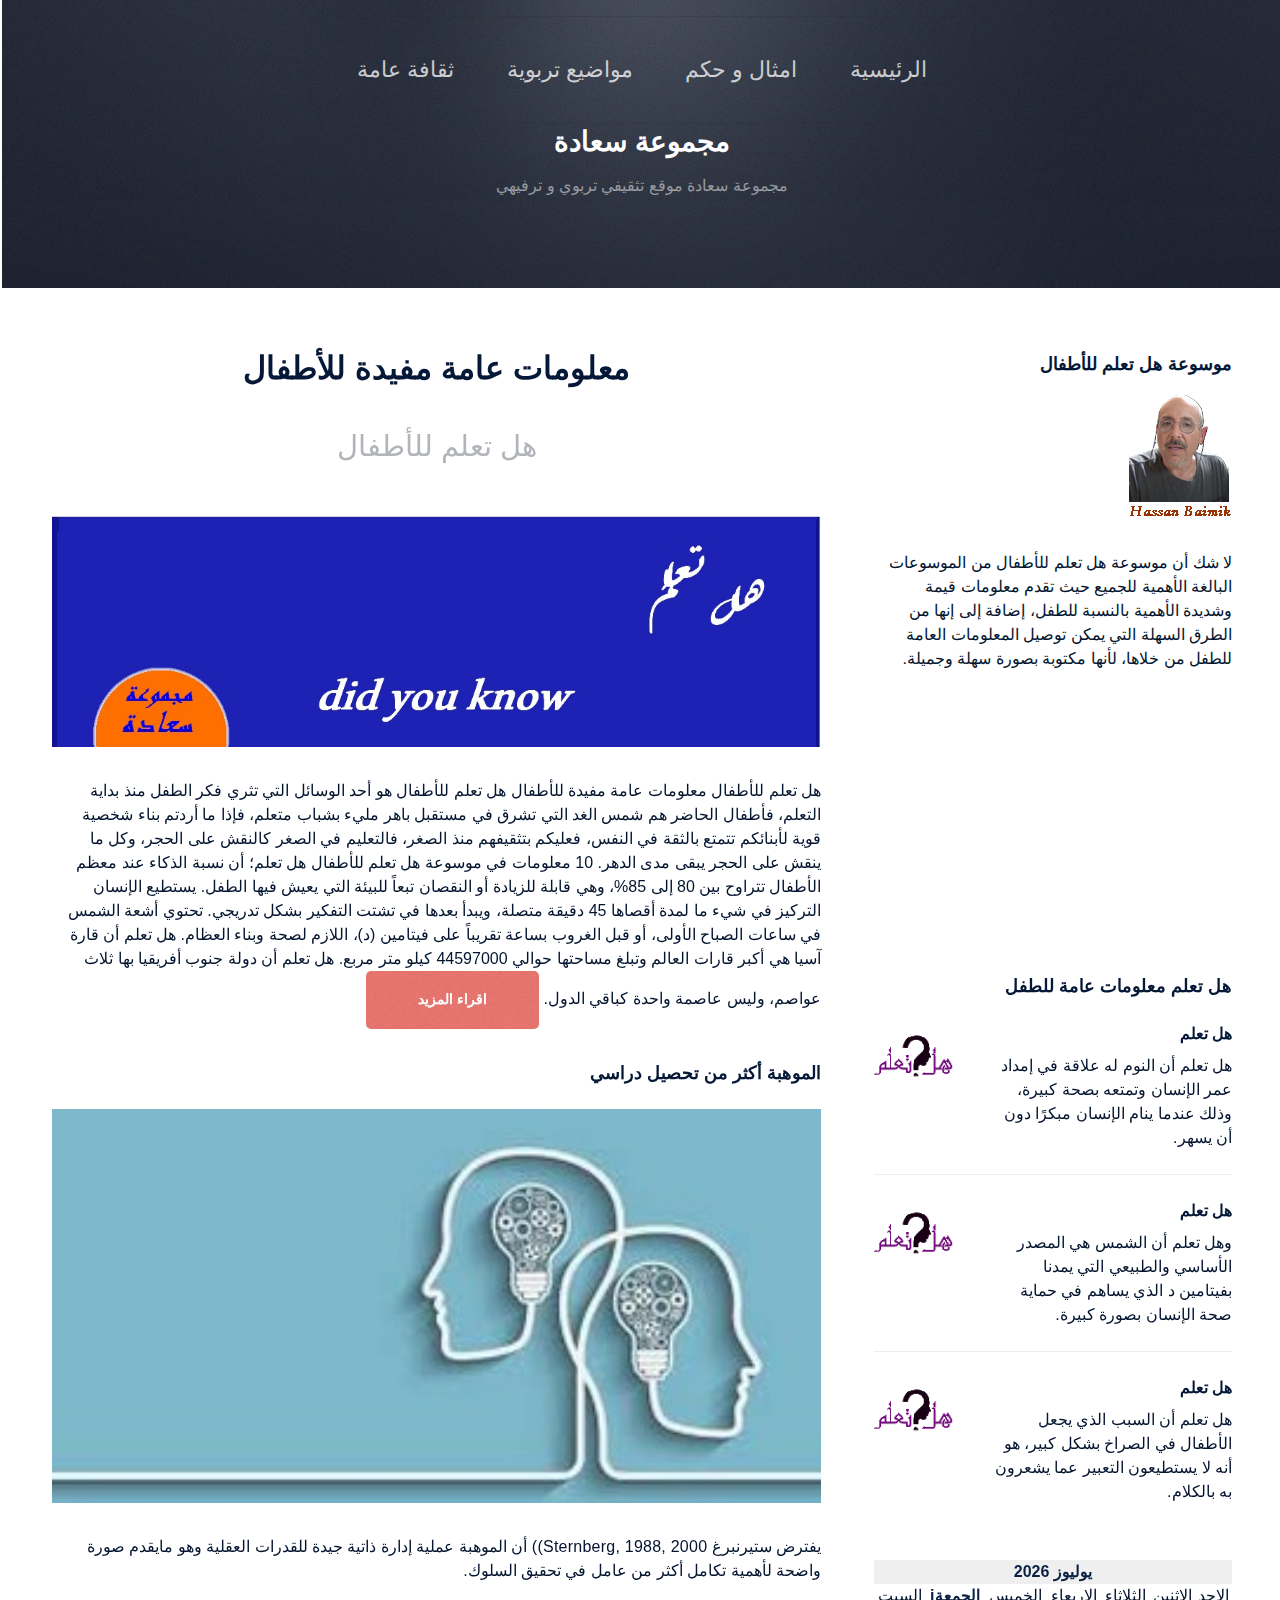
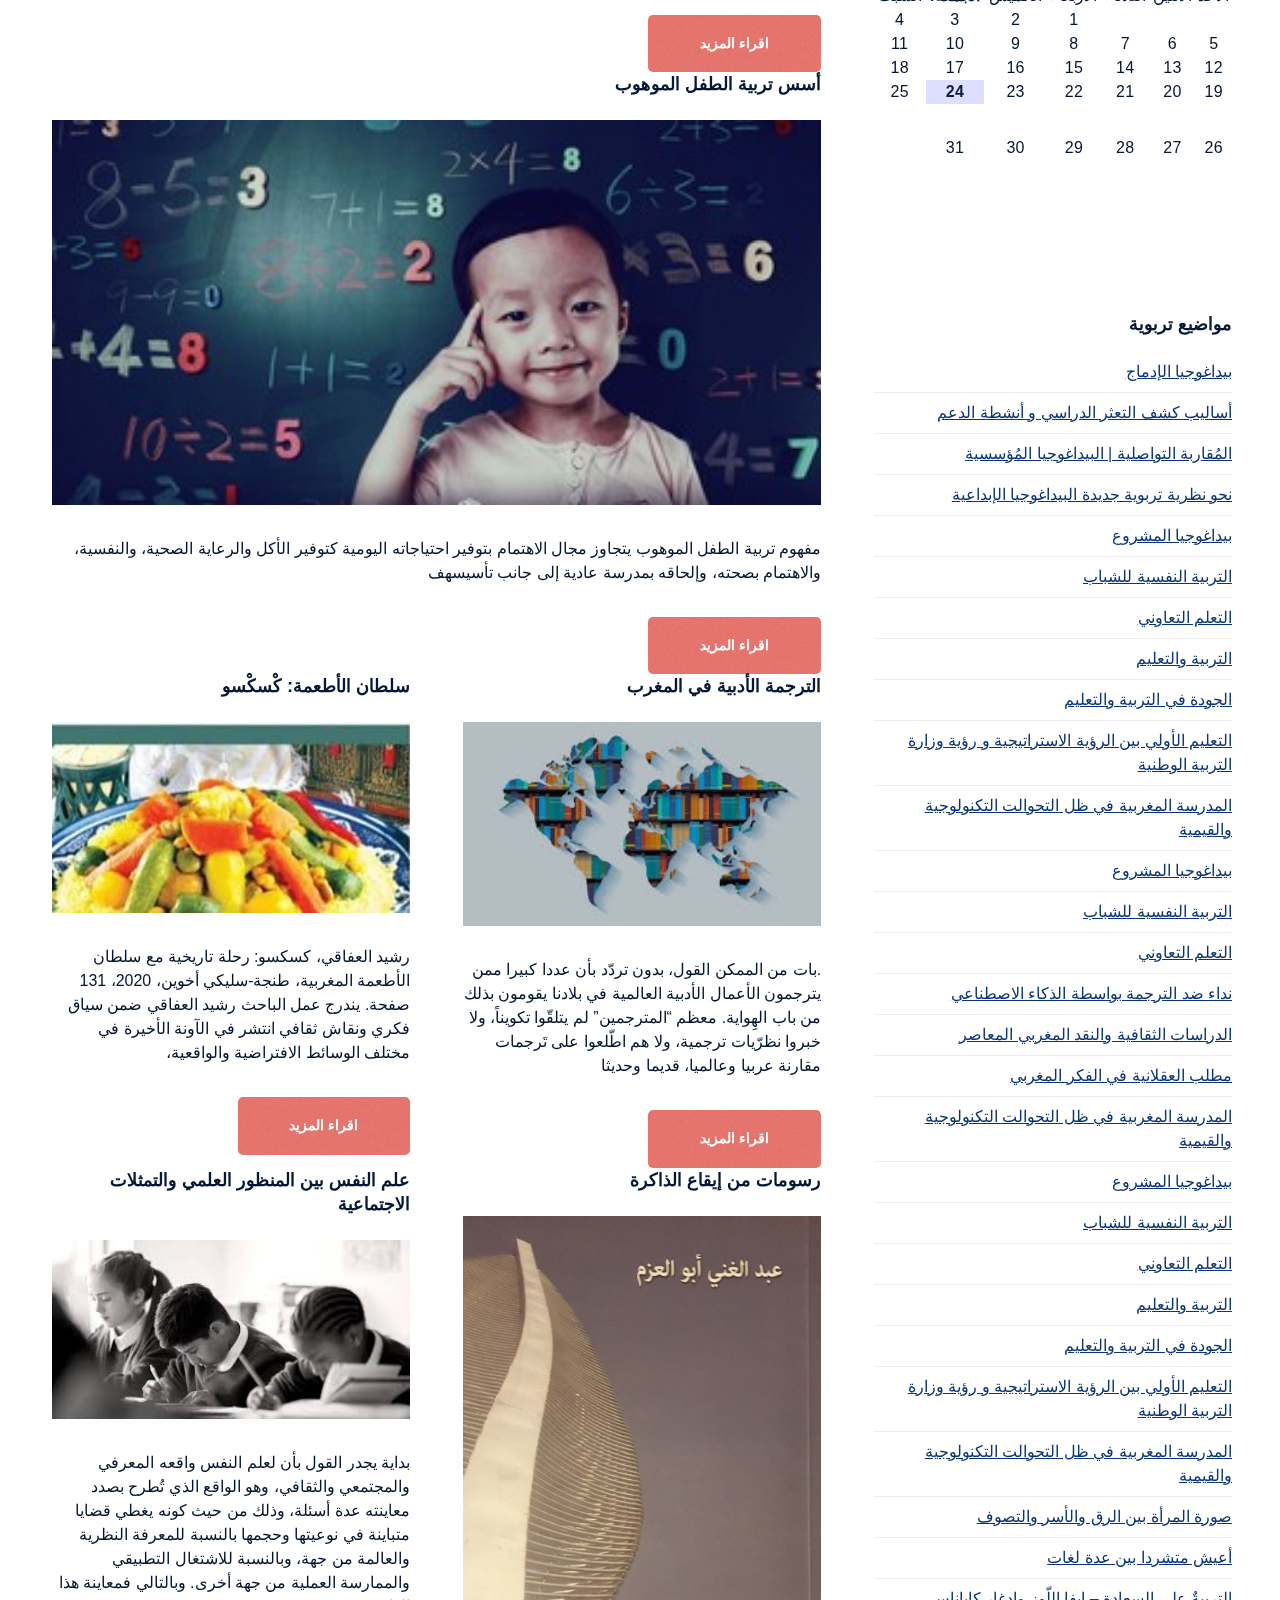
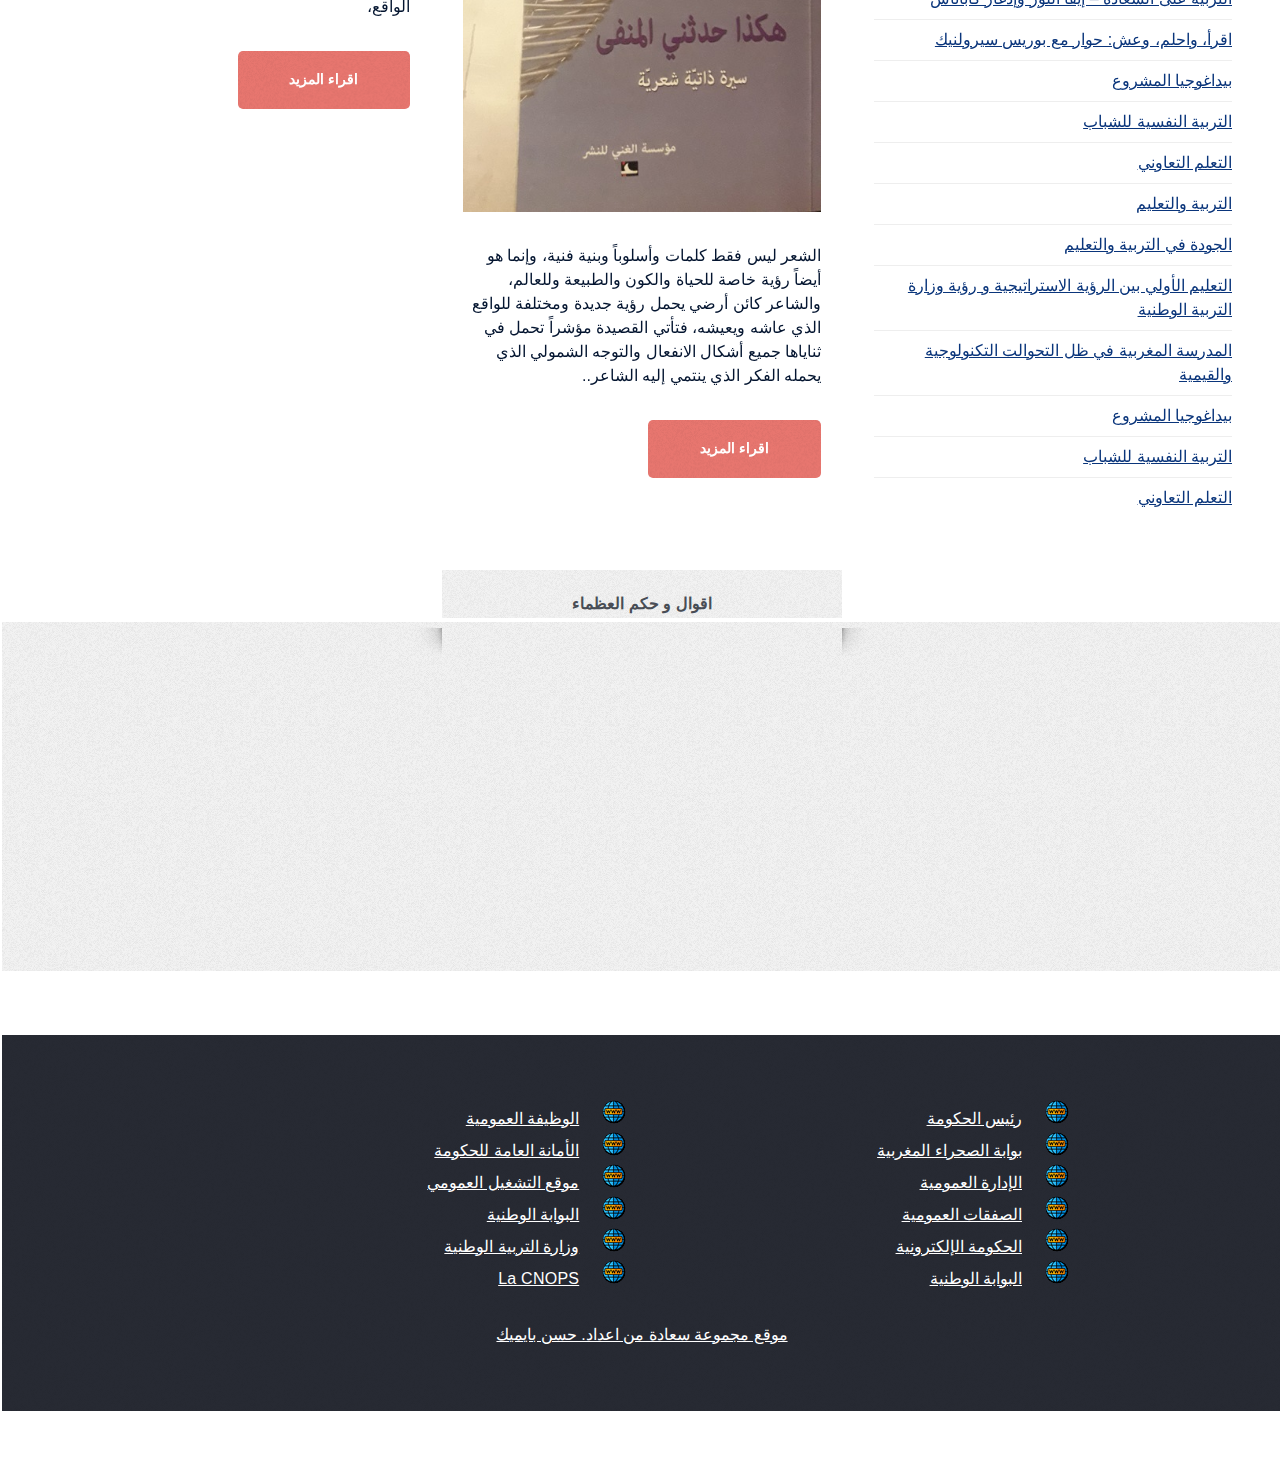
==== index.html @ 9f628b11 "Update index.html" ====
<!DOCTYPE HTML>
<!--
	Escape Velocity by HTML5 UP
	html5up.net | @ajlkn
	Free for personal and commercial use under the CCA 3.0 license (html5up.net/license)
-->
<html>
	<head>
		<title>saada</title>
		<meta charset="utf-8" />
		<meta name="viewport" content="width=device-width, initial-scale=1, user-scalable=no" />
		<link rel="stylesheet" href="assets/css/main.css" />
	</head>
	<body class="homepage is-preload">
		<div id="page-wrapper">

			<!-- Header -->
			<section id="header" class="wrapper">

				<!-- Logo -->
					<div id="logo">
						<h1><a href="index.html">مجموعة سعادة</a></h1>
						<p>مجموعة سعادة موقع تثقيفي تربوي و ترفيهي</p>
					</div>

				<!-- Nav -->
					<nav id="nav">
						<ul>
							<li class="current"><a href="index.html">الرئيسية</a></li>
							
							<li><a href="left-sidebar.html">امثال و حكم</a></li>
							<li><a href="no-sidebar.html">مواضيع تربوية</a></li>
							<li><a href="right-sidebar.html">ثقافة عامة</a></li>
						</ul>
					</nav>

			</section>

			<!-- Main -->
				<section id="main" class="wrapper style2">
					
					<div class="container">
						<div class="row gtr-150">
							<div class="col-4 col-12-medium">

								<!-- Sidebar -->
									<div id="sidebar">
										<section class="box">
											<header>
												<h2>موسوعة هل تعلم للأطفال</h2>
												<center"><img src="images/k22.png" style="border: 0" alt="">
											</header>
											<p> لا شك أن موسوعة هل تعلم للأطفال من الموسوعات البالغة الأهمية للجميع حيث تقدم معلومات قيمة وشديدة الأهمية بالنسبة للطفل، إضافة إلى إنها من الطرق السهلة التي يمكن توصيل المعلومات العامة للطفل من خلاها، لأنها مكتوبة بصورة سهلة وجميلة.</p>
											<iframe width="350" height="200" src="https://www.youtube.com/embed/0l3gzJKc_Lo?si=IsNlhM0hnIjQEYXV" title="YouTube video player" frameborder="0" allow="accelerometer; autoplay; clipboard-write; encrypted-media; gyroscope; picture-in-picture; web-share" referrerpolicy="strict-origin-when-cross-origin" allowfullscreen></iframe>
										</section>
										<section class="box">
											<header>
												<h2>هل تعلم معلومات عامة للطفل</h2>
												
											</header>
											<ul class="style2">
												<li>
													<article class="box post-excerpt">
														<a href="#" class="image left"><img src="images/artworks.png" alt="" /></a>
														<h3><a href="#">هل تعلم</a></h3>
														<p>هل تعلم أن النوم له علاقة في إمداد عمر الإنسان وتمتعه بصحة كبيرة، وذلك عندما ينام الإنسان مبكرًا دون أن يسهر.</p>
													</article>
												</li>
												<li>
													<article class="box post-excerpt">
														<a href="#" class="image left"><img src="images/artworks.png" alt="" /></a>
														<h3><a href="#">هل تعلم</a></h3>
														<p>وهل تعلم أن الشمس هي المصدر الأساسي والطبيعي التي يمدنا بفيتامين د الذي يساهم في حماية صحة الإنسان بصورة كبيرة.</p>
													</article>
												</li>
												<li>
													<article class="box post-excerpt">
														<a href="#" class="image left"><img src="images/artworks.png" alt="" /></a>
														<h3><a href="#">هل تعلم</a></h3>
														<p>هل تعلم أن السبب الذي يجعل الأطفال في الصراخ بشكل كبير، هو أنه لا يستطيعون التعبير عما يشعرون به بالكلام.</p>
													</article>
												</li>
											</ul>
											<br>
				
				<!-- this script is provided by https://www.htmlbestcodes.com coded by: Kerixa Inc. -->
<!-- this script got from www.htmlbestcodes.com-Coded by: Krishna Eydat -->
<html>
<head>
</head>
<body>
<center>
<script language="javascript" type="text/javascript">
var day_of_week = new Array('الاحد','الاثنين','الثلاثاء','الاربعاء','الخميس','الجمعةi','السبت');
var month_of_year = new Array('يناير','فبراير','مارس','ابريل','ماي','يونيو','يوليوز','غشت','شتنبر','اكتوبر','نونبر','دجنبر');

// DECLARE AND INITIALIZE VARIABLES
var Calendar = new Date();

var year = Calendar.getFullYear(); // Returns year
var month = Calendar.getMonth(); // Returns month (0-11)
var today = Calendar.getDate(); // Returns day (1-31)
var weekday = Calendar.getDay(); // Returns day (1-31)

var DAYS_OF_WEEK = 7; // "constant" for number of days in a week
var DAYS_OF_MONTH = 31; // "constant" for number of days in a month
var cal; // Used for printing

Calendar.setDate(1); // Start the calendar day at '1'
Calendar.setMonth(month); // Start the calendar month at now


/* VARIABLES FOR FORMATTING
NOTE: You can format the 'BORDER', 'BGCOLOR', 'CELLPADDING', 'BORDERCOLOR'
tags to customize your caledanr's look. */

var TR_start = '<TR>';
var TR_end = '</TR>';
var highlight_start = '<TD WIDTH="30"><TABLE CELLSPACING=0 BORDER=1 BGCOLOR=DEDEFF BORDERCOLOR=CCCCCC><TR><TD WIDTH=20><B><CENTER>';
var highlight_end = '</CENTER></TD></TR></TABLE></B>';
var TD_start = '<TD WIDTH="30"><CENTER>';
var TD_end = '</CENTER></TD>';

/* BEGIN CODE FOR CALENDAR
NOTE: You can format the 'BORDER', 'BGCOLOR', 'CELLPADDING', 'BORDERCOLOR'
tags to customize your calendar's look.*/

cal = '<TABLE BORDER=1 CELLSPACING=0 CELLPADDING=0 BORDERCOLOR=BBBBBB><TR><TD>';
cal += '<TABLE BORDER=0 CELLSPACING=0 CELLPADDING=2>' + TR_start;
cal += '<TD COLSPAN="' + DAYS_OF_WEEK + '" BGCOLOR="#EFEFEF"><CENTER><B>';
cal += month_of_year[month] + ' ' + year + '</B>' + TD_end + TR_end;
cal += TR_start;

// DO NOT EDIT BELOW THIS POINT //

// LOOPS FOR EACH DAY OF WEEK
for(index=0; index < DAYS_OF_WEEK; index++)
{

// BOLD TODAY'S DAY OF WEEK
if(weekday == index)
cal += TD_start + '<B>' + day_of_week[index] + '</B>' + TD_end;

// PRINTS DAY
else
cal += TD_start + day_of_week[index] + TD_end;
}

cal += TD_end + TR_end;
cal += TR_start;

// FILL IN BLANK GAPS UNTIL TODAY'S DAY
for(index=0; index < Calendar.getDay(); index++)
cal += TD_start + ' ' + TD_end;

// LOOPS FOR EACH DAY IN CALENDAR
for(index=0; index < DAYS_OF_MONTH; index++)
{
if( Calendar.getDate() > index )
{
// RETURNS THE NEXT DAY TO PRINT
week_day =Calendar.getDay();

// START NEW ROW FOR FIRST DAY OF WEEK
if(week_day == 0)
cal += TR_start;

if(week_day != DAYS_OF_WEEK)
{

// SET VARIABLE INSIDE LOOP FOR INCREMENTING PURPOSES
var day = Calendar.getDate();

// HIGHLIGHT TODAY'S DATE
if( today==Calendar.getDate() )
cal += highlight_start + day + highlight_end + TD_end;

// PRINTS DAY
else
cal += TD_start + day + TD_end;
}

// END ROW FOR LAST DAY OF WEEK
if(week_day == DAYS_OF_WEEK)
cal += TR_end;
}

// INCREMENTS UNTIL END OF THE MONTH
Calendar.setDate(Calendar.getDate()+1);

}// end for loop

cal += '</TD></TR></TABLE></TABLE>';

// PRINT CALENDAR
document.write(cal);

// End -->
</script>
</center>
<br/><div style="clear:both"></div><div><a target="_blank" href="http://www.htmlbestcodes.com/"><span style="font-size: 8pt; text-decoration: none"></span></a></div>
</body>
</html><a target='_blank' href='https://www.htmlbestcodes.com' style='font-size: 8pt; text-decoration: none'></a>
											
										</section>
										<section class="box">
											<header>
												<h2>مواضيع تربوية</h2>
											</header>
											<ul class="style3">
												<li><a href="doc/مشروع.pdf">بيداغوجيا الإدماج</a></li>
												<li><a href="doc/أساليب كشف التعثر الدراسي و أنشطة الدعم.pdf">أساليب كشف التعثر الدراسي و أنشطة الدعم</a></li>
												<li><a href="doc/المُقاربة التواصلية.pdf"> المُقاربة التواصلية | البيداغوجيا المُؤسسية</a></li>
												<li><a href="doc/sara,+Article1.pdf">نحو نظرية تربوية جديدة
													البيداغوجيا الإبداعية</a></li>
												<li><a href="doc/machroue.pdf">بيداغوجيا المشروع</a></li>
												<li><a href="doc/التربية النفسية للشباب.pdf">التربية النفسية للشباب</a></li>
												<li><a href="doc/التعلم التعاوني.pdf">التعلم التعاوني</a></li>
												<li><a href="doc/التربية والتعليم.pdf">التربية والتعليم</a></li>
												<li><a href="doc/الجودة في التربية والتعليم.pdf">الجودة في التربية والتعليم</a></li>
												<li><a href="doc/التعليم الأولي بين الرؤية الاستراتيجية و رؤية وزارة التربية الوطنية.pdf">التعليم الأولي بين الرؤية الاستراتيجية و رؤية وزارة التربية الوطنية</a></li>
												<li><a href="doc/Tabayun16-2016_ElhabibStatiZineddine.pdf">المدرسة المغربية في ظل التحوالت التكنولوجية والقيمية</a></li>
												<li><a href="doc/machroue.pdf">بيداغوجيا المشروع</a></li>
												<li><a href="doc/التربية النفسية للشباب.pdf">التربية النفسية للشباب</a></li>
												<li><a href="doc/التعلم التعاوني.pdf">التعلم التعاوني</a></li>
												<li><a href="doc/نداء ضد الترجمة بواسطة الذكاء الاصطناعي.pdf">نداء ضد الترجمة بواسطة الذكاء الاصطناعي</a></li>
												<li><a href="doc/الدراسات الثقافية والنقد المغربي المعاصر.pdf">الدراسات الثقافية والنقد المغربي المعاصر</a></li>
												<li><a href="doc/مطلب العقلانية في الفكر المغربي.pdf">مطلب العقلانية في الفكر المغربي</a></li>
												<li><a href="doc/Tabayun16-2016_ElhabibStatiZineddine.pdf">المدرسة المغربية في ظل التحوالت التكنولوجية والقيمية</a></li>
												<li><a href="doc/machroue.pdf">بيداغوجيا المشروع</a></li>
												<li><a href="doc/التربية النفسية للشباب.pdf">التربية النفسية للشباب</a></li>
												<li><a href="doc/التعلم التعاوني.pdf">التعلم التعاوني</a></li>
												<li><a href="doc/التربية والتعليم.pdf">التربية والتعليم</a></li>
												<li><a href="doc/الجودة في التربية والتعليم.pdf">الجودة في التربية والتعليم</a></li>
												<li><a href="doc/التعليم الأولي بين الرؤية الاستراتيجية و رؤية وزارة التربية الوطنية.pdf">التعليم الأولي بين الرؤية الاستراتيجية و رؤية وزارة التربية الوطنية</a></li>
												<li><a href="doc/Tabayun16-2016_ElhabibStatiZineddine.pdf">المدرسة المغربية في ظل التحوالت التكنولوجية والقيمية</a></li>
												<li><a href="doc/صورة المرأة بين الرق والأسر والتصوف.pdf">صورة المرأة بين الرق والأسر والتصوف</a></li>
												<li><a href="doc/أعيش متشردا بين عدة لغات.pdf">أعيش متشردا بين عدة لغات</a></li>
												<li><a href="doc/التربيةٌ على السعادة.pdf">التربيةٌ على السعادة – إيفا اللّوز وإدغار كاباناس</a></li>
												<li><a href="doc/اقرأ.pdf">اقرأ، واحلم، وعش: حوار مع بوريس سيرولنيك</a></li>
												<li><a href="doc/machroue.pdf">بيداغوجيا المشروع</a></li>
												<li><a href="doc/التربية النفسية للشباب.pdf">التربية النفسية للشباب</a></li>
												<li><a href="doc/التعلم التعاوني.pdf">التعلم التعاوني</a></li>
												<li><a href="doc/التربية والتعليم.pdf">التربية والتعليم</a></li>
												<li><a href="doc/الجودة في التربية والتعليم.pdf">الجودة في التربية والتعليم</a></li>
												<li><a href="doc/التعليم الأولي بين الرؤية الاستراتيجية و رؤية وزارة التربية الوطنية.pdf">التعليم الأولي بين الرؤية الاستراتيجية و رؤية وزارة التربية الوطنية</a></li>
												<li><a href="doc/Tabayun16-2016_ElhabibStatiZineddine.pdf">المدرسة المغربية في ظل التحوالت التكنولوجية والقيمية</a></li>
												<li><a href="doc/machroue.pdf">بيداغوجيا المشروع</a></li>
												<li><a href="doc/التربية النفسية للشباب.pdf">التربية النفسية للشباب</a></li>
												<li><a href="doc/التعلم التعاوني.pdf">التعلم التعاوني</a></li>
											</ul>
										</section>
									</div>

							</div>
							<div class="col-8 col-12-medium imp-medium">

								<!-- Content -->
									<div id="content">
										<article class="box post">
											<header class="style1">
												<h2>معلومات عامة مفيدة للأطفال</h2>
												<p>هل تعلم للأطفال</p>
											</header>
											<a href="#" class="image featured">
												<img src="images/pic01.jpg" alt="" />
											</a>
											<p>هل تعلم للأطفال 

												معلومات عامة مفيدة للأطفال
											   
											   
											   هل تعلم للأطفال هو أحد الوسائل التي تثري فكر الطفل منذ بداية التعلم، فأطفال الحاضر هم شمس الغد التي تشرق في مستقبل باهر مليء بشباب متعلم، فإذا ما أردتم بناء شخصية قوية لأبنائكم تتمتع بالثقة في النفس، فعليكم بتثقيفهم منذ الصغر، فالتعليم في الصغر كالنقش على الحجر، وكل ما ينقش على الحجر يبقى مدى الدهر.
											   
											   10 معلومات في موسوعة هل تعلم للأطفال
											   هل تعلم؛ أن نسبة الذكاء عند معظم الأطفال تتراوح بين 80 إلى 85%، وهي قابلة للزيادة أو النقصان تبعاً للبيئة التي يعيش فيها الطفل.
											   يستطيع الإنسان التركيز في شيء ما لمدة أقصاها 45 دقيقة متصلة، ويبدأ بعدها في تشتت التفكير بشكل تدريجي.
											   تحتوي أشعة الشمس في ساعات الصباح الأولى، أو قبل الغروب بساعة تقريباً على فيتامين (د)، اللازم لصحة وبناء العظام.
											   هل تعلم أن قارة آسيا هي أكبر قارات العالم وتبلغ مساحتها حوالي 44597000 كيلو متر مربع.
											   هل تعلم أن دولة جنوب أفريقيا بها ثلاث عواصم، وليس عاصمة واحدة كباقي الدول.
												<a href="doc/did.pdf" class="button style1">اقراء المزيد</a>

											<div class="col-6 col-12-small">
												<section class="box">
													<header>
														<h2>الموهبة أكثر من تحصيل دراسي </h2>
													</header>
													<a href="doc/الموهبة أكثر من تحصيل دراسي.pdf" class="image featured"><img src="images/pic05.jpg" alt="" /></a>
													<p>يفترض ستيرنبرغ Sternberg, 1988, 2000)) أن الموهبة عملية إدارة ذاتية جيدة للقدرات العقلية وهو مايقدم صورة واضحة لأهمية تكامل أكثر من عامل في تحقيق السلوك.</p>
													<a href="doc/الموهبة أكثر من تحصيل دراسي.pdf" class="button style1">اقراء المزيد</a>
												</section>
											</div>
											<div class="col-6 col-12-small">
												<section class="box">
													<header>
														<h2>أسس تربية الطفل الموهوب</h2>
													</header>
													<a href="doc/أسس تربية الطفل.pdf" class="image featured"><img src="images/pic06.jpg" alt="" /></a>
													<p>مفهوم تربية الطفل الموهوب يتجاوز مجال الاهتمام بتوفير احتياجاته اليومية كتوفير الأكل والرعاية الصحية، والنفسية، والاهتمام بصحته، وإلحاقه بمدرسة عادية إلى جانب تأسيسهف </p>
													<a href="doc/أسس تربية الطفل.pdf" class="button style1">اقراء المزيد</a>
												</section>
											</div>
										</div>
										<div class="row gtr-150">
											<div class="col-6 col-12-small">
												<section class="box">
													<header>
														<h2>الترجمة الأدبية في المغرب</h2>
													</header>
													<a href="doc/tarjamma.pdf" class="image featured"><img src="images/tar4.jpeg" alt="" /></a>
													<p> .بات من الممكن القول، بدون تردّد بأن عددا كبيرا ممن يترجمون الأعمال الأدبية العالمية في بلادنا يقومون بذلك من باب الهِواية. معظم “المترجمين” لم يتلقّوا تكويناً، ولا خبروا نظرّيات ترجمية، ولا هم اطّلعوا على تَرجمات مقارنة عربيا وعالميا، قديما وحديثا</p>
													<a href="doc/tarjamma.pdf" class="button style1">اقراء المزيد</a>
												</section>
											</div>
											<div class="col-6 col-12-small">
												<section class="box">
													<header>
														<h2>سلطان الأطعمة: كْسكْسو</h2>
													</header>
													<a href="doc/couscous.pdf" class="image featured"><img src="images/couscous.jpeg" alt="" /></a>
													<p>رشيد العفاقي، كسكسو: رحلة تاريخية مع سلطان الأطعمة المغربية، طنجة-سليكي أخوين، 2020، 131 صفحة.

 يندرج عمل الباحث رشيد العفاقي ضمن سياق فكري ونقاش ثقافي انتشر في الآونة الأخيرة في مختلف الوسائط الافتراضية والواقعية، </p>
													<a href="doc/couscous.pdf" class="button style1">اقراء المزيد</a>
												</section>
											</div>
										</div>
										<div class="row gtr-150">
											<div class="col-6 col-12-small">
												<section class="box">
													<header>
														<h2>رسومات من إيقاع الذاكرة </h2>
													</header>
													<a href="doc/رسومات من إيقاع الذاكرة.pdf" class="image featured"><img src="images/Kiraat_0420-01.jpg" alt="" /></a>
													<p>الشعر ليس فقط كلمات وأسلوباً وبنية فنية، وإنما هو أيضاً رؤية خاصة للحياة والكون والطبيعة وللعالم، والشاعر كائن أرضي يحمل رؤية جديدة ومختلفة للواقع الذي عاشه ويعيشه، فتأتي القصيدة مؤشراً تحمل في ثناياها جميع أشكال الانفعال والتوجه الشمولي الذي يحمله الفكر الذي ينتمي إليه الشاعر..</p>
													<a href="doc/رسومات من إيقاع الذاكرة.pdf" class="button style1">اقراء المزيد</a>
												</section>
											</div>
											<div class="col-6 col-12-small">
												<section class="box">
													<header>
														<h2>علم النفس بين المنظور العلمي والتمثلات الاجتماعية</h2>
													</header>
													<a href="doc/علم النفس بين المنظور العلمي والتمثلات الاجتماعية.pdf" class="image featured"><img src="images/00047.jpeg" alt="" /></a>
													<p>بداية يجدر القول بأن لعلم النفس واقعه المعرفي والمجتمعي والثقافي، وهو الواقع الذي تُطرح بصدد معاينته عدة أسئلة، وذلك من حيث كونه يغطي قضايا متباينة في نوعيتها وحجمها بالنسبة للمعرفة النظرية والعالمة من جهة، وبالنسبة للاشتغال التطبيقي والممارسة العملية من جهة أخرى. وبالتالي فمعاينة هذا الواقع،  </p>
													<a href="doc/علم النفس بين المنظور العلمي والتمثلات الاجتماعية.pdf" class="button style1">اقراء المزيد</a>
												</section>
											</div>
										</div>
									</div>

							</div>
						</div>
					</div>
				</section>

			<!-- Highlights -->
				<section id="highlights" class="wrapper style3">
					<div class="title">اقوال و حكم العظماء</div>
					<div class="container">
						<div class="row aln-center">
							<div class="col-4 col-12-medium">
								<section class="highlight">
									<iframe width="326" height="166" src="https://www.youtube.com/embed/06MbILa3dn0?si=kOkdqhNL-7pKgJj8" title="YouTube video player" frameborder="0" allow="accelerometer; autoplay; clipboard-write; encrypted-media; gyroscope; picture-in-picture; web-share" referrerpolicy="strict-origin-when-cross-origin" allowfullscreen></a></iframe>
								</section>
							</div>
							<div class="col-4 col-12-medium">
								<section class="highlight">
									<iframe width="326" height="166" src="https://www.youtube.com/embed/ptocIgIwbuw?si=zJyl1ZTLdATte0hc" title="YouTube video player" frameborder="0" allow="accelerometer; autoplay; clipboard-write; encrypted-media; gyroscope; picture-in-picture; web-share" referrerpolicy="strict-origin-when-cross-origin" allowfullscreen></a></iframe>
								</section>
							</div>
							<div class="col-4 col-12-medium">
								<section class="highlight">
									<iframe width="326" height="166" src="https://www.youtube.com/embed/JOwdS4H2KtY?si=F9XKqfDJUWRBHyUV" title="YouTube video player" frameborder="0" allow="accelerometer; autoplay; clipboard-write; encrypted-media; gyroscope; picture-in-picture; web-share" referrerpolicy="strict-origin-when-cross-origin" allowfullscreen></a></iframe>
								</section>
							</div>
						</div>
					</div>
				</section>

				<!-- Footer -->
				<section id="footer" class="wrapper">
					
					

								<!-- Contact Form -->
								<center>
									<table style="width: 900px; height: 150px">
										
										<tr>
											<td><img src="images/logo2.png" alt=""><a href="http://www.cg.gov.ma/" target="_self">رئيس الحكومة <span style="font-family: Arial, Helvetica sans-serif"></span></a></t sans-serif"><d></a></td>
											 <td><img src="images/logo2.png" alt=""><a href="http://www.mmsp.gov.ma/" target="_self">الوظيفة العمومية <span style="font-family: Arial, Helvetica sans-serif"></span></a></t sans-serif"><d></a></td>
										</tr>
										<tr>
											 <td><img src="images/logo2.png" alt=""><a href="https://www.sahara.ma/ar/" target="_self">بوابة الصحراء المغربية <span style="font-family: Arial, Helvetica sans-serif"></span></a></t sans-serif"><d></a></td>
											 <td><img src="images/logo2.png" alt=""><a href="http://www.sgg.gov.ma/arabe/Accueil.aspx" target="_self">الأمانة العامة للحكومة<span style="font-family: Arial, Helvetica sans-serif"></span></a></t sans-serif"><d></a></td>
										</tr>
										<tr>
											 <td><img src="images/logo2.png" alt=""><a href="http://www.service-public.ma/web/guest/home" target="_self">الإدارة العمومية <span style="font-family: Arial, Helvetica sans-serif"></span></a></t sans-serif"><d></a></td>
											 <td><img src="images/logo2.png" alt=""><a href="http://www.emploi-public.ma/ar/index.asp" target="_self">موقع التشغيل العمومي<span style="font-family: Arial, Helvetica sans-serif"></span></a></t sans-serif"><d></a></td>
										</tr>
										<tr>
											<td><img src="images/logo2.png" alt=""><a href="https://www.marchespublics.gov.ma/pmmp/?lang=ar" target="_self">الصفقات العمومية <span style="font-family: Arial, Helvetica sans-serif"></span></a></t sans-serif"><d></a></td>
											 <td><img src="images/logo2.png" alt=""><a href="http://www.service-public.ma/web/guest/home" target="_self">البوابة الوطنية<span style="font-family: Arial, Helvetica sans-serif"></span></a></t sans-serif"><d></a></td>
										</tr>
										<tr>
											 <td><img src="images/logo2.png" alt=""><a href="http://www.egov.ma/Pages/Default.aspx
												" target="_self">الحكومة الإلكترونية<span style="font-family: Arial, Helvetica sans-serif"></span></a></t sans-serif"><d></a></td>
											 <td><img src="images/logo2.png" alt=""><a href="https://www.men.gov.ma/Fr/Pages/Accueil.aspx" target="_self">وزارة التربية الوطنية<span style="font-family: Arial, Helvetica sans-serif"></span></a></t sans-serif"><d></a></td>
										</tr>
										<tr>
											<td><img src="images/logo2.png" alt=""><a href="http://www.service-public.ma/web/guest/home" target="_self">البوابة الوطنية<span style="font-family: Arial, Helvetica sans-serif"></span></a></t sans-serif"><d></a></td>
											 <td><img src="images/logo2.png" alt=""><a href="https://www.cnops.org.ma/" target="_self">La CNOPS<span style="font-family: Arial, Helvetica sans-serif"></span></a></t sans-serif"><d></a></td>
										</tr>
									</table>
							</center>
							<p style="text-align: center"><a href="index.html" target="_self">موقع مجموعة سعادة من اعداد. حسن بايميك</a><span style="font-family: Arial, Helvetica, sans-serif"></span></p>
						</div>
					</div>
					
				</section>
			</div>
		

		<!-- Scripts -->
			<script src="assets/js/jquery.min.js"></script>
			<script src="assets/js/jquery.dropotron.min.js"></script>
			<script src="assets/js/browser.min.js"></script>
			<script src="assets/js/breakpoints.min.js"></script>
			<script src="assets/js/util.js"></script>
			<script src="assets/js/main.js"></script>

	</body>
</html>
---- assets/css/main.css ----
@import url("fontawesome-all.min.css");
@import url("https://fonts.googleapis.com/css?family=Source+Sans+Pro:400,400italic,700,900");

/*
	Escape Velocity by HTML5 UP
	html5up.net | @ajlkn
	Free for personal and commercial use under the CCA 3.0 license (html5up.net/license)
*/

html, body, div, span, applet, object,
iframe, h1, h2, h3, h4, h5, h6, p, blockquote,
pre, a, abbr, acronym, address, big, cite,
code, del, dfn, em, img, ins, kbd, q, s, samp,
small, strike, strong, sub, sup, tt, var, b,
u, i, center, dl, dt, dd, ol, ul, li, fieldset,
form, label, legend, table, caption, tbody,
tfoot, thead, tr, th, td, article, aside,
canvas, details, embed, figure, figcaption,
footer, header, hgroup, menu, nav, output, ruby,
section, summary, time, mark, audio, video {
	margin: 0;
	padding: 0;
	border: 0;
	font-size: 100%;
	font: inherit;
	vertical-align: baseline;}

article, aside, details, figcaption, figure,
footer, header, hgroup, menu, nav, section {
	display: block;}

body {
	direction: rtl;
	line-height: 1;
}

ol, ul {
	list-style: none;
}

blockquote, q {
	quotes: none;
}

	blockquote:before, blockquote:after, q:before, q:after {
		content: '';
		content: none;
	}

table {
	border-collapse: collapse;
	border-spacing: 0;
}

body {
	direction: rtl;
	-webkit-text-size-adjust: none;
}

mark {
	background-color: transparent;
	color: inherit;
}

input::-moz-focus-inner {
	border: 0;
	padding: 0;
}

input, select, textarea {
	-moz-appearance: none;
	-webkit-appearance: none;
	-ms-appearance: none;
	appearance: none;
}

/* Basic */

	@-ms-viewport {
		width: device-width;
	}

	html {
		box-sizing: border-box;
	}

	*, *:before, *:after {
		box-sizing: inherit;
	}

	body.is-preload *, body.is-preload *:before, body.is-preload *:after {
		-moz-animation: none !important;
		-webkit-animation: none !important;
		-ms-animation: none !important;
		animation: none !important;
		-moz-transition: none !important;
		-webkit-transition: none !important;
		-ms-transition: none !important;
		transition: none !important;
	}

	body, input, textarea, select {
		font-family: 'arial', sans-serif;
		font-weight: 400;
		color: #041530;
		font-size: 20pt;
		line-height: 1.75em;
		letter-spacing: 0.005em;
	}

	h1, h2, h3, h4, h5, h6 {
		font-weight: 700;
		color: #051837;
	}

		h1 a, h2 a, h3 a, h4 a, h5 a, h6 a {
			color: inherit;
			text-decoration: none;
		}

	a {
		-moz-transition: color .25s ease-in-out;
		-webkit-transition: color .25s ease-in-out;
		-ms-transition: color .25s ease-in-out;
		transition: color .25s ease-in-out;
		text-decoration: underline;
		color: #0a357b;
	}

		a:hover {
			text-decoration: none;
		}

	strong, b {
		font-weight: 700;
		color: #0a2043;
	}

	blockquote {
		border-left: solid 0.5em #ddd;
		padding: 1em 0 1em 2em;
		font-style: arial;
	}

	em, i {
		font-style: arial;
	}

	hr {
		border: 0;
		border-top: solid 1px #ddd;
		margin: 2em 0 2em 0;
	}

	sub {
		position: relative;
		top: 0.5em;
		font-size: 1em;
	}

	sup {
		position: relative;
		top: -0.5em;
		font-size: 1em;
	}

	.nobr {
		white-space: nowrap;
	}

	br.clear {
		clear: both;
	}

	p, ul, ol, dl, table, blockquote, form {
		margin-bottom: 2em;
	}

/* Container */

	.container {
		margin: 0 auto;
		max-width: 100%;
		width: 68em;
	}

		@media screen and (max-width: 1680px) {

			.container {
				width: 70em;
			}

		}

		@media screen and (max-width: 1280px) {

			.container {
				width: calc(100% - 100px);
			}

		}

		@media screen and (max-width: 980px) {

			.container {
				width: calc(100% - 100px);
			}

		}

		@media screen and (max-width: 736px) {

			.container {
				width: calc(100% - 40px);
			}

		}

/* Row */

	.row {
		display: flex;
		flex-wrap: wrap;
		box-sizing: border-box;
		align-items: stretch;
	}

		.row > * {
			box-sizing: border-box;
		}

		.row.gtr-uniform > * > :last-child {
			margin-bottom: 0;
		}

		.row.aln-left {
			justify-content: flex-start;
		}

		.row.aln-center {
			justify-content: center;
		}

		.row.aln-right {
			justify-content: flex-end;
		}

		.row.aln-top {
			align-items: flex-start;
		}

		.row.aln-middle {
			align-items: center;
		}

		.row.aln-bottom {
			align-items: flex-end;
		}

		.row > .imp {
			order: -1;
		}

		.row > .col-1 {
			width: 8.33333%;
		}

		.row > .off-1 {
			margin-left: 8.33333%;
		}

		.row > .col-2 {
			width: 16.66667%;
		}

		.row > .off-2 {
			margin-left: 16.66667%;
		}

		.row > .col-3 {
			width: 25%;
		}

		.row > .off-3 {
			margin-left: 25%;
		}

		.row > .col-4 {
			width: 33.33333%;
		}

		.row > .off-4 {
			margin-left: 33.33333%;
		}

		.row > .col-5 {
			width: 41.66667%;
		}

		.row > .off-5 {
			margin-left: 41.66667%;
		}

		.row > .col-6 {
			width: 50%;
		}

		.row > .off-6 {
			margin-left: 50%;
		}

		.row > .col-7 {
			width: 58.33333%;
		}

		.row > .off-7 {
			margin-left: 58.33333%;
		}

		.row > .col-8 {
			width: 66.66667%;
		}

		.row > .off-8 {
			margin-left: 66.66667%;
		}

		.row > .col-9 {
			width: 75%;
		}

		.row > .off-9 {
			margin-left: 75%;
		}

		.row > .col-10 {
			width: 83.33333%;
		}

		.row > .off-10 {
			margin-left: 83.33333%;
		}

		.row > .col-11 {
			width: 91.66667%;
		}

		.row > .off-11 {
			margin-left: 91.66667%;
		}

		.row > .col-12 {
			width: 100%;
		}

		.row > .off-12 {
			margin-left: 100%;
		}

		.row.gtr-0 {
			margin-top: 0px;
			margin-left: 0px;
		}

			.row.gtr-0 > * {
				padding: 0px 0 0 0px;
			}

			.row.gtr-0.gtr-uniform {
				margin-top: 0px;
			}

				.row.gtr-0.gtr-uniform > * {
					padding-top: 0px;
				}

		.row.gtr-25 {
			margin-top: -12.5px;
			margin-left: -12.5px;
		}

			.row.gtr-25 > * {
				padding: 12.5px 0 0 12.5px;
			}

			.row.gtr-25.gtr-uniform {
				margin-top: -12.5px;
			}

				.row.gtr-25.gtr-uniform > * {
					padding-top: 12.5px;
				}

		.row.gtr-50 {
			margin-top: -25px;
			margin-left: -25px;
		}

			.row.gtr-50 > * {
				padding: 25px 0 0 25px;
			}

			.row.gtr-50.gtr-uniform {
				margin-top: -25px;
			}

				.row.gtr-50.gtr-uniform > * {
					padding-top: 25px;
				}

		.row {
			margin-top: -50px;
			margin-left: -50px;
		}

			.row > * {
				padding: 50px 0 0 50px;
			}

			.row.gtr-uniform {
				margin-top: -50px;
			}

				.row.gtr-uniform > * {
					padding-top: 50px;
				}

		.row.gtr-150 {
			margin-top: -75px;
			margin-left: -75px;
		}

			.row.gtr-150 > * {
				padding: 75px 0 0 75px;
			}

			.row.gtr-150.gtr-uniform {
				margin-top: -75px;
			}

				.row.gtr-150.gtr-uniform > * {
					padding-top: 75px;
				}

		.row.gtr-200 {
			margin-top: -100px;
			margin-left: -100px;
		}

			.row.gtr-200 > * {
				padding: 100px 0 0 100px;
			}

			.row.gtr-200.gtr-uniform {
				margin-top: -100px;
			}

				.row.gtr-200.gtr-uniform > * {
					padding-top: 100px;
				}

		@media screen and (max-width: 1680px) {

			.row {
				display: flex;
				flex-wrap: wrap;
				box-sizing: border-box;
				align-items: stretch;
			}

				.row > * {
					box-sizing: border-box;
				}

				.row.gtr-uniform > * > :last-child {
					margin-bottom: 0;
				}

				.row.aln-left {
					justify-content: flex-start;
				}

				.row.aln-center {
					justify-content: center;
				}

				.row.aln-right {
					justify-content: flex-end;
				}

				.row.aln-top {
					align-items: flex-start;
				}

				.row.aln-middle {
					align-items: center;
				}

				.row.aln-bottom {
					align-items: flex-end;
				}

				.row > .imp-xlarge {
					order: -1;
				}

				.row > .col-1-xlarge {
					width: 8.33333%;
				}

				.row > .off-1-xlarge {
					margin-left: 8.33333%;
				}

				.row > .col-2-xlarge {
					width: 16.66667%;
				}

				.row > .off-2-xlarge {
					margin-left: 16.66667%;
				}

				.row > .col-3-xlarge {
					width: 25%;
				}

				.row > .off-3-xlarge {
					margin-left: 25%;
				}

				.row > .col-4-xlarge {
					width: 33.33333%;
				}

				.row > .off-4-xlarge {
					margin-left: 33.33333%;
				}

				.row > .col-5-xlarge {
					width: 41.66667%;
				}

				.row > .off-5-xlarge {
					margin-left: 41.66667%;
				}

				.row > .col-6-xlarge {
					width: 50%;
				}

				.row > .off-6-xlarge {
					margin-left: 50%;
				}

				.row > .col-7-xlarge {
					width: 58.33333%;
				}

				.row > .off-7-xlarge {
					margin-left: 58.33333%;
				}

				.row > .col-8-xlarge {
					width: 66.66667%;
				}

				.row > .off-8-xlarge {
					margin-left: 66.66667%;
				}

				.row > .col-9-xlarge {
					width: 75%;
				}

				.row > .off-9-xlarge {
					margin-left: 75%;
				}

				.row > .col-10-xlarge {
					width: 83.33333%;
				}

				.row > .off-10-xlarge {
					margin-left: 83.33333%;
				}

				.row > .col-11-xlarge {
					width: 91.66667%;
				}

				.row > .off-11-xlarge {
					margin-left: 91.66667%;
				}

				.row > .col-12-xlarge {
					width: 100%;
				}

				.row > .off-12-xlarge {
					margin-left: 100%;
				}

				.row.gtr-0 {
					margin-top: 0px;
					margin-left: 0px;
				}

					.row.gtr-0 > * {
						padding: 0px 0 0 0px;
					}

					.row.gtr-0.gtr-uniform {
						margin-top: 0px;
					}

						.row.gtr-0.gtr-uniform > * {
							padding-top: 0px;
						}

				.row.gtr-25 {
					margin-top: -12.5px;
					margin-left: -12.5px;
				}

					.row.gtr-25 > * {
						padding: 12.5px 0 0 12.5px;
					}

					.row.gtr-25.gtr-uniform {
						margin-top: -12.5px;
					}

						.row.gtr-25.gtr-uniform > * {
							padding-top: 12.5px;
						}

				.row.gtr-50 {
					margin-top: -25px;
					margin-left: -25px;
				}

					.row.gtr-50 > * {
						padding: 25px 0 0 25px;
					}

					.row.gtr-50.gtr-uniform {
						margin-top: -25px;
					}

						.row.gtr-50.gtr-uniform > * {
							padding-top: 25px;
						}

				.row {
					margin-top: -50px;
					margin-left: -50px;
				}

					.row > * {
						padding: 50px 0 0 50px;
					}

					.row.gtr-uniform {
						margin-top: -50px;
					}

						.row.gtr-uniform > * {
							padding-top: 50px;
						}

				.row.gtr-150 {
					margin-top: -75px;
					margin-left: -75px;
				}

					.row.gtr-150 > * {
						padding: 75px 0 0 75px;
					}

					.row.gtr-150.gtr-uniform {
						margin-top: -75px;
					}

						.row.gtr-150.gtr-uniform > * {
							padding-top: 75px;
						}

				.row.gtr-200 {
					margin-top: -100px;
					margin-left: -100px;
				}

					.row.gtr-200 > * {
						padding: 100px 0 0 100px;
					}

					.row.gtr-200.gtr-uniform {
						margin-top: -100px;
					}

						.row.gtr-200.gtr-uniform > * {
							padding-top: 100px;
						}

		}

		@media screen and (max-width: 1280px) {

			.row {
				display: flex;
				flex-wrap: wrap;
				box-sizing: border-box;
				align-items: stretch;
			}

				.row > * {
					box-sizing: border-box;
				}

				.row.gtr-uniform > * > :last-child {
					margin-bottom: 0;
				}

				.row.aln-left {
					justify-content: flex-start;
				}

				.row.aln-center {
					justify-content: center;
				}

				.row.aln-right {
					justify-content: flex-end;
				}

				.row.aln-top {
					align-items: flex-start;
				}

				.row.aln-middle {
					align-items: center;
				}

				.row.aln-bottom {
					align-items: flex-end;
				}

				.row > .imp-large {
					order: -1;
				}

				.row > .col-1-large {
					width: 8.33333%;
				}

				.row > .off-1-large {
					margin-left: 8.33333%;
				}

				.row > .col-2-large {
					width: 16.66667%;
				}

				.row > .off-2-large {
					margin-left: 16.66667%;
				}

				.row > .col-3-large {
					width: 25%;
				}

				.row > .off-3-large {
					margin-left: 25%;
				}

				.row > .col-4-large {
					width: 33.33333%;
				}

				.row > .off-4-large {
					margin-left: 33.33333%;
				}

				.row > .col-5-large {
					width: 41.66667%;
				}

				.row > .off-5-large {
					margin-left: 41.66667%;
				}

				.row > .col-6-large {
					width: 50%;
				}

				.row > .off-6-large {
					margin-left: 50%;
				}

				.row > .col-7-large {
					width: 58.33333%;
				}

				.row > .off-7-large {
					margin-left: 58.33333%;
				}

				.row > .col-8-large {
					width: 66.66667%;
				}

				.row > .off-8-large {
					margin-left: 66.66667%;
				}

				.row > .col-9-large {
					width: 75%;
				}

				.row > .off-9-large {
					margin-left: 75%;
				}

				.row > .col-10-large {
					width: 83.33333%;
				}

				.row > .off-10-large {
					margin-left: 83.33333%;
				}

				.row > .col-11-large {
					width: 91.66667%;
				}

				.row > .off-11-large {
					margin-left: 91.66667%;
				}

				.row > .col-12-large {
					width: 100%;
				}

				.row > .off-12-large {
					margin-left: 100%;
				}

				.row.gtr-0 {
					margin-top: 0px;
					margin-left: 0px;
				}

					.row.gtr-0 > * {
						padding: 0px 0 0 0px;
					}

					.row.gtr-0.gtr-uniform {
						margin-top: 0px;
					}

						.row.gtr-0.gtr-uniform > * {
							padding-top: 0px;
						}

				.row.gtr-25 {
					margin-top: -8.75px;
					margin-left: -8.75px;
				}

					.row.gtr-25 > * {
						padding: 8.75px 0 0 8.75px;
					}

					.row.gtr-25.gtr-uniform {
						margin-top: -8.75px;
					}

						.row.gtr-25.gtr-uniform > * {
							padding-top: 8.75px;
						}

				.row.gtr-50 {
					margin-top: -17.5px;
					margin-left: -17.5px;
				}

					.row.gtr-50 > * {
						padding: 17.5px 0 0 17.5px;
					}

					.row.gtr-50.gtr-uniform {
						margin-top: -17.5px;
					}

						.row.gtr-50.gtr-uniform > * {
							padding-top: 17.5px;
						}

				.row {
					margin-top: -35px;
					margin-left: -35px;
				}

					.row > * {
						padding: 35px 0 0 35px;
					}

					.row.gtr-uniform {
						margin-top: -35px;
					}

						.row.gtr-uniform > * {
							padding-top: 35px;
						}

				.row.gtr-150 {
					margin-top: -52.5px;
					margin-left: -52.5px;
				}

					.row.gtr-150 > * {
						padding: 52.5px 0 0 52.5px;
					}

					.row.gtr-150.gtr-uniform {
						margin-top: -52.5px;
					}

						.row.gtr-150.gtr-uniform > * {
							padding-top: 52.5px;
						}

				.row.gtr-200 {
					margin-top: -70px;
					margin-left: -70px;
				}

					.row.gtr-200 > * {
						padding: 70px 0 0 70px;
					}

					.row.gtr-200.gtr-uniform {
						margin-top: -70px;
					}

						.row.gtr-200.gtr-uniform > * {
							padding-top: 70px;
						}

		}

		@media screen and (max-width: 980px) {

			.row {
				display: flex;
				flex-wrap: wrap;
				box-sizing: border-box;
				align-items: stretch;
			}

				.row > * {
					box-sizing: border-box;
				}

				.row.gtr-uniform > * > :last-child {
					margin-bottom: 0;
				}

				.row.aln-left {
					justify-content: flex-start;
				}

				.row.aln-center {
					justify-content: center;
				}

				.row.aln-right {
					justify-content: flex-end;
				}

				.row.aln-top {
					align-items: flex-start;
				}

				.row.aln-middle {
					align-items: center;
				}

				.row.aln-bottom {
					align-items: flex-end;
				}

				.row > .imp-medium {
					order: -1;
				}

				.row > .col-1-medium {
					width: 8.33333%;
				}

				.row > .off-1-medium {
					margin-left: 8.33333%;
				}

				.row > .col-2-medium {
					width: 16.66667%;
				}

				.row > .off-2-medium {
					margin-left: 16.66667%;
				}

				.row > .col-3-medium {
					width: 25%;
				}

				.row > .off-3-medium {
					margin-left: 25%;
				}

				.row > .col-4-medium {
					width: 33.33333%;
				}

				.row > .off-4-medium {
					margin-left: 33.33333%;
				}

				.row > .col-5-medium {
					width: 41.66667%;
				}

				.row > .off-5-medium {
					margin-left: 41.66667%;
				}

				.row > .col-6-medium {
					width: 50%;
				}

				.row > .off-6-medium {
					margin-left: 50%;
				}

				.row > .col-7-medium {
					width: 58.33333%;
				}

				.row > .off-7-medium {
					margin-left: 58.33333%;
				}

				.row > .col-8-medium {
					width: 66.66667%;
				}

				.row > .off-8-medium {
					margin-left: 66.66667%;
				}

				.row > .col-9-medium {
					width: 75%;
				}

				.row > .off-9-medium {
					margin-left: 75%;
				}

				.row > .col-10-medium {
					width: 83.33333%;
				}

				.row > .off-10-medium {
					margin-left: 83.33333%;
				}

				.row > .col-11-medium {
					width: 91.66667%;
				}

				.row > .off-11-medium {
					margin-left: 91.66667%;
				}

				.row > .col-12-medium {
					width: 100%;
				}

				.row > .off-12-medium {
					margin-left: 100%;
				}

				.row.gtr-0 {
					margin-top: 0px;
					margin-left: 0px;
				}

					.row.gtr-0 > * {
						padding: 0px 0 0 0px;
					}

					.row.gtr-0.gtr-uniform {
						margin-top: 0px;
					}

						.row.gtr-0.gtr-uniform > * {
							padding-top: 0px;
						}

				.row.gtr-25 {
					margin-top: -12.5px;
					margin-left: -12.5px;
				}

					.row.gtr-25 > * {
						padding: 12.5px 0 0 12.5px;
					}

					.row.gtr-25.gtr-uniform {
						margin-top: -12.5px;
					}

						.row.gtr-25.gtr-uniform > * {
							padding-top: 12.5px;
						}

				.row.gtr-50 {
					margin-top: -25px;
					margin-left: -25px;
				}

					.row.gtr-50 > * {
						padding: 25px 0 0 25px;
					}

					.row.gtr-50.gtr-uniform {
						margin-top: -25px;
					}

						.row.gtr-50.gtr-uniform > * {
							padding-top: 25px;
						}

				.row {
					margin-top: -50px;
					margin-left: -50px;
				}

					.row > * {
						padding: 50px 0 0 50px;
					}

					.row.gtr-uniform {
						margin-top: -50px;
					}

						.row.gtr-uniform > * {
							padding-top: 50px;
						}

				.row.gtr-150 {
					margin-top: -75px;
					margin-left: -75px;
				}

					.row.gtr-150 > * {
						padding: 75px 0 0 75px;
					}

					.row.gtr-150.gtr-uniform {
						margin-top: -75px;
					}

						.row.gtr-150.gtr-uniform > * {
							padding-top: 75px;
						}

				.row.gtr-200 {
					margin-top: -100px;
					margin-left: -100px;
				}

					.row.gtr-200 > * {
						padding: 100px 0 0 100px;
					}

					.row.gtr-200.gtr-uniform {
						margin-top: -100px;
					}

						.row.gtr-200.gtr-uniform > * {
							padding-top: 100px;
						}

		}

		@media screen and (max-width: 736px) {

			.row {
				display: flex;
				flex-wrap: wrap;
				box-sizing: border-box;
				align-items: stretch;
			}

				.row > * {
					box-sizing: border-box;
				}

				.row.gtr-uniform > * > :last-child {
					margin-bottom: 0;
				}

				.row.aln-left {
					justify-content: flex-start;
				}

				.row.aln-center {
					justify-content: center;
				}

				.row.aln-right {
					justify-content: flex-end;
				}

				.row.aln-top {
					align-items: flex-start;
				}

				.row.aln-middle {
					align-items: center;
				}

				.row.aln-bottom {
					align-items: flex-end;
				}

				.row > .imp-small {
					order: -1;
				}

				.row > .col-1-small {
					width: 8.33333%;
				}

				.row > .off-1-small {
					margin-left: 8.33333%;
				}

				.row > .col-2-small {
					width: 16.66667%;
				}

				.row > .off-2-small {
					margin-left: 16.66667%;
				}

				.row > .col-3-small {
					width: 25%;
				}

				.row > .off-3-small {
					margin-left: 25%;
				}

				.row > .col-4-small {
					width: 33.33333%;
				}

				.row > .off-4-small {
					margin-left: 33.33333%;
				}

				.row > .col-5-small {
					width: 41.66667%;
				}

				.row > .off-5-small {
					margin-left: 41.66667%;
				}

				.row > .col-6-small {
					width: 50%;
				}

				.row > .off-6-small {
					margin-left: 50%;
				}

				.row > .col-7-small {
					width: 58.33333%;
				}

				.row > .off-7-small {
					margin-left: 58.33333%;
				}

				.row > .col-8-small {
					width: 66.66667%;
				}

				.row > .off-8-small {
					margin-left: 66.66667%;
				}

				.row > .col-9-small {
					width: 75%;
				}

				.row > .off-9-small {
					margin-left: 75%;
				}

				.row > .col-10-small {
					width: 83.33333%;
				}

				.row > .off-10-small {
					margin-left: 83.33333%;
				}

				.row > .col-11-small {
					width: 91.66667%;
				}

				.row > .off-11-small {
					margin-left: 91.66667%;
				}

				.row > .col-12-small {
					width: 100%;
				}

				.row > .off-12-small {
					margin-left: 100%;
				}

				.row.gtr-0 {
					margin-top: 0px;
					margin-left: 0px;
				}

					.row.gtr-0 > * {
						padding: 0px 0 0 0px;
					}

					.row.gtr-0.gtr-uniform {
						margin-top: 0px;
					}

						.row.gtr-0.gtr-uniform > * {
							padding-top: 0px;
						}

				.row.gtr-25 {
					margin-top: -7.5px;
					margin-left: -7.5px;
				}

					.row.gtr-25 > * {
						padding: 7.5px 0 0 7.5px;
					}

					.row.gtr-25.gtr-uniform {
						margin-top: -7.5px;
					}

						.row.gtr-25.gtr-uniform > * {
							padding-top: 7.5px;
						}

				.row.gtr-50 {
					margin-top: -15px;
					margin-left: -15px;
				}

					.row.gtr-50 > * {
						padding: 15px 0 0 15px;
					}

					.row.gtr-50.gtr-uniform {
						margin-top: -15px;
					}

						.row.gtr-50.gtr-uniform > * {
							padding-top: 15px;
						}

				.row {
					margin-top: -30px;
					margin-left: -30px;
				}

					.row > * {
						padding: 30px 0 0 30px;
					}

					.row.gtr-uniform {
						margin-top: -30px;
					}

						.row.gtr-uniform > * {
							padding-top: 30px;
						}

				.row.gtr-150 {
					margin-top: -45px;
					margin-left: -45px;
				}

					.row.gtr-150 > * {
						padding: 45px 0 0 45px;
					}

					.row.gtr-150.gtr-uniform {
						margin-top: -45px;
					}

						.row.gtr-150.gtr-uniform > * {
							padding-top: 45px;
						}

				.row.gtr-200 {
					margin-top: -60px;
					margin-left: -60px;
				}

					.row.gtr-200 > * {
						padding: 60px 0 0 60px;
					}

					.row.gtr-200.gtr-uniform {
						margin-top: -60px;
					}

						.row.gtr-200.gtr-uniform > * {
							padding-top: 60px;
						}

		}

/* Section/Article */

	section,
	article {
		margin: 0 0 4em 0;
	}

	section > :last-child,
	article > :last-child,
	section:last-child,
	article:last-child {
		margin-bottom: 0;
	}

	header.style1 {
		text-align: center;
		padding: 3em 0 3em 0;
	}

		header.style1 h2 {
			font-weight: 700;
			font-size: 2em;
			letter-spacing: 0.0em;
			line-height: 1.5em;
		}

		header.style1 p {
			color: #b1b4b9;
			display: block;
			margin: 1.15em 0 0 0;
			font-size: 1.8em;
			letter-spacing: 0.01em;
			line-height: 1.5em;
		}

/* Table */

	table {
		width: 100%;
	}

		table.default {
			width: 100%;
		}

			table.default tbody tr:nth-child(2n+2) {
				background: #f4f4f4;
			}

			table.default td {
				padding: 0.5em 1em 0.5em 1em;
			}

			table.default th {
				text-align: left;
				font-weight: 400;
				padding: 0.5em 1em 0.5em 1em;
			}

			table.default thead {
				background: #484d55;
				color: #fff;
			}

			table.default tfoot {
				background: #eee;
			}

/* Form */

	form label {
		display: block;
		font-weight: 700;
		color: #484d55;
		margin: 0.25em 0 0.5em 0;
	}

	form input[type="text"],
	form input[type="email"],
	form input[type="password"],
	form select,
	form textarea {
		-moz-transition: all .25s ease-in-out;
		-webkit-transition: all .25s ease-in-out;
		-ms-transition: all .25s ease-in-out;
		transition: all .25s ease-in-out;
		-webkit-appearance: none;
		display: block;
		border: 0;
		background: #eee;
		box-shadow: inset 0px 0px 1px 0px #a0a1a7;
		border-radius: 0.35em;
		width: 100%;
		padding: 0.75em 1em 0.75em 1em;
	}

		form input[type="text"]:focus,
		form input[type="email"]:focus,
		form input[type="password"]:focus,
		form select:focus,
		form textarea:focus {
			background: #f8f8f8;
		}

	form input[type="text"],
	form input[type="email"]
	input[type="password"] {
		line-height: 1em;
	}

	form select {
		line-height: 1em;
	}

	form textarea {
		min-height: 8em;
	}

	form ul.actions {
		margin-top: 0;
	}

	form ::-webkit-input-placeholder {
		color: #555 !important;
		font-style: italic;
		line-height: 1.35em;
	}

	form :-moz-placeholder {
		color: #555 !important;
		font-style: italic;
	}

	form ::-moz-placeholder {
		color: #555 !important;
		font-style: italic;
	}

	form :-ms-input-placeholder {
		color: #555 !important;
		font-style: italic;
	}

	form ::-moz-focus-inner {
		border: 0;
	}

/* Image */

	.image {
		display: inline-block;
	}

		.image img {
			display: block;
			width: 100%;
		}

		.image.fit {
			display: block;
			width: 100%;
		}

		.image.left {
			float: left;
			margin: 0 2em 2em 0;
		}

		.image.centered {
			display: block;
			margin: 0 0 2em 0;
		}

			.image.centered img {
				margin: 0 auto;
				width: auto;
			}

		.image.featured {
			display: block;
			width: 100%;
			margin: 0 0 2em 0;
		}

/* Button */

	input[type="button"],
	input[type="submit"],
	input[type="reset"],
	button,
	.button {
		-moz-transition: all .25s ease-in-out;
		-webkit-transition: all .25s ease-in-out;
		-ms-transition: all .25s ease-in-out;
		transition: all .25s ease-in-out;
		display: inline-block;
		background: #444;
		text-align: center;
		text-transform: uppercase;
		font-weight: 700;
		letter-spacing: 0.25em;
		text-decoration: none;
		border-radius: 0.35em;
		border: 0;
		outline: 0;
		cursor: pointer;
		padding: 0 2.25em 0 2.25em;
		font-size: 0.9em;
		min-width: 12em;
		height: 4em;
		line-height: 4em;
	}

		input[type="button"]:hover,
		input[type="submit"]:hover,
		input[type="reset"]:hover,
		button:hover,
		.button:hover {
			background-color: #f98780;
		}

		input[type="button"].large,
		input[type="submit"].large,
		input[type="reset"].large,
		button.large,
		.button.large {
			font-size: 1em;
			min-width: 14em;
		}

		input[type="button"].style1,
		input[type="submit"].style1,
		input[type="reset"].style1,
		button.style1,
		.button.style1 {
			background: #e97770 url("images/overlay.png");
			color: #fff;
		}

			input[type="button"].style1:hover,
			input[type="submit"].style1:hover,
			input[type="reset"].style1:hover,
			button.style1:hover,
			.button.style1:hover {
				background-color: #f98780;
			}

			input[type="button"].style1:active,
			input[type="submit"].style1:active,
			input[type="reset"].style1:active,
			button.style1:active,
			.button.style1:active {
				background-color: #d96760;
			}

		input[type="button"].style2,
		input[type="submit"].style2,
		input[type="reset"].style2,
		button.style2,
		.button.style2 {
			background: none;
			color: #606167;
			box-shadow: inset 0px 0px 2px 0px #a0a1a7;
		}

			input[type="button"].style2:hover,
			input[type="submit"].style2:hover,
			input[type="reset"].style2:hover,
			button.style2:hover,
			.button.style2:hover {
				box-shadow: inset 0px 0px 2px 0px #606167;
			}

			input[type="button"].style2:active,
			input[type="submit"].style2:active,
			input[type="reset"].style2:active,
			button.style2:active,
			.button.style2:active {
				box-shadow: inset 0px 0px 2px 0px #202127;
			}

		input[type="button"].style3,
		input[type="submit"].style3,
		input[type="reset"].style3,
		button.style3,
		.button.style3 {
			background: #2f333b url("images/overlay.png");
			color: #fff;
		}

			input[type="button"].style3:hover,
			input[type="submit"].style3:hover,
			input[type="reset"].style3:hover,
			button.style3:hover,
			.button.style3:hover {
				background-color: #3f434b;
			}

			input[type="button"].style3:active,
			input[type="submit"].style3:active,
			input[type="reset"].style3:active,
			button.style3:active,
			.button.style3:active {
				background-color: #1f232b;
			}

/* List */

	ul {
		list-style: disc;
		padding-left: 1em;
	}

		ul li {
			padding-left: 0.5em;
		}

		ul.style2 {
			list-style: none;
			padding-left: 0;
		}

			ul.style2 li {
				border-top: solid 1px #eee;
				padding: 1.5em 0 0 0;
				margin: 1.5em 0 0 0;
			}

				ul.style2 li:first-child {
					border-top: 0;
					padding-top: 0;
					margin-top: 0;
				}

		ul.style3 {
			list-style: none;
			padding-left: 0;
		}

			ul.style3 li {
				border-top: solid 1px #eee;
				padding: 0.5em 0 0 0;
				margin: 0.5em 0 0 0;
			}

				ul.style3 li:first-child {
					border-top: 0;
					padding-top: 0;
					margin-top: 0;
				}

	ol {
		list-style: decimal;
		padding-left: 1.25em;
	}

		ol li {
			padding-left: 0.25em;
		}

/* Actions */

	ul.actions {
		list-style: none;
		padding-left: 0;
		margin: 3em 0 0 0;
	}

		ul.actions li {
			display: inline-block;
			margin: 0 0.75em 0 0.75em;
			padding-left: 0;
		}

			ul.actions li:first-child {
				margin-left: 0;
			}

			ul.actions li:last-child {
				margin-right: 0;
			}

		ul.actions.special {
			text-align: center;
		}

/* Feature List */

	.feature-list {
		max-width: 58em;
		margin-left: auto;
		margin-right: auto;
		position: relative;
		top: 0.75em;
	}

		.feature-list section {
			border-top: solid 1px #eee;
			padding-top: 3em;
			padding-left: 5em;
			position: relative;
		}

		@media screen and (min-width: 981px) {

			.feature-list > .row > :nth-child(-n + 2) > section {
				border-top: 0;
				padding-top: 0;
			}

		}

		.feature-list h3 {
			color: #e97770 !important;
			margin: -0.35em 0 0.75em 0;
			font-size: 1.15em;
			letter-spacing: 0.05em;
		}

			.feature-list h3:before {
				display: block;
				color: #fff;
				background: #2f333b url("images/overlay.png");
				border-radius: 2.5em;
				text-align: center;
				width: 2.5em;
				height: 2.5em;
				line-height: 2.5em;
				margin-right: 0.75em;
				position: absolute;
				left: 0;
				margin-top: -0.5em;
			}

		.feature-list.small section {
			padding-left: 3.5em;
		}

		.feature-list.small h3:before {
			font-size: 0.8em;
		}

/* Icons */

	.icon {
		text-decoration: none;
		text-decoration: none;
	}

		.icon:before {
			-moz-osx-font-smoothing: grayscale;
			-webkit-font-smoothing: antialiased;
			display: inline-block;
			font-style: normal;
			font-variant: normal;
			text-rendering: auto;
			line-height: 1;
			text-transform: none !important;
			font-family: 'arial';
			font-weight: 400;
		}

		.icon:before {
			line-height: inherit;
			font-size: 1.25em;
		}

		.icon > .label {
			display: none;
		}

		.icon.solid:before {
			font-weight: 900;
		}

		.icon.brands:before {
			font-family: 'Font Awesome 5 Brands';
		}

/* Box */

	.box header {
		margin: 0 0 1.5em 0;
	}

		.box header.style1 {
			position: relative;
			margin: -0.5em 0 0 0;
			padding-top: 0;
		}

	.box h2 {
		margin: 0 0 0.75em 0;
		font-size: 1.15em;
		letter-spacing: 0.05em;
	}

	.box h3 {
		margin: 0 0 0.5em 0;
		font-size: 1em;
		font-weight: 600;
		letter-spacing: 0.05em;
	}

	.box.post-excerpt .image.left {
		position: relative;
		top: 0.5em;
		width: 5em;
	}

	.box.post-excerpt h3, .box.post-excerpt p {
		margin-left: 7em;
	}

/* Wrapper */

	.wrapper {
		position: relative;
		padding: 6em 0 9em 0;
	}

		.wrapper .title {
			position: absolute;
			top: 0;
			left: 50%;
			text-align: center;
			text-transform: uppercase;
			display: block;
			font-weight: 700;
			letter-spacing: 0.1em;
			font-size: 1em;
			width: 25em;
			height: 3.0em;
			top: -3.25em;
			line-height: 3.25em;
			margin-bottom: -3.25em;
			margin-left: -12.5em;
			padding-top: 0.5em;
		}

			.wrapper .title:before {
				content: '';
				position: absolute;
				bottom: -38px;
				left: -35px;
				width: 35px;
				height: 28px;
				background: url("images/shadow.png");
			}

			.wrapper .title:after {
				-moz-transform: scaleX(-1);
				-webkit-transform: scaleX(-1);
				-ms-transform: scaleX(-1);
				transform: scaleX(-1);
				content: '';
				position: absolute;
				bottom: -38px;
				right: -35px;
				width: 35px;
				height: 28px;
				background: url("images/shadow.png");
			}

		.wrapper.style1 {
			background: #e97770 url("images/overlay.png");
			color: #eee;
			color: rgba(255, 255, 255, 0.75);
		}

			.wrapper.style1 .title {
				background: #e97770 url("images/overlay.png");
				color: #fff;
			}

			.wrapper.style1 h1, .wrapper.style1 h2, .wrapper.style1 h3, .wrapper.style1 h4, .wrapper.style1 h5, .wrapper.style1 h6, .wrapper.style1 strong, .wrapper.style1 b, .wrapper.style1 a {
				color: #fff;
			}

		.wrapper.style2 {
			background: #fff;
		}

			.wrapper.style2 .title {
				background: #fff;
				color: #484d55;
			}

		.wrapper.style3 {
			background: #f3f3f3 url("images/overlay.png");
		}

			.wrapper.style3 .title {
				background: #f3f3f3 url("images/overlay.png");
				color: #484d55;
			}

			.wrapper.style3 .image {
				border: solid 10px #fff;
			}

/* Page Wrapper */

	#page-wrapper > section {
		margin-bottom: 0;
	}

/* Header */

	#header {
		display: -moz-flex;
		display: -webkit-flex;
		display: -ms-flex;
		display: flex;
		-moz-align-items: center;
		-webkit-align-items: center;
		-ms-align-items: center;
		align-items: center;
		-moz-justify-content: center;
		-webkit-justify-content: center;
		-ms-justify-content: center;
		justify-content: center;
		position: relative;
		height: 14em;
		background: url("../../images/banner.jpg") center center;
		background-size: cover;
		padding: 0;
	}

		#header:before {
			content: '';
			position: absolute;
			top: 0;
			left: 0;
			width: 100%;
			height: 70%;
			background: url("images/overlay.png");
		}

		.homepage #header {
			height: 18em;
		}

/* Logo */

	#logo {
		width: 100%;
		text-align: center;
		position: relative;
		top: 1.5em;
	}

		#logo h1 {
			font-weight: 900;
			text-transform: uppercase;
			color: #fff;
			font-size: 2em;
			letter-spacing: 0.0em;
		}

		#logo p {
			color: #eee;
			color: rgba(255, 255, 255, 0.5);
			text-transform: uppercase;
			margin: 1.25em 0 0 0;
			display: block;
			letter-spacing: 0.0em;
			font-size: 1em;
		}

/* Nav */

	#nav {
		position: absolute;
		display: block;
		top: 1.0em;
		left: 0;
		width: 100%;
		text-align: center;
	}

		#nav > ul {
			display: inline-block;
			border-radius: 0.35em;
			box-shadow: inset 0px 0px 1px 1px rgba(48, 47, 47, 0.25);
			padding: 0 1.5em 0 1.5em;
		}

			#nav > ul > li {
				display: inline-block;
				text-align: center;
				padding: 0 1.5em 0 1.5em;
			}

				#nav > ul > li > ul {
					display: none;
				}

				#nav > ul > li > a, #nav > ul > li > span {
					display: block;
					color: #eee;
					color: rgba(255, 255, 255, 0.75);
					text-transform: uppercase;
					text-decoration: none;
					font-size: 1.35em;
					letter-spacing: 0.05em;
					height: 5em;
					line-height: 5em;
					-moz-transition: all .25s ease-in-out;
					-webkit-transition: all .25s ease-in-out;
					-o-transition: all .25s ease-in-out;
					-ms-transition: all .25s ease-in-out;
					transition: all .25s ease-in-out;
					outline: 0;
				}

				#nav > ul > li:hover > a {
					color: #fff;
				}

				#nav > ul > li.active > a, #nav > ul > li.active > span {
					color: #fff;
				}

	.dropotron {
		background: #222835 url("images/overlay.png");
		background-color: rgba(44, 50, 63, 0.925);
		padding: 1.25em 1em 1.25em 1em;
		border-radius: 0.35em;
		box-shadow: inset 0px 0px 1px 1px rgba(255, 255, 255, 0.25);
		min-width: 12em;
		text-align: right;
		margin-top: -1.25em;
		margin-left: -1px;
		list-style: none;
	}

		.dropotron.level-0 {
			margin-top: -1px;
			margin-left: 0;
			border-top-left-radius: 0;
			border-top-right-radius: 0;
		}

		.dropotron a, .dropotron span {
			-moz-transition: all .25s ease-in-out;
			-webkit-transition: all .25s ease-in-out;
			-ms-transition: all .25s ease-in-out;
			transition: all .25s ease-in-out;
			display: block;
			color: #eee;
			color: rgba(255, 255, 255, 0.75);
			text-transform: uppercase;
			text-decoration: none;
			font-size: 1em;
			letter-spacing: 0.25em;
			border-top: solid 1px rgba(255, 255, 255, 0.15);
			line-height: 3em;
		}

		.dropotron li {
			padding-left: 0;
		}

			.dropotron li:first-child a, .dropotron li:first-child span {
				border-top: 0;
			}

			.dropotron li:hover > a, .dropotron li:hover > span {
				color: #fff;
			}

/* Intro */

	#intro {
		padding-bottom: 8em;
		text-align: center;
	}

		#intro p.style1 {
			font-size: 1.5em;
			letter-spacing: 0.075em;
		}

		#intro p.style2 {
			font-weight: 700;
			color: #fff;
			border-radius: 0.35em;
			box-shadow: inset 0px 0px 1px 1px rgba(255, 255, 255, 0.25);
			font-size: 2.75em;
			letter-spacing: 0.075em;
			line-height: 1.35em;
			padding: 1em 0 1em 0;
			margin-bottom: 1em;
		}

			#intro p.style2 a {
				color: inherit;
				text-decoration: none;
			}

		#intro p.style3 {
			font-size: 1.1em;
			width: 48em;
			margin: 0 auto;
		}

/* Features */

	#features header.style1 {
		padding-bottom: 5em;
	}

	#features ul.actions {
		margin-top: 5em;
	}

/* Highlights */

	#highlights .highlight {
		text-align: center;
	}

		#highlights .highlight h3 {
			color: #e97770;
			margin: 0 0 0.75em 0;
			font-size: 1.15em;
			letter-spacing: 0.05em;
		}

/* Main */

/* Footer */

	#footer {
		background: #282b34 url("images/overlay.png");
		color: #eee;
		color: rgba(255, 255, 255, 0.5);
		padding-bottom: 6em;
	}

		#footer h1, #footer h2, #footer h3, #footer h4, #footer h5, #footer h6, #footer strong, #footer b, #footer a {
			color: #fff;
		}

		#footer hr {
			border-top-color: #333;
			border-top-color: rgba(255, 255, 255, 0.05);
		}

		#footer form input[type="text"],
		#footer form input[type="email"],
		#footer form input[type="password"],
		#footer form select,
		#footer form textarea {
			background: #ccc;
			box-shadow: none;
		}

			#footer form input[type="text"]:focus,
			#footer form input[type="email"]:focus,
			#footer form input[type="password"]:focus,
			#footer form select:focus,
			#footer form textarea:focus {
				background: #fff;
			}

		#footer input[type="button"],
		#footer input[type="submit"],
		#footer input[type="reset"],
		#footer button,
		#footer .button {
			color: #fff;
			box-shadow: inset 0px 0px 2px 0px rgba(255, 255, 255, 0.5);
		}

			#footer input[type="button"]:hover,
			#footer input[type="submit"]:hover,
			#footer input[type="reset"]:hover,
			#footer button:hover,
			#footer .button:hover {
				color: #fff;
				box-shadow: inset 0px 0px 2px 0px rgba(255, 255, 255, 0.65);
			}

			#footer input[type="button"]:active,
			#footer input[type="submit"]:active,
			#footer input[type="reset"]:active,
			#footer button:active,
			#footer .button:active {
				box-shadow: inset 0px 0px 2px 0px rgba(255, 255, 255, 0.75);
			}

			#footer input[type="button"].style2:active,
			#footer input[type="submit"].style2:active,
			#footer input[type="reset"].style2:active,
			#footer button.style2:active,
			#footer .button.style2:active {
				box-shadow: inset 0px 0px 2px 0px rgba(255, 255, 255, 0.75);
			}

		#footer .title {
			background: #282b34 url("images/overlay.png");
			color: #eee;
		}

		#footer header.style1 {
			padding-bottom: 6em;
			margin-bottom: 6em;
			border-bottom: solid 1px rgba(255, 255, 255, 0.05);
		}

			#footer header.style1 h2 {
				color: #fff;
			}

			#footer header.style1 .p {
				color: inherit;
			}

		#footer .feature-list {
			max-width: 100%;
		}

			#footer .feature-list section {
				border-top-color: rgba(255, 255, 255, 0.05);
			}

			#footer .feature-list h3:before {
				background: #3d4249 url("images/overlay.png");
			}

/* Copyright */

	#copyright {
		text-align: center;
		padding-top: 6em;
		margin-top: 6em;
		border-top: solid 1px rgba(255, 255, 255, 0.05);
	}

		#copyright ul {
			display: inline-block;
			border-radius: 0.35em;
			box-shadow: inset 0px 0px 1px 1px rgba(255, 255, 255, 0.05);
			color: #aaa;
			color: rgba(255, 255, 255, 0.25);
			padding: 0.75em 2em;
			font-size: 1.3em;
		}

			#copyright ul li {
				display: inline-block;
				margin-left: 1em;
				padding-left: 1em;
				border-left: solid 1px #333;
				border-left-color: rgba(255, 255, 255, 0.05);
			}

				#copyright ul li:first-child {
					border-left: 0;
					margin-left: 0;
					padding-left: 0;
				}

		#copyright a {
			color: inherit;
		}

			#copyright a:hover {
				color: #fff;
			}

/* XLarge */

	@media screen and (max-width: 1680px) {

		/* Basic */

			body, input, textarea, select {
				font-size: 14pt;
			}

	}

/* Large */

	@media screen and (max-width: 1280px) {

		/* Basic */

			body, input, select, textarea {
				font-size: 12pt;
				line-height: 1.5em;
				letter-spacing: 0.015em;
			}

		/* Wrapper */

			.wrapper {
				padding: 4em 0 7em 0;
			}

		/* Logo */

			#logo {
				margin-top: -0.5em !important;
			}

				#logo h1 {
					font-size: 1.75em;
				}

		/* Intro */

			#intro {
				padding-bottom: 7em;
			}

				#intro p.style1 {
					font-size: 1.25em;
				}

				#intro p.style2 {
					font-size: 2.25em;
				}

		/* Footer */

			#footer {
				padding-bottom: 4em;
			}

				#footer header.style1 {
					padding-bottom: 4em;
					margin-bottom: 4em;
					border-bottom: solid 1px rgba(255, 255, 255, 0.05);
				}

		/* Copyright */

			#copyright {
				padding-top: 4em;
				margin-top: 4em;
			}

	}

/* Medium */

	#navPanel, #titleBar {
		display: none;
	}

	@media screen and (max-width: 980px) {

		/* Section/Article */

			header br {
				display: none;
			}

		/* Form */

			form ul.actions {
				text-align: center;
			}

		/* Feature List */

			.feature-list {
				max-width: 40em;
			}

				.feature-list section {
					padding-top: 4em;
				}

				.feature-list > .row > :first-child > section {
					border-top: 0;
					padding-top: 0;
				}

		/* Nav */

			#nav {
				display: none;
			}

		/* Logo */

			#logo {
				top: 0;
			}

		/* Intro */

			#intro p.style3 {
				width: auto;
			}

		/* Highlights */

			#highlights .highlight {
				max-width: 40em;
				margin-left: auto;
				margin-right: auto;
			}

		/* Footer */

			#footer .feature-list {
				border-top: solid 1px rgba(255, 255, 255, 0.05);
				padding-top: 4em;
			}

	}

		@media screen and (max-width: 980px) and (min-width: 737px) {

				#footer .feature-list > .row > :nth-child(2) > section {
					border-top: 0;
					padding-top: 0;
				}

		}

	@media screen and (max-width: 980px) {

		/* Nav */

			#page-wrapper {
				-moz-backface-visibility: hidden;
				-webkit-backface-visibility: hidden;
				-ms-backface-visibility: hidden;
				backface-visibility: hidden;
				-moz-transition: -moz-transform 0.5s ease;
				-webkit-transition: -webkit-transform 0.5s ease;
				-ms-transition: -ms-transform 0.5s ease;
				transition: transform 0.5s ease;
				padding-bottom: 1px;
			}

			#titleBar {
				-moz-backface-visibility: hidden;
				-webkit-backface-visibility: hidden;
				-ms-backface-visibility: hidden;
				backface-visibility: hidden;
				-moz-transition: -moz-transform 0.5s ease;
				-webkit-transition: -webkit-transform 0.5s ease;
				-ms-transition: -ms-transform 0.5s ease;
				transition: transform 0.5s ease;
				display: block;
				height: 44px;
				left: 0;
				position: fixed;
				top: 0;
				width: 100%;
				z-index: 10001;
				background: none;
			}

				#titleBar .title {
					display: none;
				}

				#titleBar .toggle {
					text-decoration: none;
					position: absolute;
					top: 0;
					left: 0;
					width: 60px;
					height: 44px;
				}

					#titleBar .toggle:before {
						-moz-osx-font-smoothing: grayscale;
						-webkit-font-smoothing: antialiased;
						display: inline-block;
						font-style: normal;
						font-variant: normal;
						text-rendering: auto;
						line-height: 1;
						text-transform: none !important;
						font-family: 'Font Awesome 5 Free';
						font-weight: 900;
					}

					#titleBar .toggle:before {
						-moz-transition: all .15s ease-in-out;
						-webkit-transition: all .15s ease-in-out;
						-ms-transition: all .15s ease-in-out;
						transition: all .15s ease-in-out;
						text-decoration: none;
						content: '\f0c9';
						font-size: 14px;
						position: absolute;
						top: 6px;
						left: 6px;
						display: block;
						width: 54px;
						height: 38px;
						line-height: 38px;
						text-align: center;
						color: rgba(255, 255, 255, 0.75);
						background-color: rgba(92, 95, 103, 0.5);
						border-radius: 0.25em;
					}

					#titleBar .toggle:active:before {
						background-color: rgba(92, 95, 103, 0.75);
					}

			#navPanel {
				-moz-backface-visibility: hidden;
				-webkit-backface-visibility: hidden;
				-ms-backface-visibility: hidden;
				backface-visibility: hidden;
				-moz-transform: translateX(-275px);
				-webkit-transform: translateX(-275px);
				-ms-transform: translateX(-275px);
				transform: translateX(-275px);
				-moz-transition: -moz-transform 0.5s ease;
				-webkit-transition: -webkit-transform 0.5s ease;
				-ms-transition: -ms-transform 0.5s ease;
				transition: transform 0.5s ease;
				display: block;
				height: 100%;
				left: 0;
				overflow-y: auto;
				position: fixed;
				top: 0;
				width: 275px;
				z-index: 10002;
				background: #242730 url("images/overlay.png");
				box-shadow: inset -3px 0px 4px 0px rgba(0, 0, 0, 0.1);
			}

				#navPanel .link {
					display: block;
					color: rgba(255, 255, 255, 0.5);
					text-transform: uppercase;
					text-decoration: none;
					font-size: 0.85em;
					letter-spacing: 0.15em;
					text-decoration: none;
					height: 44px;
					line-height: 44px;
					border-top: solid 1px rgba(255, 255, 255, 0.05);
					margin: 0 15px 0 15px;
				}

					#navPanel .link:first-child {
						border-top: 0;
					}

				#navPanel .indent-1 {
					display: inline-block;
					width: 1em;
				}

				#navPanel .indent-2 {
					display: inline-block;
					width: 2em;
				}

				#navPanel .indent-3 {
					display: inline-block;
					width: 3em;
				}

				#navPanel .indent-4 {
					display: inline-block;
					width: 4em;
				}

				#navPanel .indent-5 {
					display: inline-block;
					width: 5em;
				}

				#navPanel .depth-0 {
					color: #fff;
				}

			body.navPanel-visible #page-wrapper {
				-moz-transform: translateX(275px);
				-webkit-transform: translateX(275px);
				-ms-transform: translateX(275px);
				transform: translateX(275px);
			}

			body.navPanel-visible #titleBar {
				-moz-transform: translateX(275px);
				-webkit-transform: translateX(275px);
				-ms-transform: translateX(275px);
				transform: translateX(275px);
			}

			body.navPanel-visible #navPanel {
				-moz-transform: translateX(0);
				-webkit-transform: translateX(0);
				-ms-transform: translateX(0);
				transform: translateX(0);
			}

	}

/* Small */

	@media screen and (max-width: 736px) {

		/* Basic */

			body, input, select, textarea {
				line-height: 1.5em;
				font-size: 12.5pt;
				letter-spacing: 0;
			}

			h2, h3, h4, h5, h6 {
				font-size: 1.2em;
				letter-spacing: 0.05em;
				margin: 0 0 1em 0;
			}

			hr {
				margin: 1em 0 1em 0;
			}

		/* Section/Article */

			section, article {
				clear: both;
			}

			header br {
				display: none;
			}

			header.style1 {
				padding: 0 0 1em 0;
			}

				header.style1 h2 {
					font-size: 1.5em;
					letter-spacing: 0.075em;
					line-height: 1.25em;
				}

				header.style1 p {
					font-size: 1em;
					letter-spacing: 0;
					display: block;
					margin: 0;
				}

		/* Button */

			input[type="button"],
			input[type="submit"],
			input[type="reset"],
			button,
			.button {
				display: block;
				width: 100%;
				font-size: 1em;
				max-width: 30em;
				margin: 0 auto;
			}

		/* Actions */

			ul.actions {
				margin: 2em 0 0 0;
			}

				ul.actions li {
					margin: 15px 0 0 0;
					display: block;
				}

					ul.actions li:first-child {
						margin-top: 0;
					}

		/* Feature List */

			.feature-list section {
				padding-top: 2em;
				padding-left: 4em;
			}

			.feature-list h3:before {
				font-size: 0.9em;
			}

		/* Box */

			.box.post-excerpt .image.left {
				position: relative;
				top: 0.25em;
				width: 25%;
				margin: 0;
			}

			.box.post-excerpt h3, .box.post-excerpt p {
				margin-left: 32.5%;
			}

		/* Wrapper */

			.wrapper {
				padding: 3em 0 6em 0;
			}

				.wrapper .title {
					font-size: 0.9em;
					width: 18em;
					height: 2.5em;
					top: -2.5em;
					line-height: 2.5em;
					margin-bottom: -2.5em;
					margin-left: -9em;
					padding-top: 0.5em;
				}

					.wrapper .title:before, .wrapper .title:after {
						height: 15px;
						bottom: -15px;
						background-size: 100% 100%;
					}

		/* Header */

			#header {
				height: 17em;
			}

				.homepage #header {
					height: 20em;
				}

		/* Logo */

			#logo {
				text-align: center;
				padding-left: 2em;
				padding-right: 2em;
			}

				#logo h1 {
					font-size: 1.5em;
					letter-spacing: 0.2em;
				}

				#logo p {
					margin: 1.25em 0 0 0;
					display: block;
					letter-spacing: 0.2em;
					font-size: 0.9em;
				}

		/* Intro */

			#intro {
				text-align: center;
				padding-right: 2em;
				padding-left: 2em;
				padding-bottom: 5em;
				margin: 0 auto;
			}

				#intro p.style1 {
					margin-bottom: 1.5em;
				}

				#intro p.style2 {
					font-size: 2em;
					letter-spacing: 0.05em;
					line-height: 1.25em;
					padding: 1.25em;
				}

		/* Features */

			#features header.style1 {
				padding-bottom: 4em;
			}

			#features ul.actions {
				margin-top: 4em;
			}

		/* Content */

			#content {
				padding: 0 0 2em 0;
			}

				#content header.style1 {
					padding-bottom: 2.5em;
				}

		/* Footer */

			#footer {
				padding-bottom: 0;
			}

				#footer header.style1 {
					padding-bottom: 0;
					margin-bottom: 2em;
					border-bottom: 0;
				}

				#footer .feature-list {
					border-top: 0;
					padding-top: 0;
				}

		/* Copyright */

			#copyright {
				padding-top: 0;
				margin-top: 4em;
				border-top: 0;
			}

				#copyright ul {
					padding: 1em 2em;
					width: 100%;
				}

					#copyright ul li {
						display: block;
						margin: 0.5em 0 0 0;
						border-left: 0;
						padding: 0;
					}

						#copyright ul li:first-child {
							margin-top: 0;
						}

	}
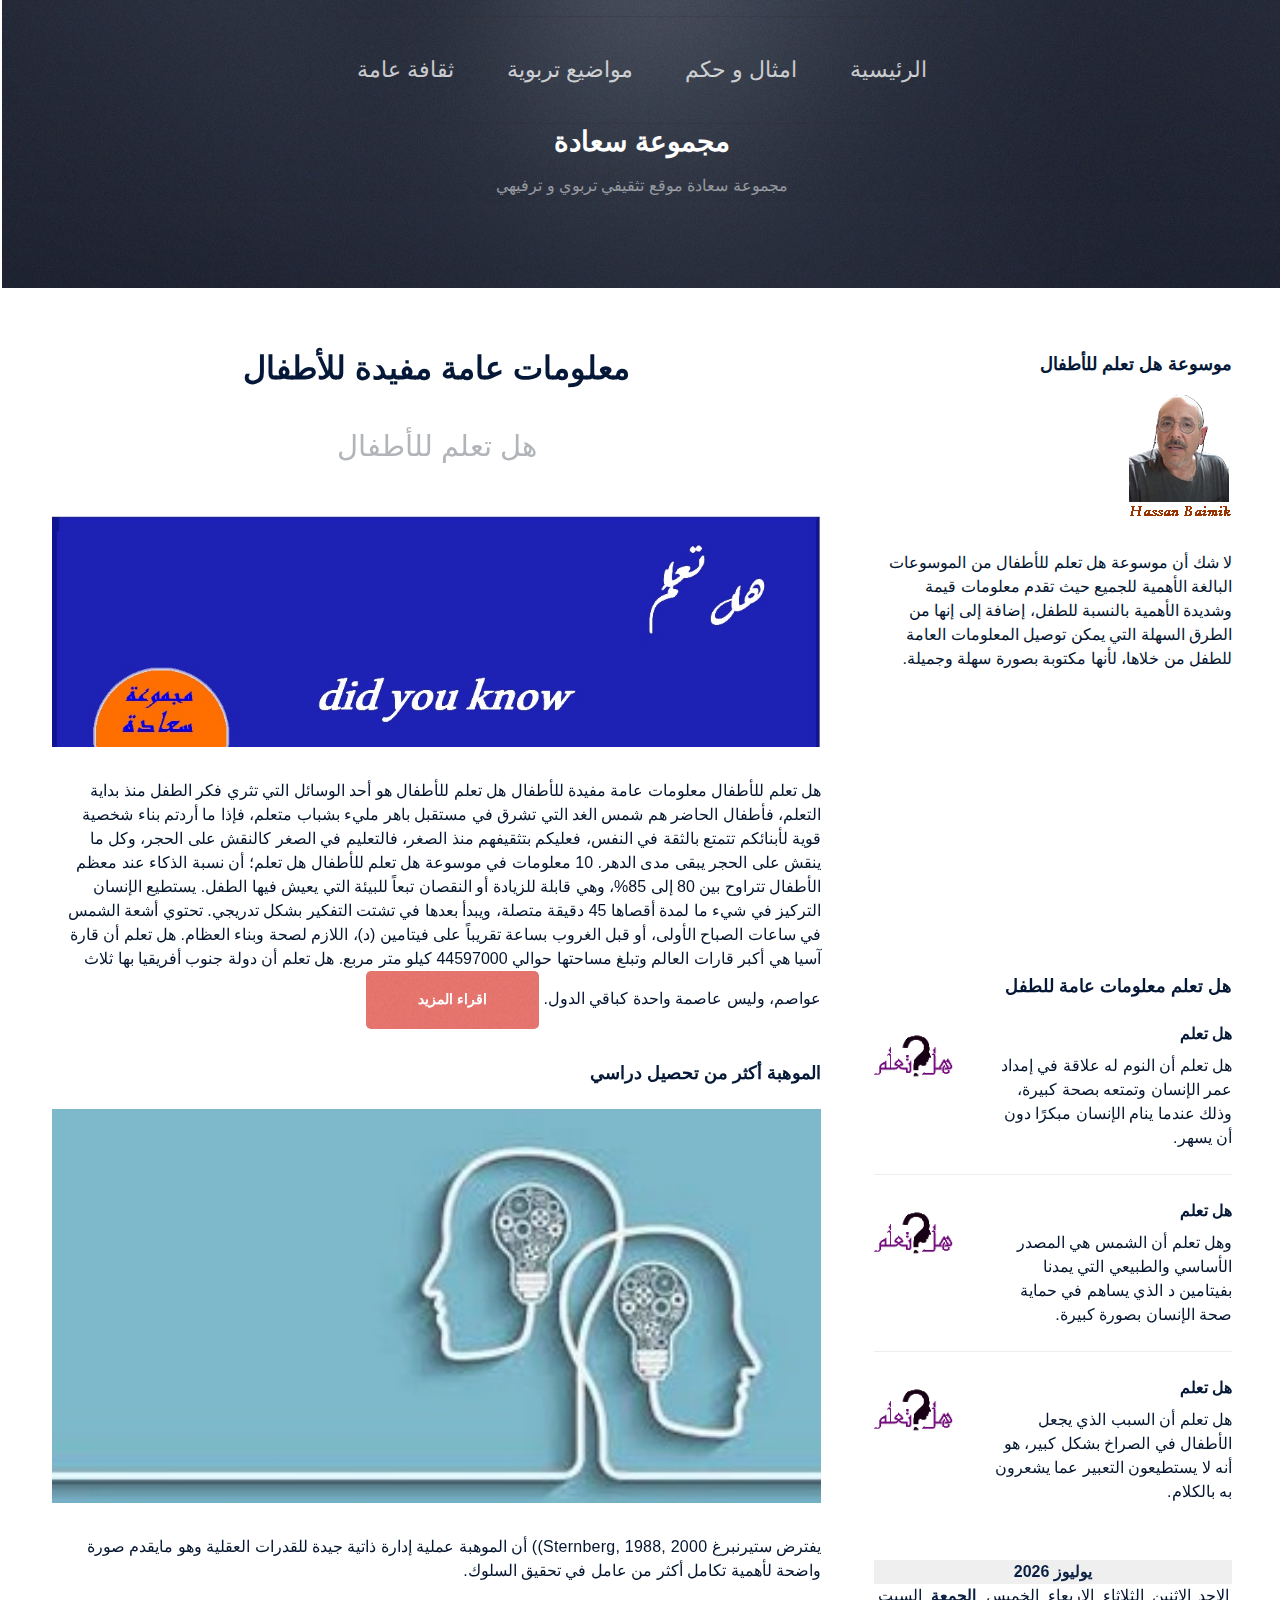
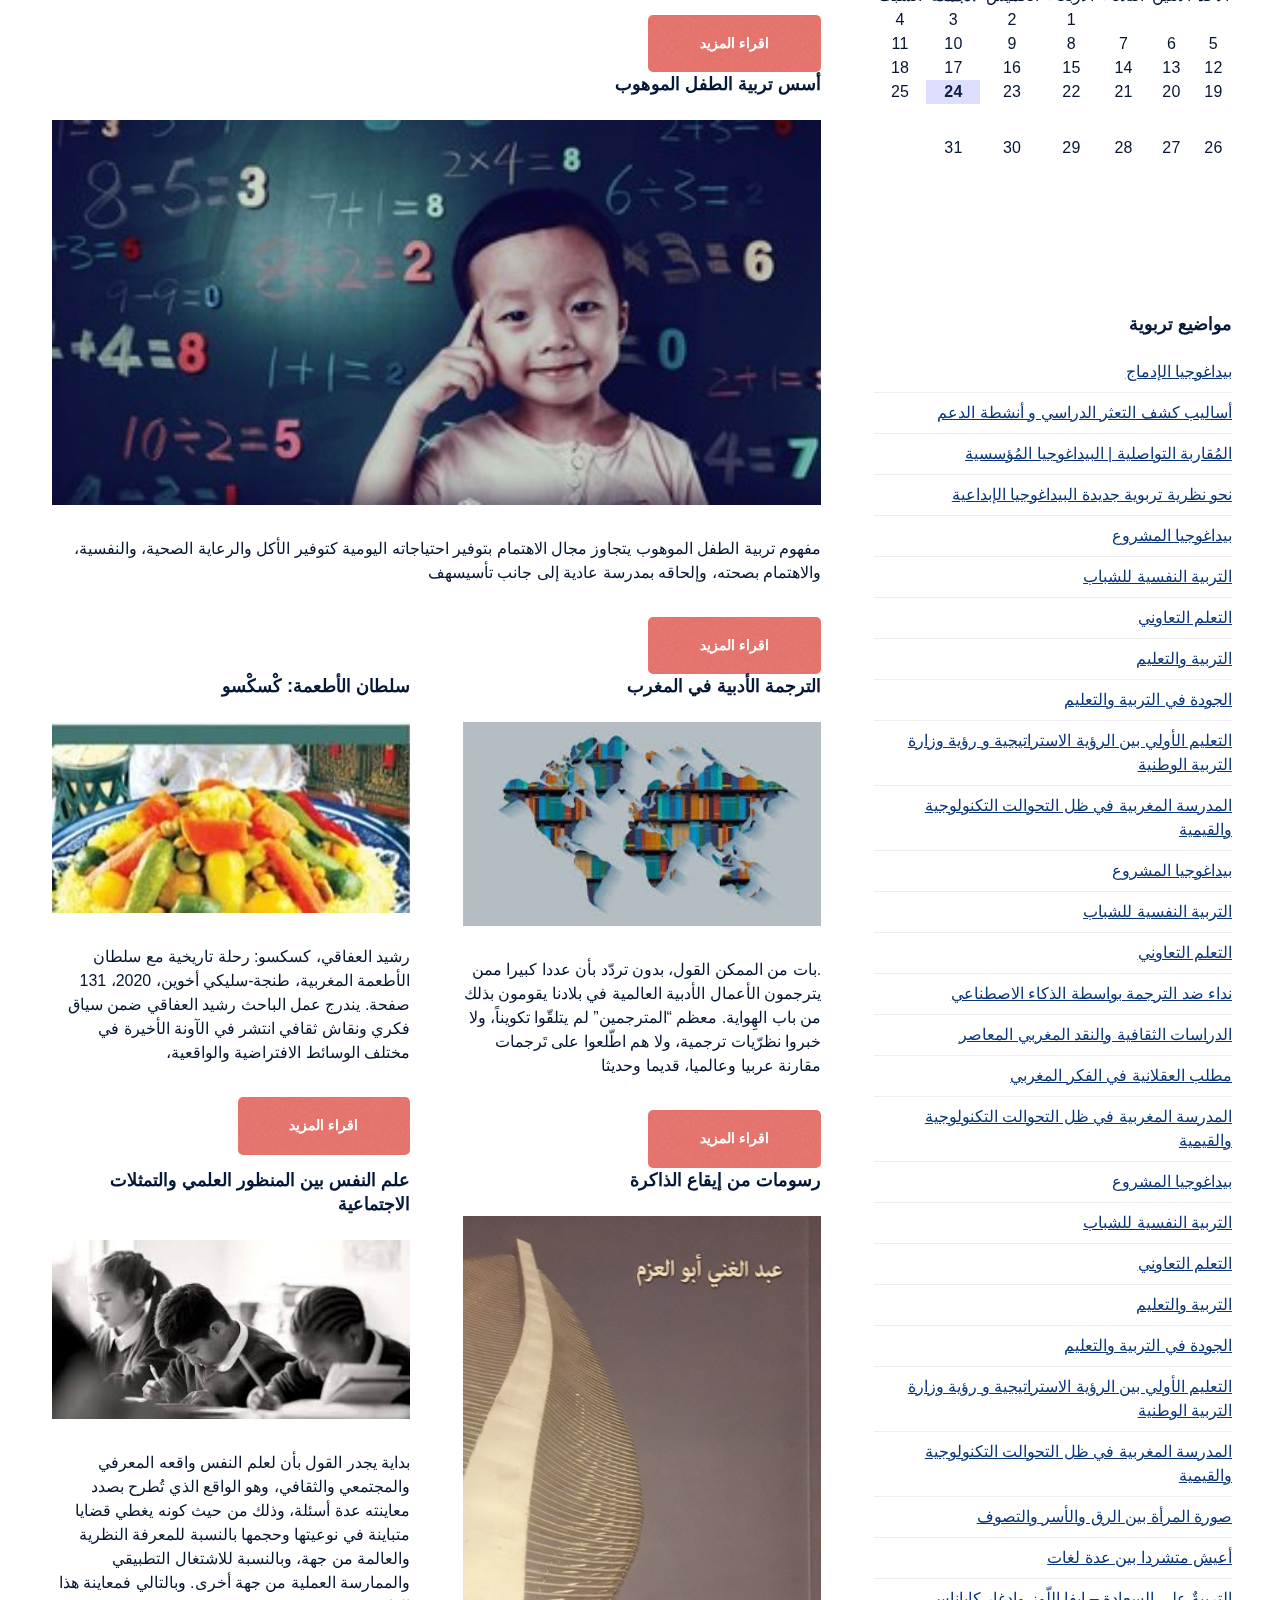
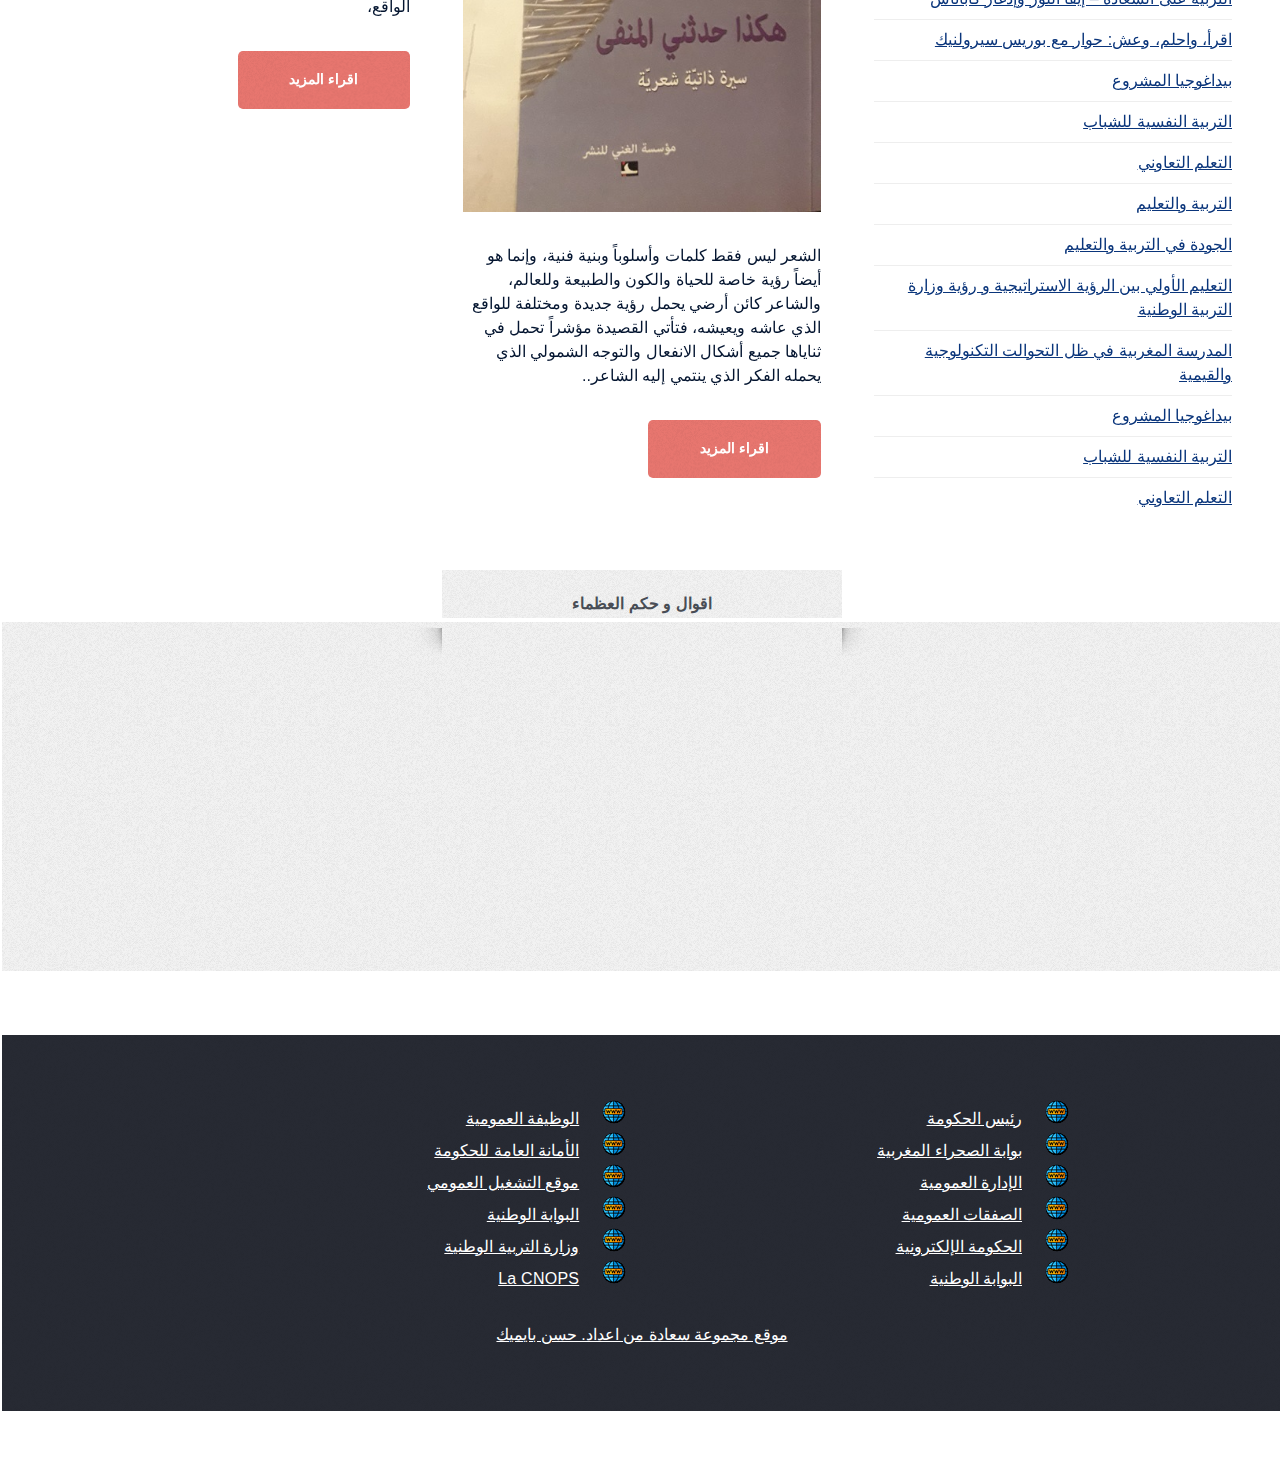
==== commit 2bb08d62: "Update index.html" ====
--- a/index.html
+++ b/index.html
@@ -91,7 +91,7 @@
 <body>
 <center>
 <script language="javascript" type="text/javascript">
-var day_of_week = new Array('الاحد','الاثنين','الثلاثاء','الاربعاء','الخميس','الجمعةi','السبت');
+var day_of_week = new Array('الاحد','الاثنين','الثلاثاء','الاربعاء','الخميس','الجمعة','السبت');
 var month_of_year = new Array('يناير','فبراير','مارس','ابريل','ماي','يونيو','يوليوز','غشت','شتنبر','اكتوبر','نونبر','دجنبر');
 
 // DECLARE AND INITIALIZE VARIABLES
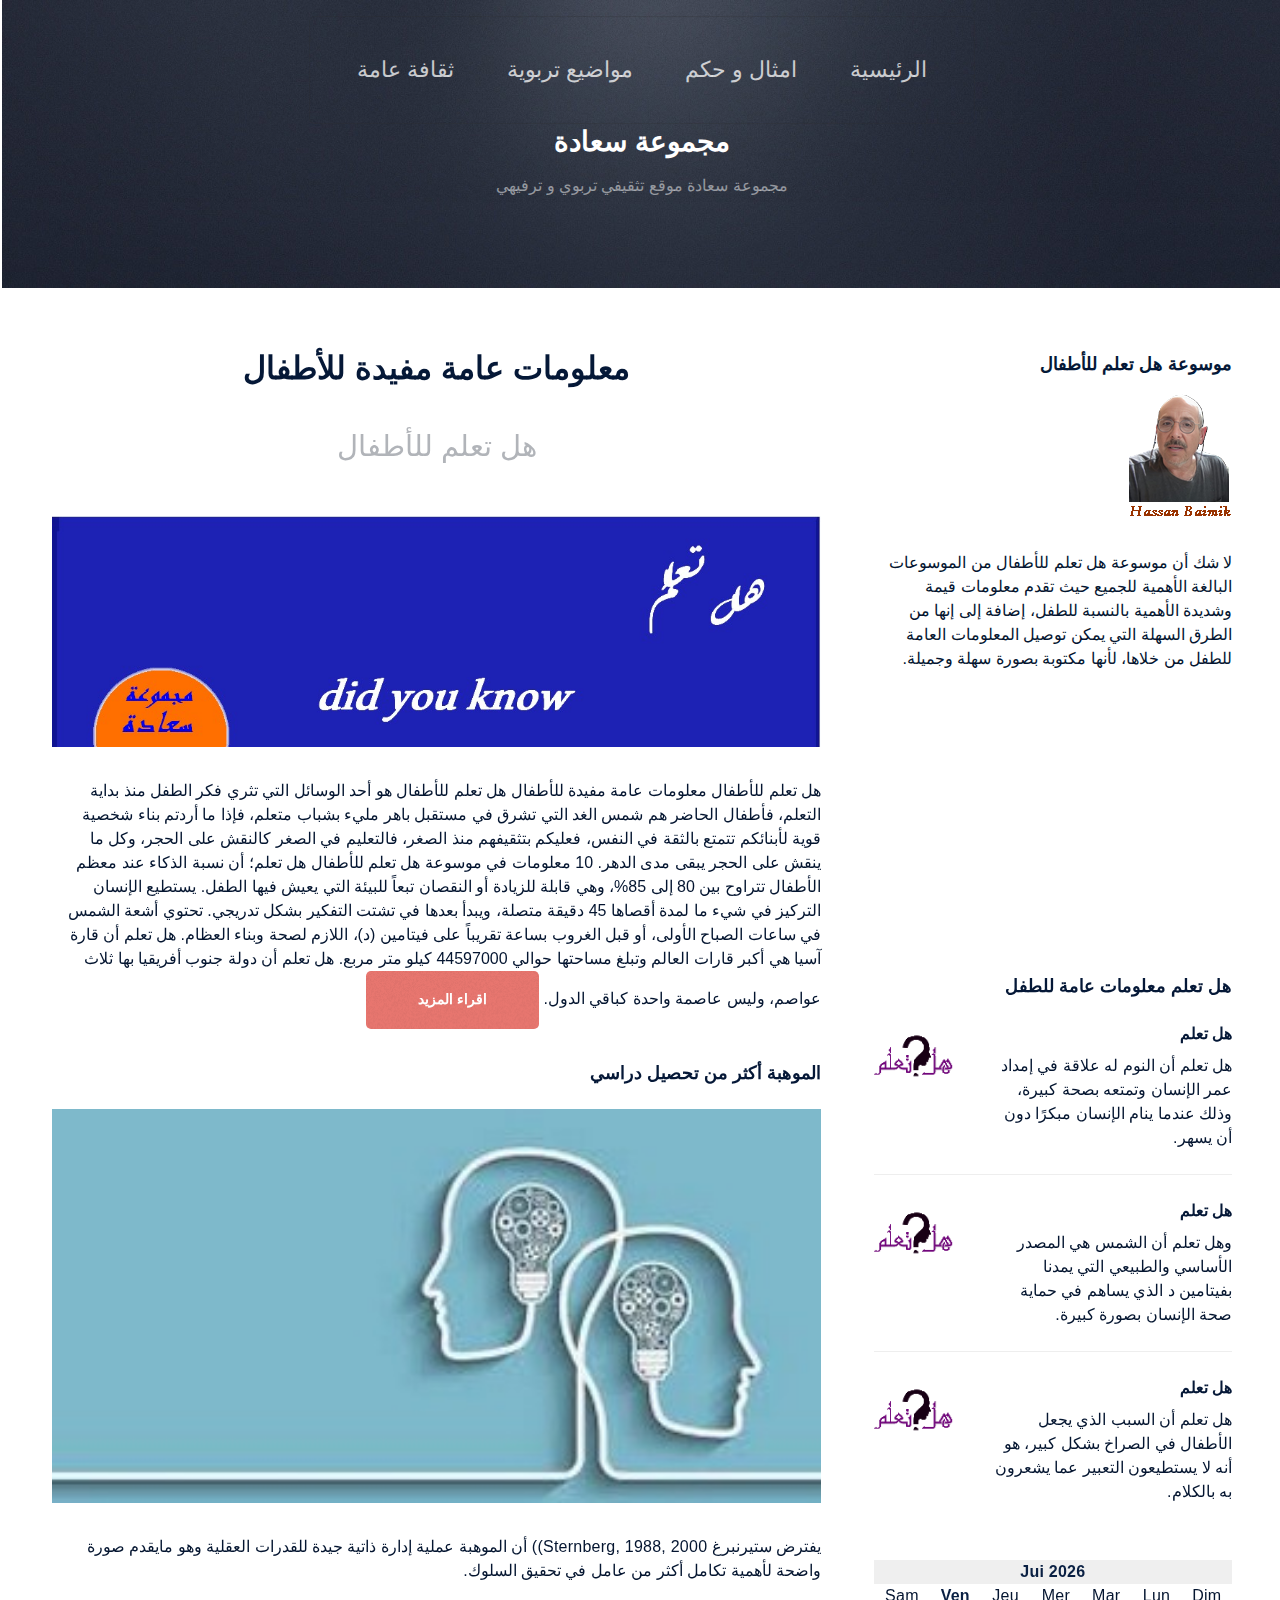
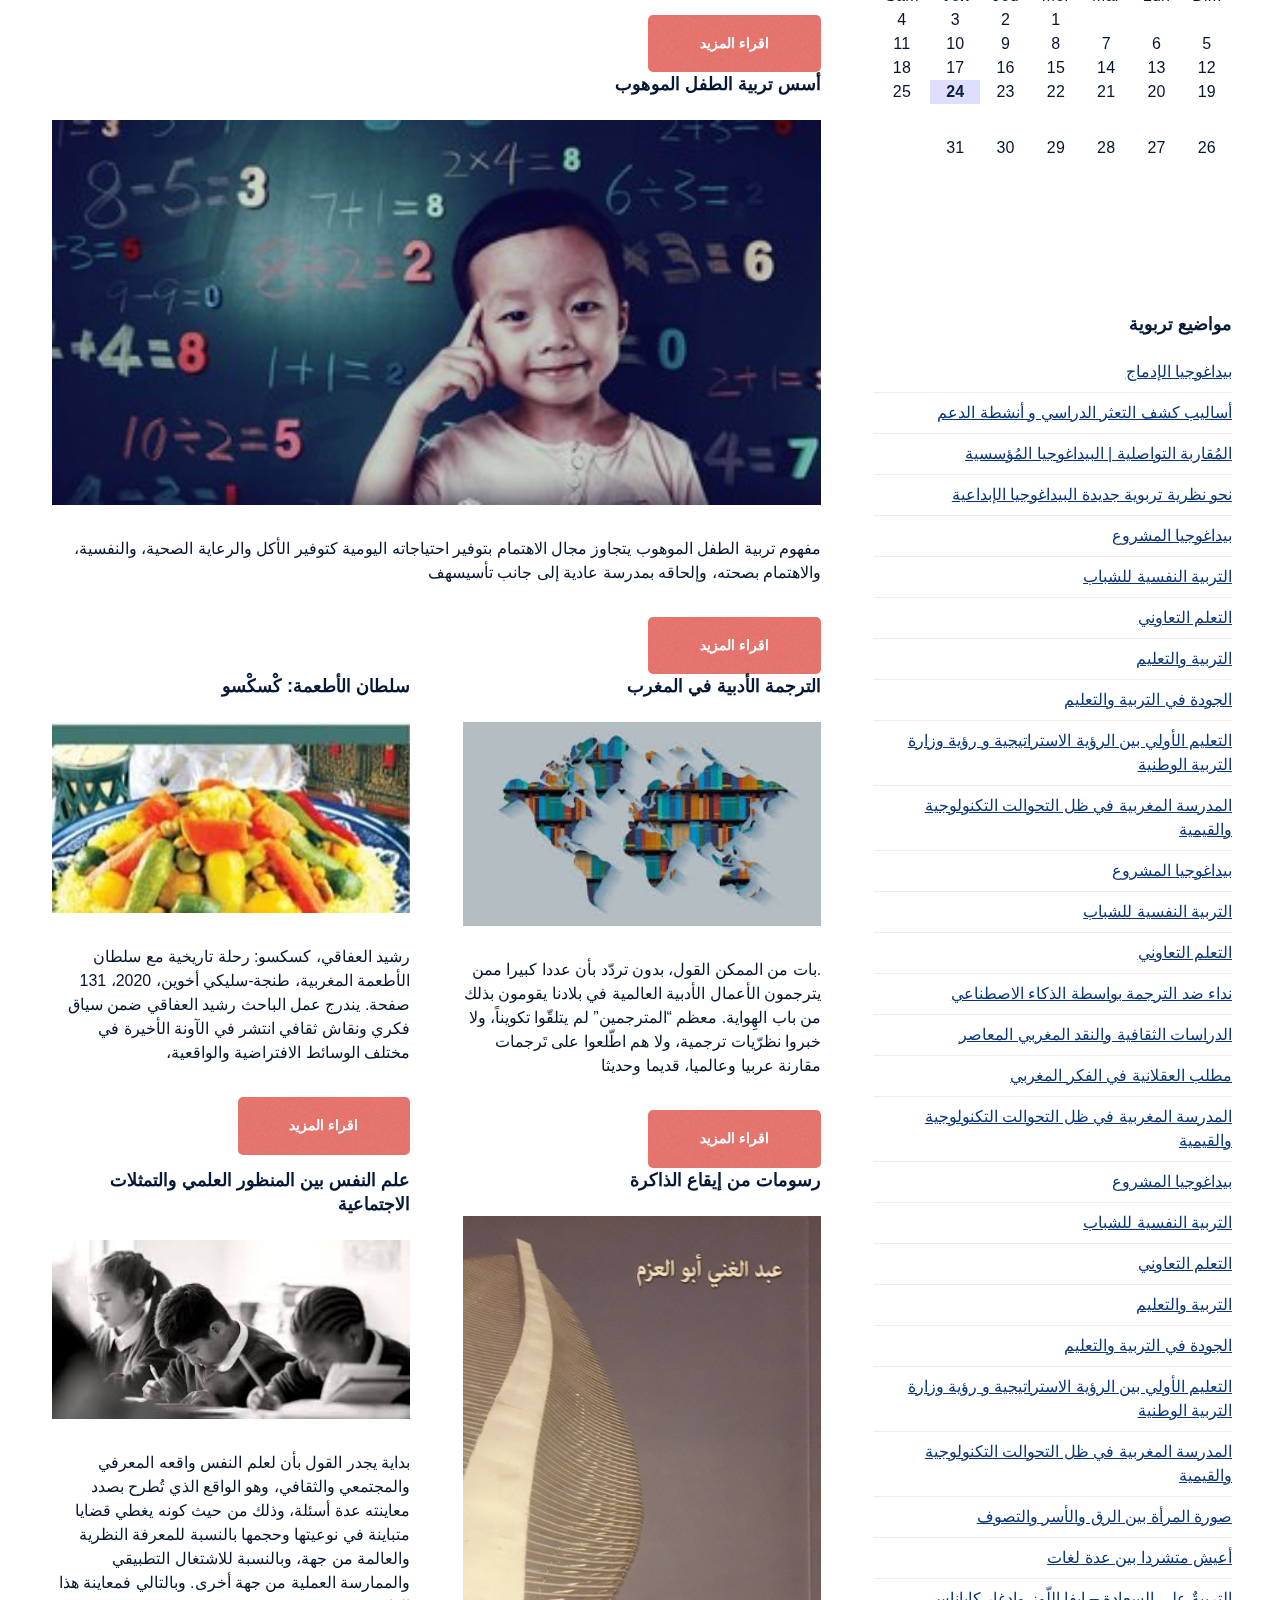
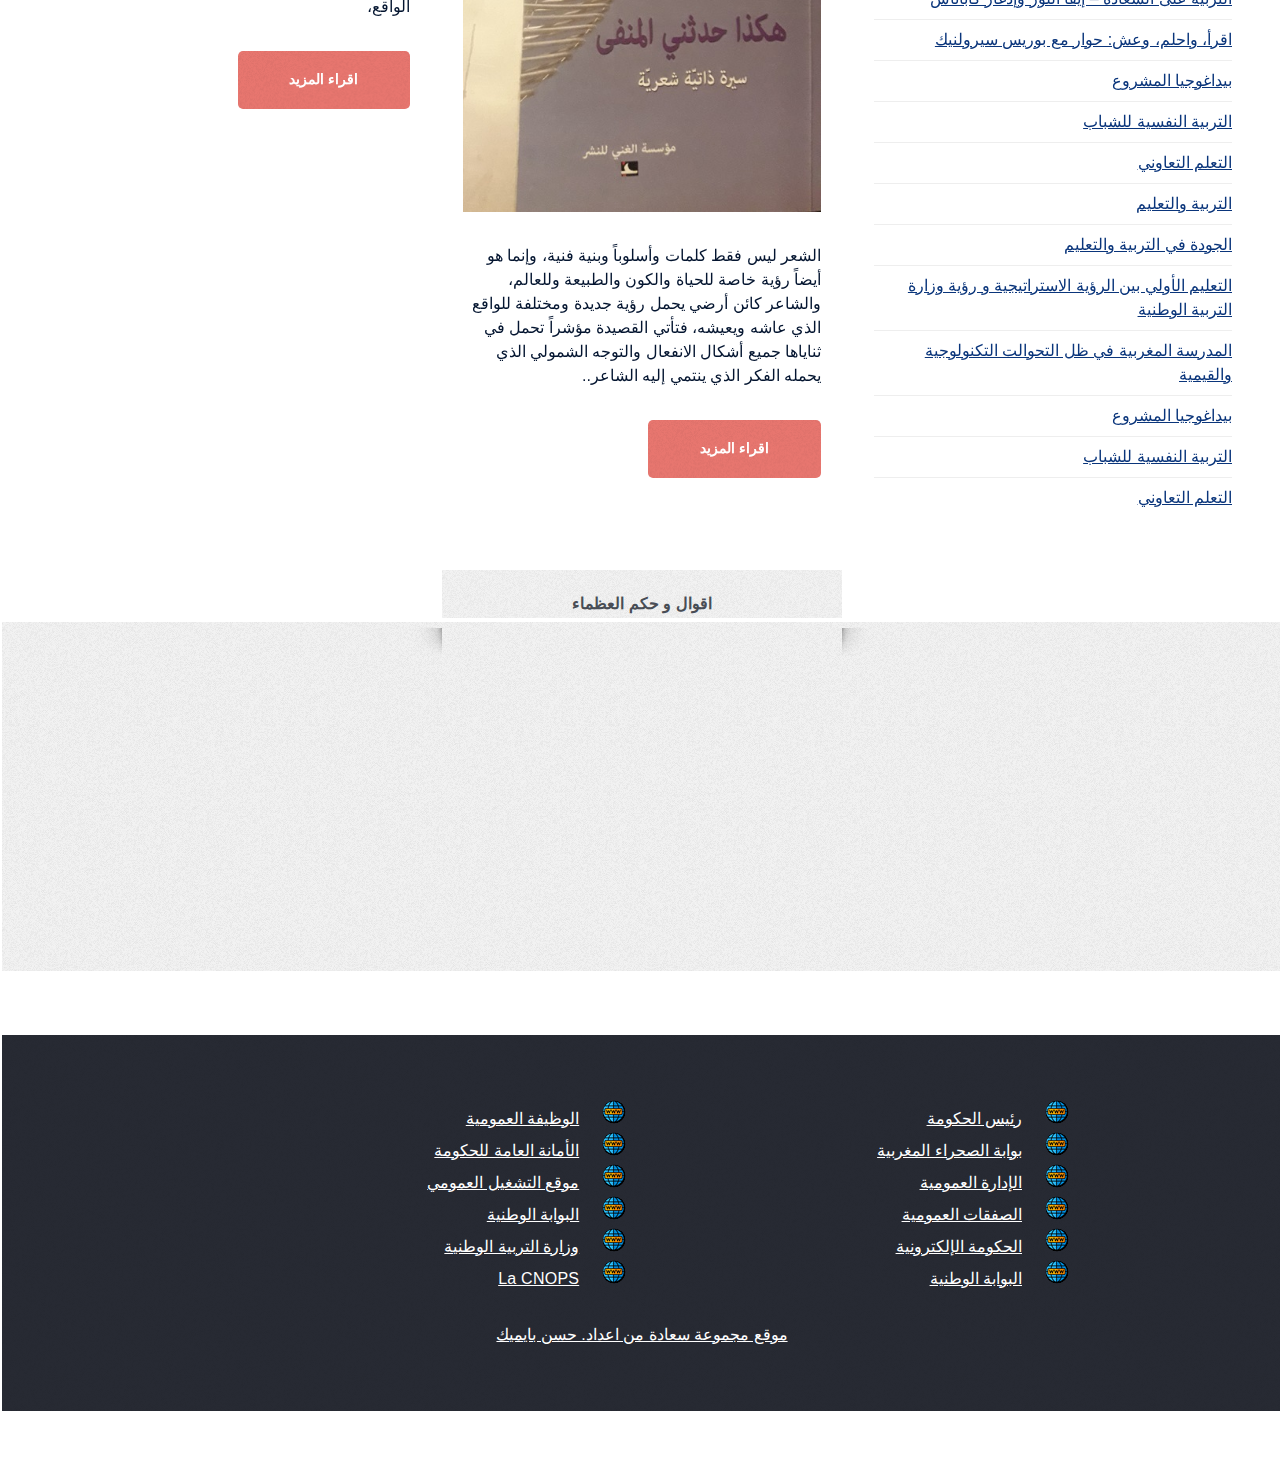
==== commit 566463e4: "Update index.html" ====
--- a/index.html
+++ b/index.html
@@ -91,8 +91,8 @@
 <body>
 <center>
 <script language="javascript" type="text/javascript">
-var day_of_week = new Array('الاحد','الاثنين','الثلاثاء','الاربعاء','الخميس','الجمعة','السبت');
-var month_of_year = new Array('يناير','فبراير','مارس','ابريل','ماي','يونيو','يوليوز','غشت','شتنبر','اكتوبر','نونبر','دجنبر');
+var day_of_week = new Array('Dim','Lun','Mar','Mer','Jeu','Ven','Sam');
+var month_of_year = new Array('Jan','Fev','Mar','Avr','Mai','Jun','Jui','out','Sep','Oct','Nov','Dec');
 
 // DECLARE AND INITIALIZE VARIABLES
 var Calendar = new Date();
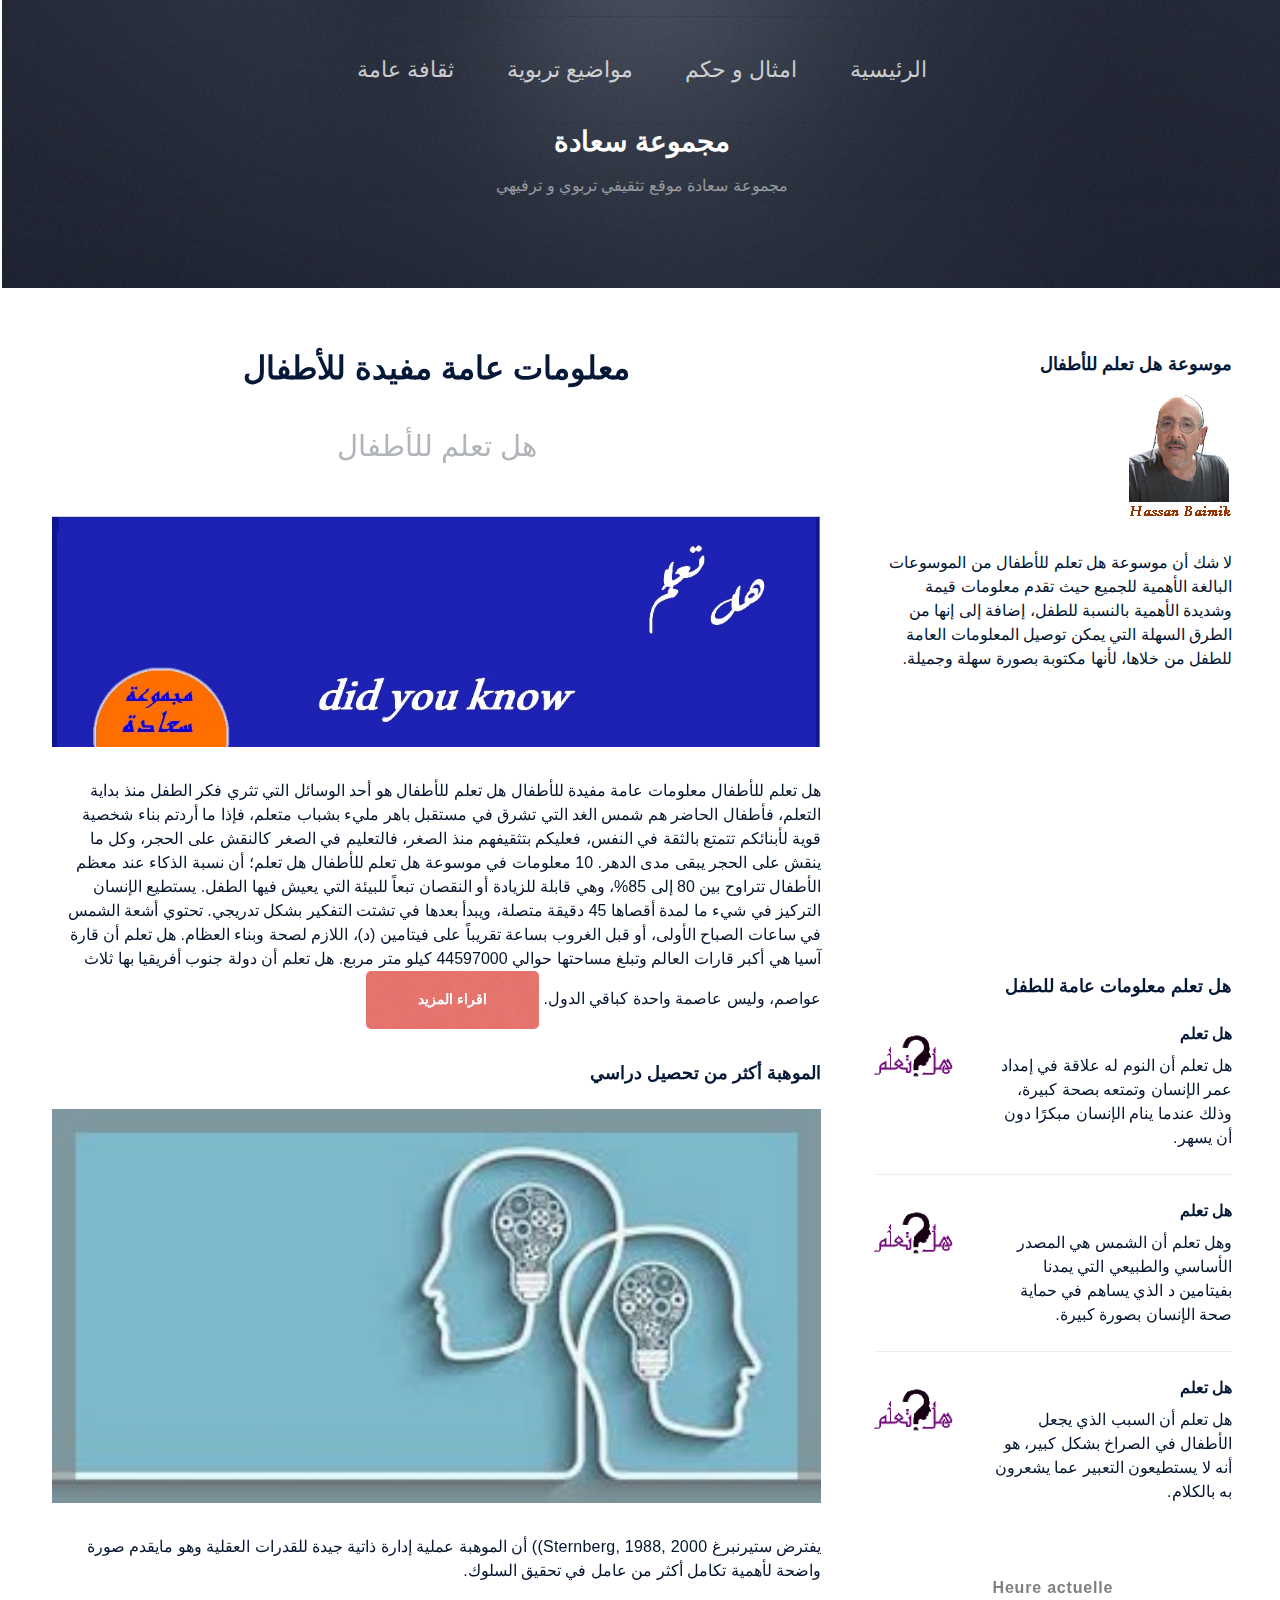
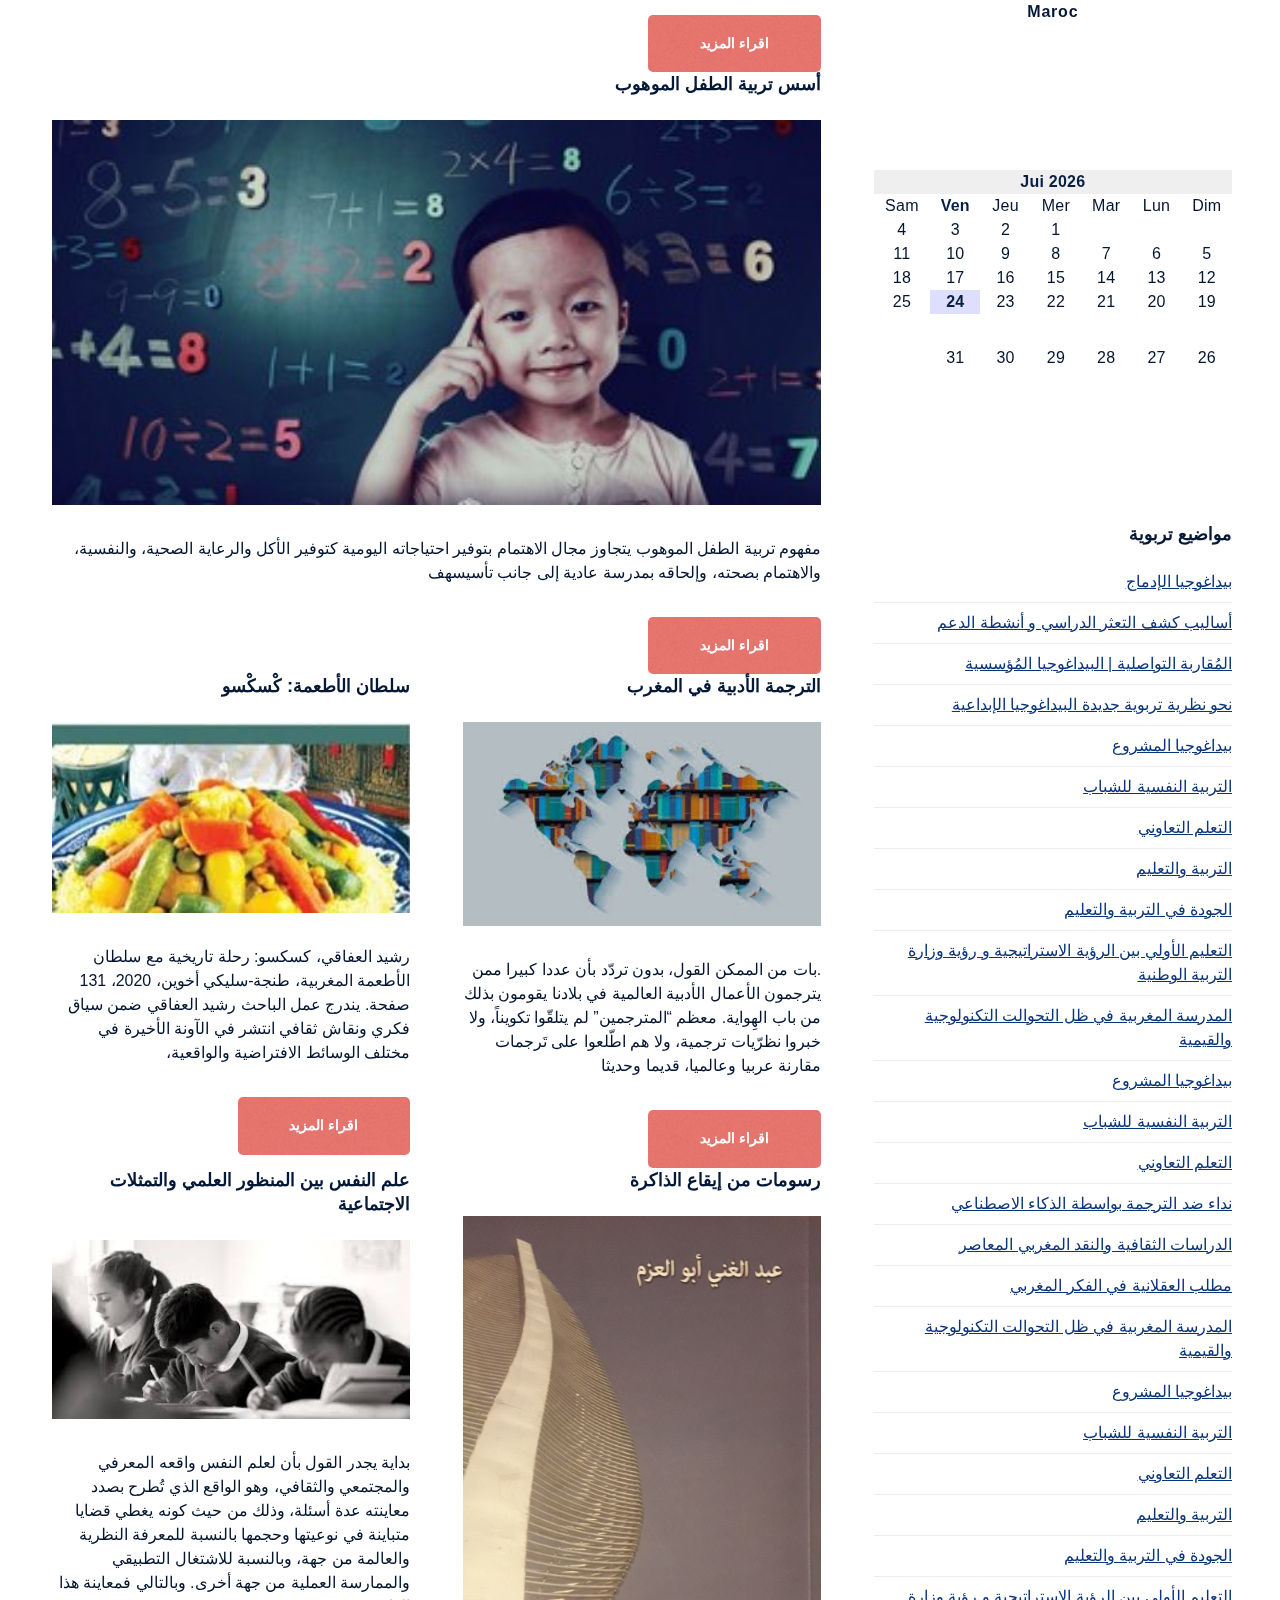
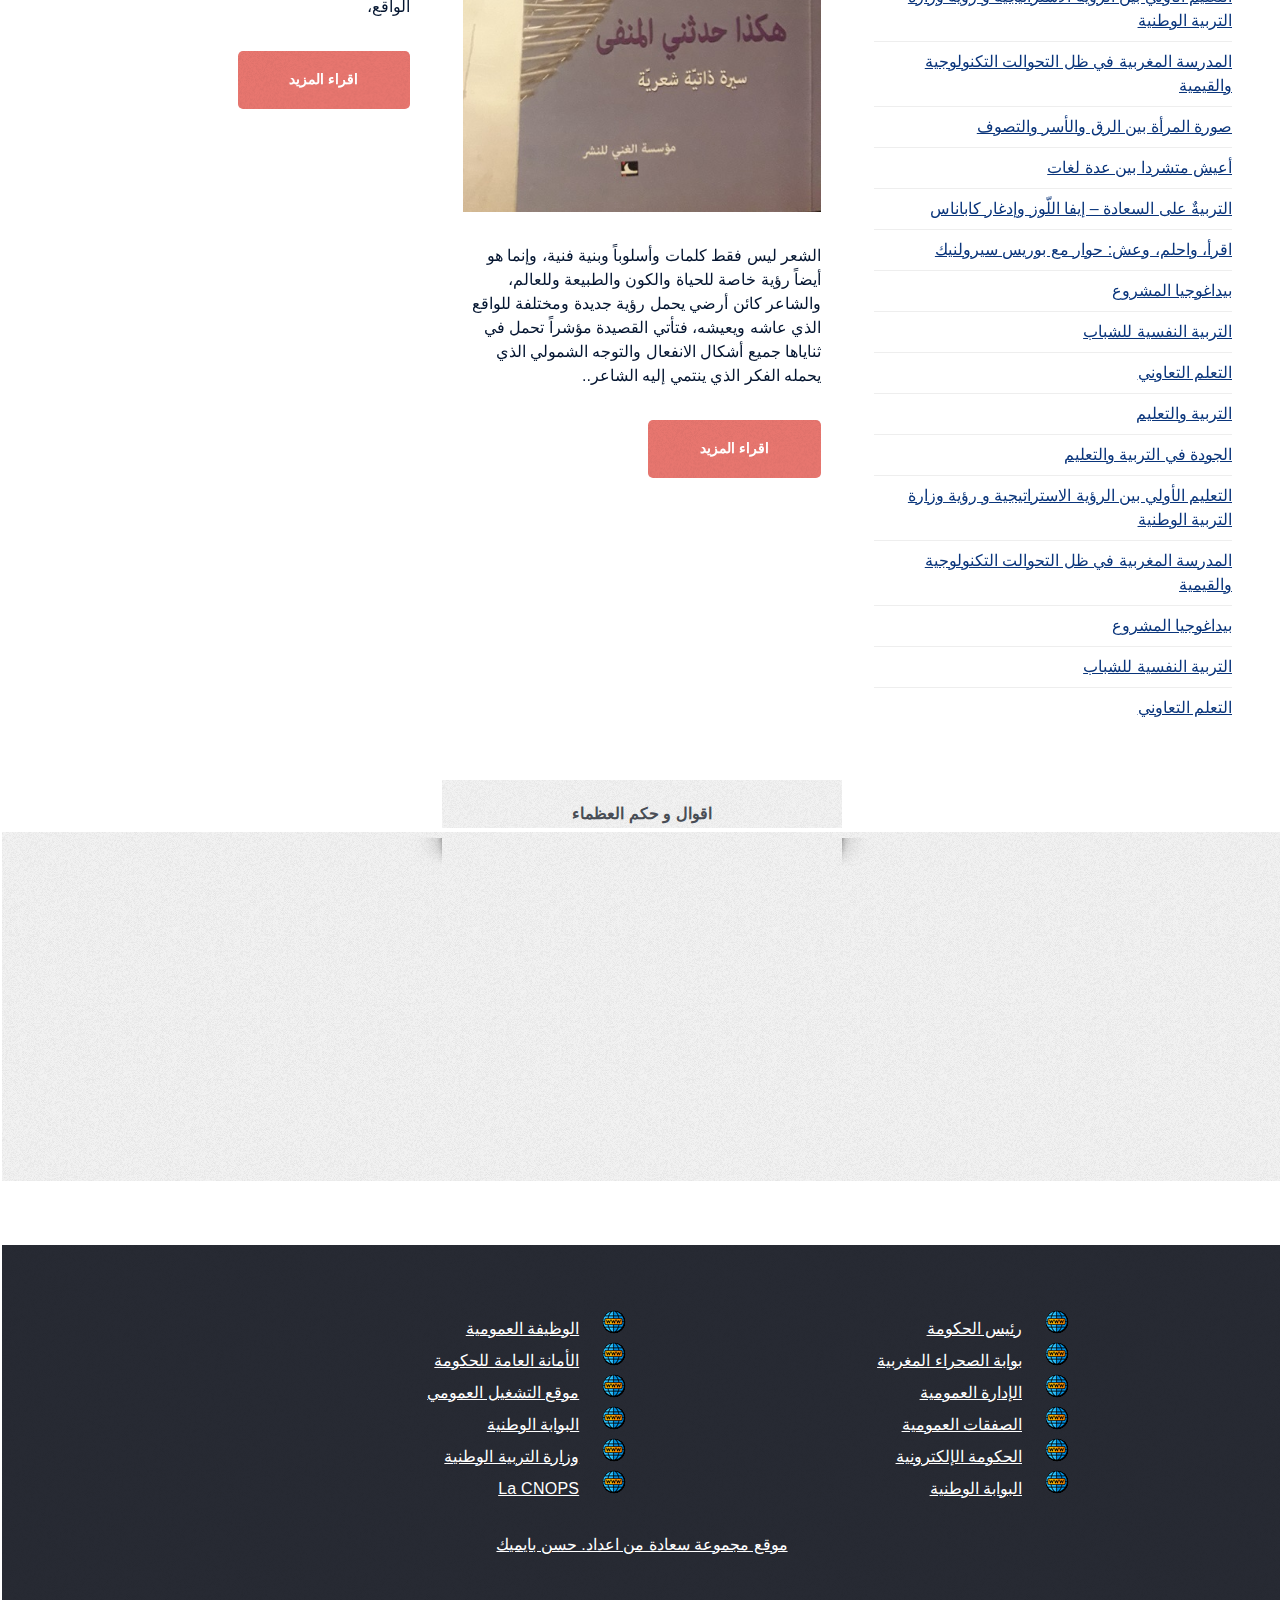
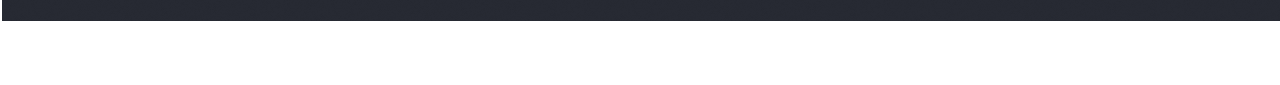
==== commit 037609ac: "Update index.html" ====
--- a/index.html
+++ b/index.html
@@ -82,6 +82,8 @@
 												</li>
 											</ul>
 											<br>
+
+											<div style="text-align:center;padding:1em 0;"> <h3><a style="text-decoration:none;" href="https://www.zeitverschiebung.net/fr/country/ma"><span style="color:gray;">Heure actuelle</span><br />Maroc</a></h3> <iframe src="https://www.zeitverschiebung.net/clock-widget-iframe-v2?language=fr&size=medium&timezone=Africa%2FCasablanca" width="100%" height="115" frameborder="0" seamless></iframe> </div>
 				
 				<!-- this script is provided by https://www.htmlbestcodes.com coded by: Kerixa Inc. -->
 <!-- this script got from www.htmlbestcodes.com-Coded by: Krishna Eydat -->
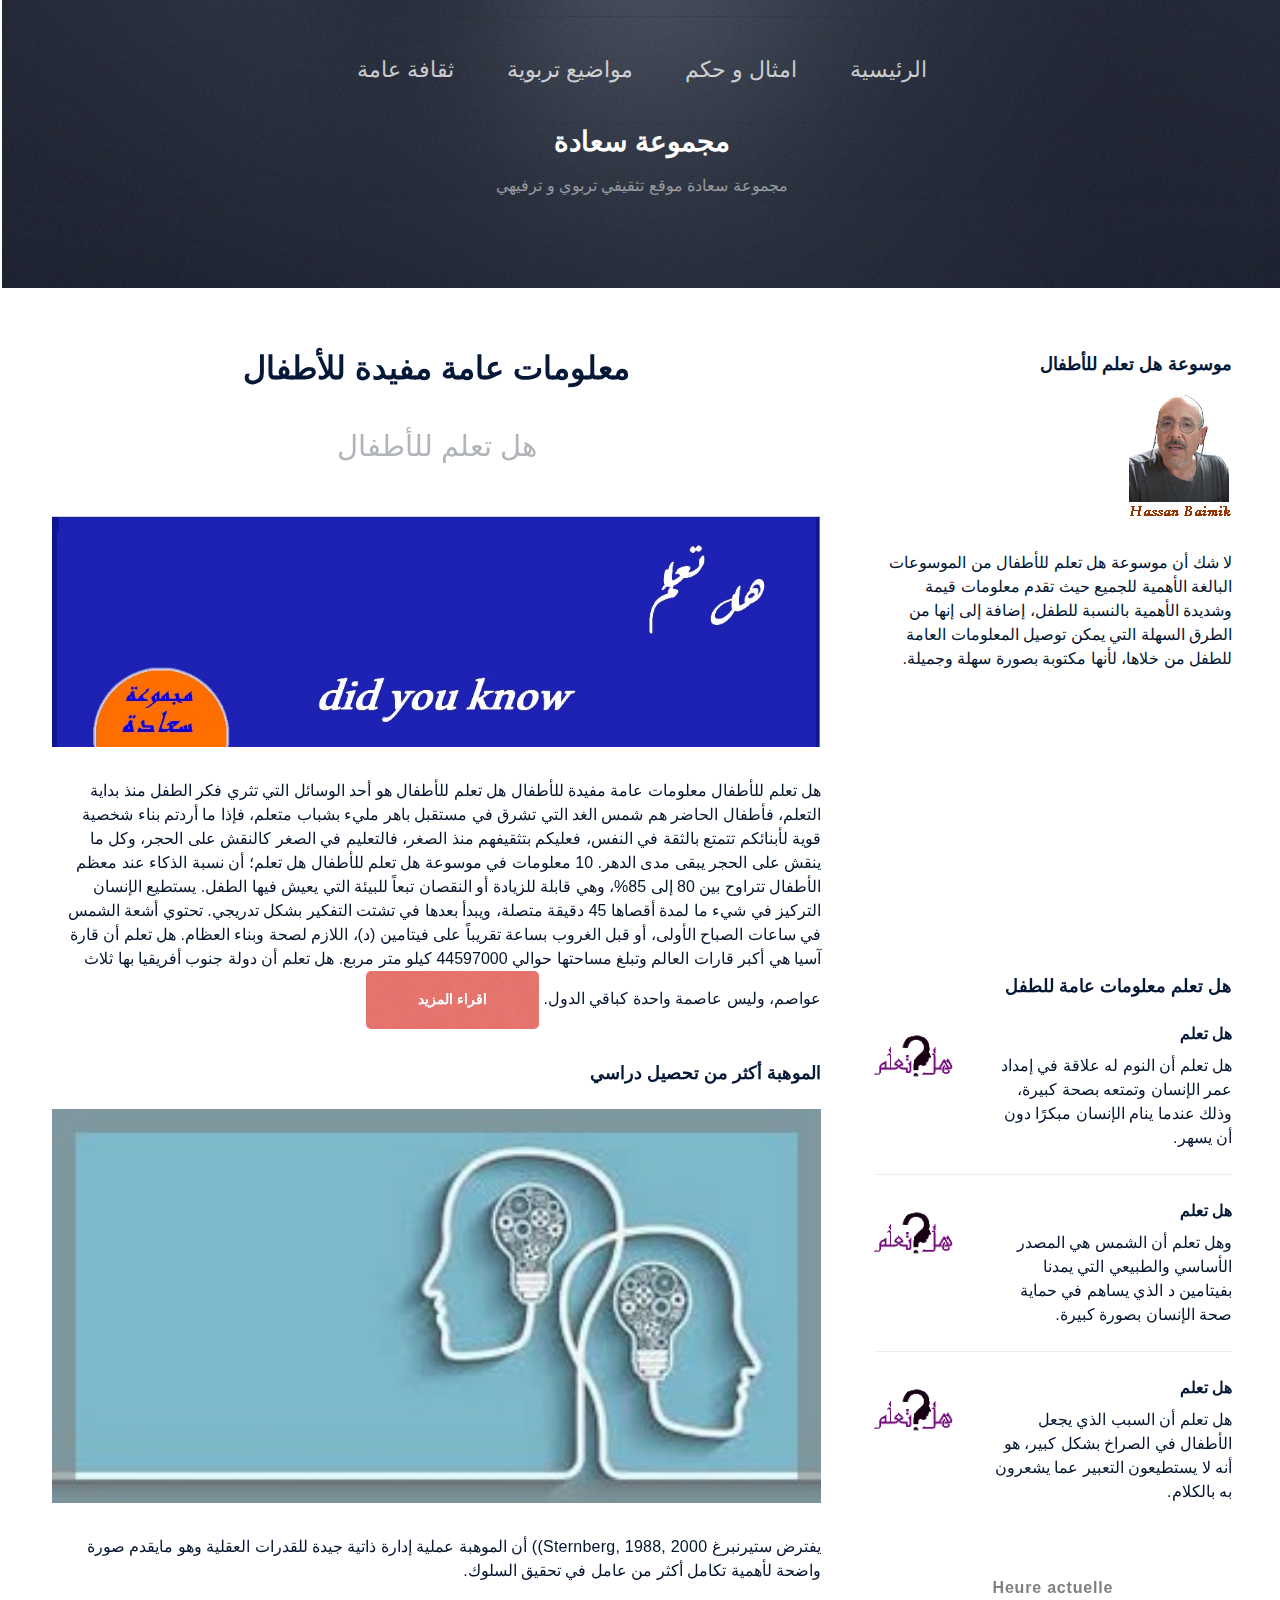
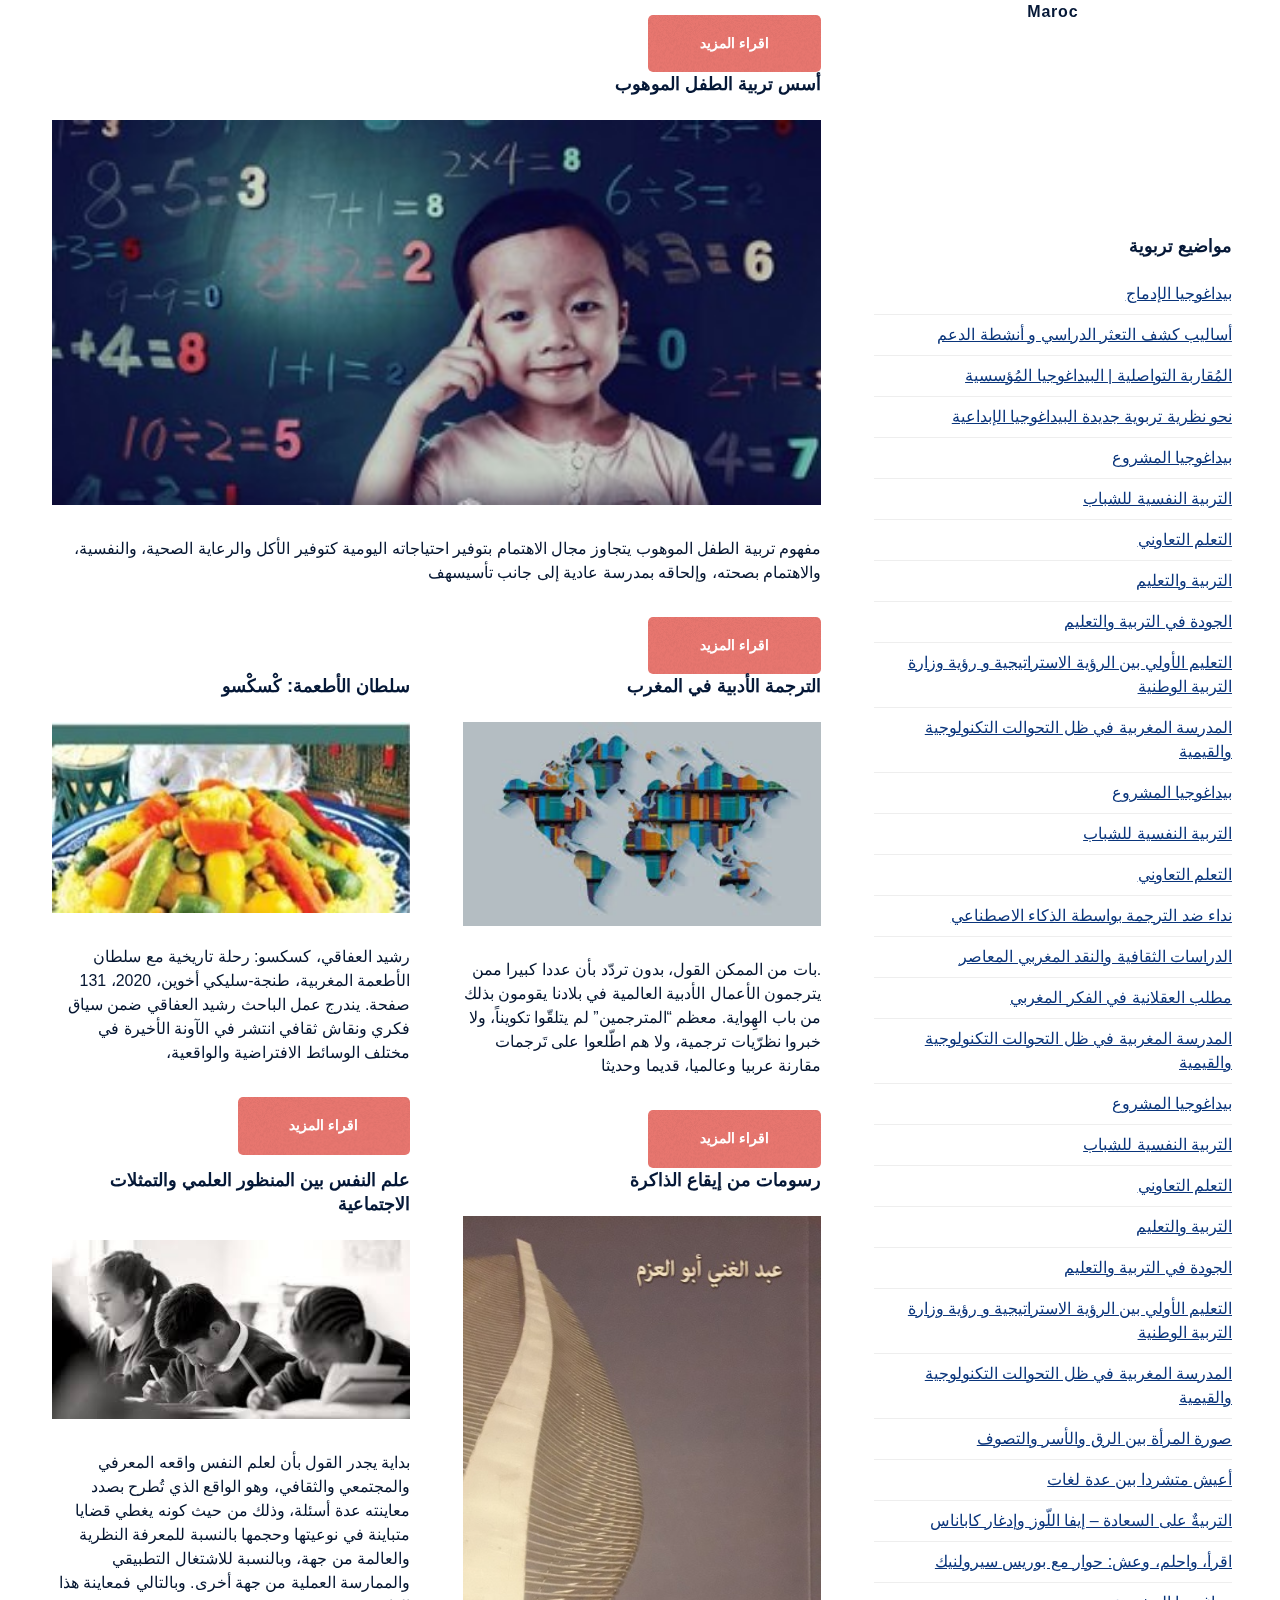
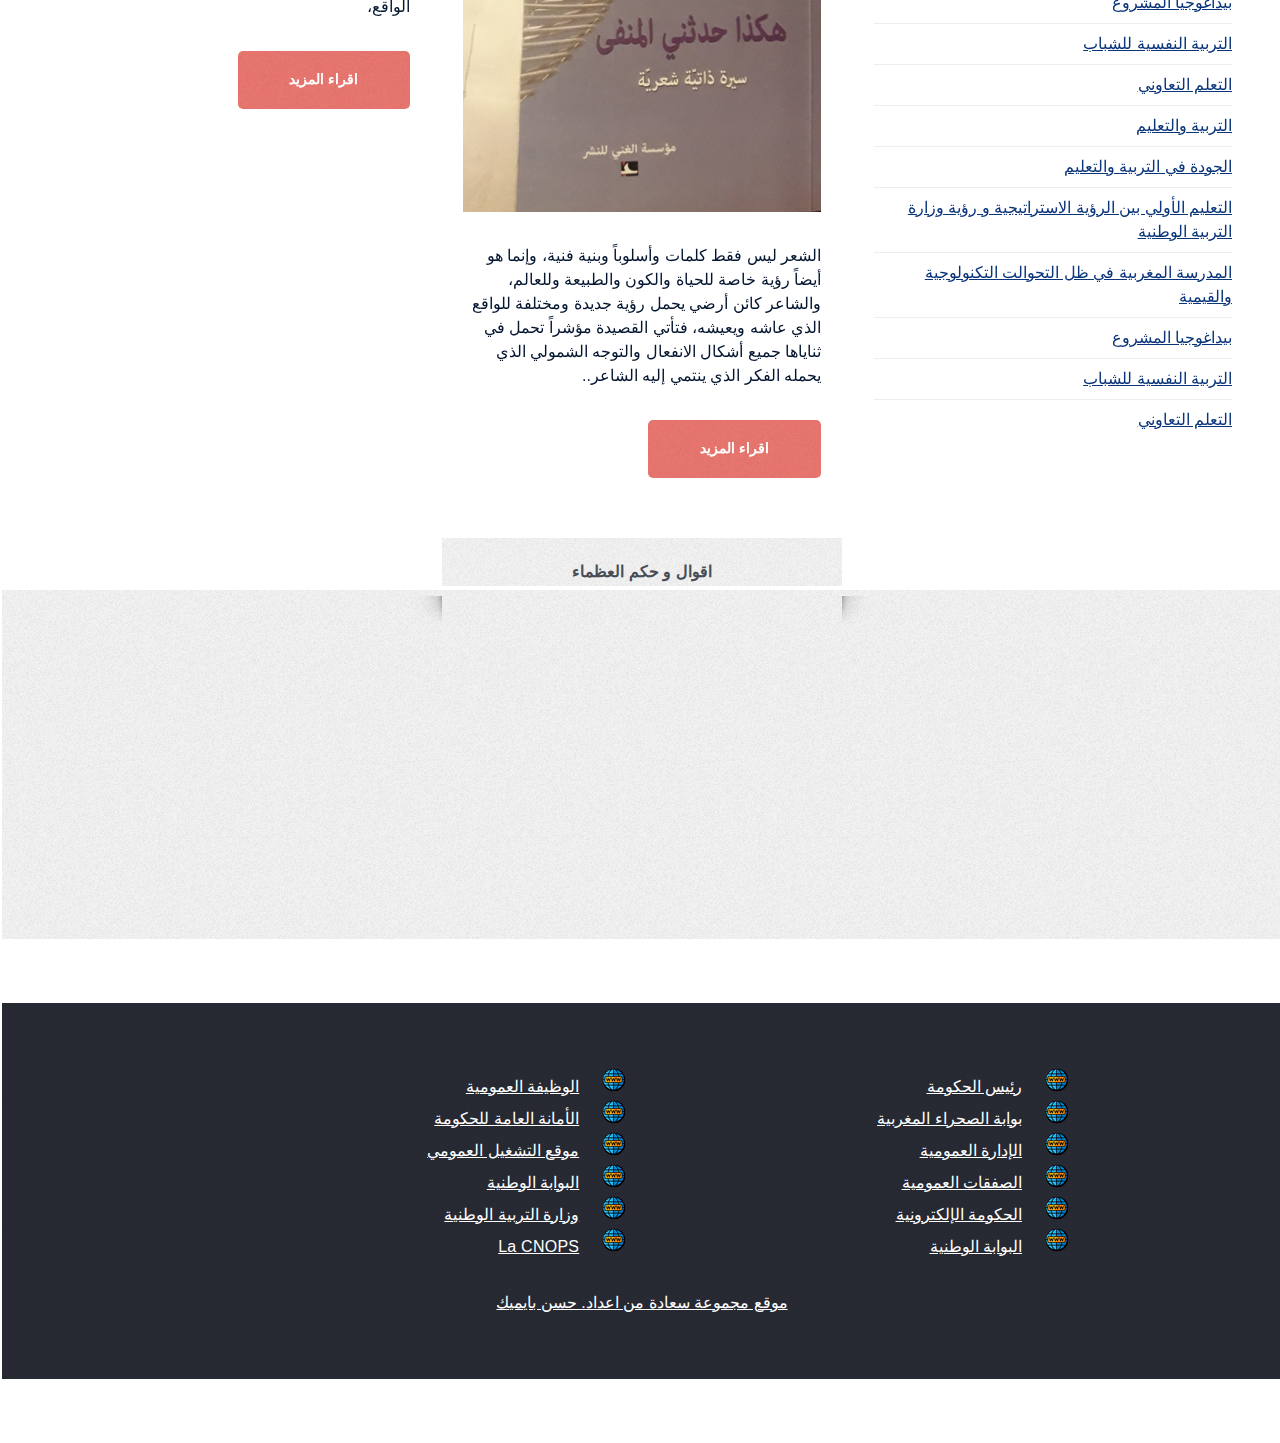
==== commit debb52b8: "Update index.html" ====
--- a/index.html
+++ b/index.html
@@ -85,124 +85,7 @@
 
 											<div style="text-align:center;padding:1em 0;"> <h3><a style="text-decoration:none;" href="https://www.zeitverschiebung.net/fr/country/ma"><span style="color:gray;">Heure actuelle</span><br />Maroc</a></h3> <iframe src="https://www.zeitverschiebung.net/clock-widget-iframe-v2?language=fr&size=medium&timezone=Africa%2FCasablanca" width="100%" height="115" frameborder="0" seamless></iframe> </div>
 				
-				<!-- this script is provided by https://www.htmlbestcodes.com coded by: Kerixa Inc. -->
-<!-- this script got from www.htmlbestcodes.com-Coded by: Krishna Eydat -->
-<html>
-<head>
-</head>
-<body>
-<center>
-<script language="javascript" type="text/javascript">
-var day_of_week = new Array('Dim','Lun','Mar','Mer','Jeu','Ven','Sam');
-var month_of_year = new Array('Jan','Fev','Mar','Avr','Mai','Jun','Jui','out','Sep','Oct','Nov','Dec');
-
-// DECLARE AND INITIALIZE VARIABLES
-var Calendar = new Date();
-
-var year = Calendar.getFullYear(); // Returns year
-var month = Calendar.getMonth(); // Returns month (0-11)
-var today = Calendar.getDate(); // Returns day (1-31)
-var weekday = Calendar.getDay(); // Returns day (1-31)
-
-var DAYS_OF_WEEK = 7; // "constant" for number of days in a week
-var DAYS_OF_MONTH = 31; // "constant" for number of days in a month
-var cal; // Used for printing
-
-Calendar.setDate(1); // Start the calendar day at '1'
-Calendar.setMonth(month); // Start the calendar month at now
-
-
-/* VARIABLES FOR FORMATTING
-NOTE: You can format the 'BORDER', 'BGCOLOR', 'CELLPADDING', 'BORDERCOLOR'
-tags to customize your caledanr's look. */
-
-var TR_start = '<TR>';
-var TR_end = '</TR>';
-var highlight_start = '<TD WIDTH="30"><TABLE CELLSPACING=0 BORDER=1 BGCOLOR=DEDEFF BORDERCOLOR=CCCCCC><TR><TD WIDTH=20><B><CENTER>';
-var highlight_end = '</CENTER></TD></TR></TABLE></B>';
-var TD_start = '<TD WIDTH="30"><CENTER>';
-var TD_end = '</CENTER></TD>';
-
-/* BEGIN CODE FOR CALENDAR
-NOTE: You can format the 'BORDER', 'BGCOLOR', 'CELLPADDING', 'BORDERCOLOR'
-tags to customize your calendar's look.*/
-
-cal = '<TABLE BORDER=1 CELLSPACING=0 CELLPADDING=0 BORDERCOLOR=BBBBBB><TR><TD>';
-cal += '<TABLE BORDER=0 CELLSPACING=0 CELLPADDING=2>' + TR_start;
-cal += '<TD COLSPAN="' + DAYS_OF_WEEK + '" BGCOLOR="#EFEFEF"><CENTER><B>';
-cal += month_of_year[month] + ' ' + year + '</B>' + TD_end + TR_end;
-cal += TR_start;
-
-// DO NOT EDIT BELOW THIS POINT //
-
-// LOOPS FOR EACH DAY OF WEEK
-for(index=0; index < DAYS_OF_WEEK; index++)
-{
-
-// BOLD TODAY'S DAY OF WEEK
-if(weekday == index)
-cal += TD_start + '<B>' + day_of_week[index] + '</B>' + TD_end;
-
-// PRINTS DAY
-else
-cal += TD_start + day_of_week[index] + TD_end;
-}
-
-cal += TD_end + TR_end;
-cal += TR_start;
-
-// FILL IN BLANK GAPS UNTIL TODAY'S DAY
-for(index=0; index < Calendar.getDay(); index++)
-cal += TD_start + ' ' + TD_end;
-
-// LOOPS FOR EACH DAY IN CALENDAR
-for(index=0; index < DAYS_OF_MONTH; index++)
-{
-if( Calendar.getDate() > index )
-{
-// RETURNS THE NEXT DAY TO PRINT
-week_day =Calendar.getDay();
-
-// START NEW ROW FOR FIRST DAY OF WEEK
-if(week_day == 0)
-cal += TR_start;
-
-if(week_day != DAYS_OF_WEEK)
-{
-
-// SET VARIABLE INSIDE LOOP FOR INCREMENTING PURPOSES
-var day = Calendar.getDate();
-
-// HIGHLIGHT TODAY'S DATE
-if( today==Calendar.getDate() )
-cal += highlight_start + day + highlight_end + TD_end;
-
-// PRINTS DAY
-else
-cal += TD_start + day + TD_end;
-}
-
-// END ROW FOR LAST DAY OF WEEK
-if(week_day == DAYS_OF_WEEK)
-cal += TR_end;
-}
-
-// INCREMENTS UNTIL END OF THE MONTH
-Calendar.setDate(Calendar.getDate()+1);
-
-}// end for loop
-
-cal += '</TD></TR></TABLE></TABLE>';
-
-// PRINT CALENDAR
-document.write(cal);
-
-// End -->
-</script>
-</center>
-<br/><div style="clear:both"></div><div><a target="_blank" href="http://www.htmlbestcodes.com/"><span style="font-size: 8pt; text-decoration: none"></span></a></div>
-</body>
-</html><a target='_blank' href='https://www.htmlbestcodes.com' style='font-size: 8pt; text-decoration: none'></a>
+				
 											
 										</section>
 										<section class="box">
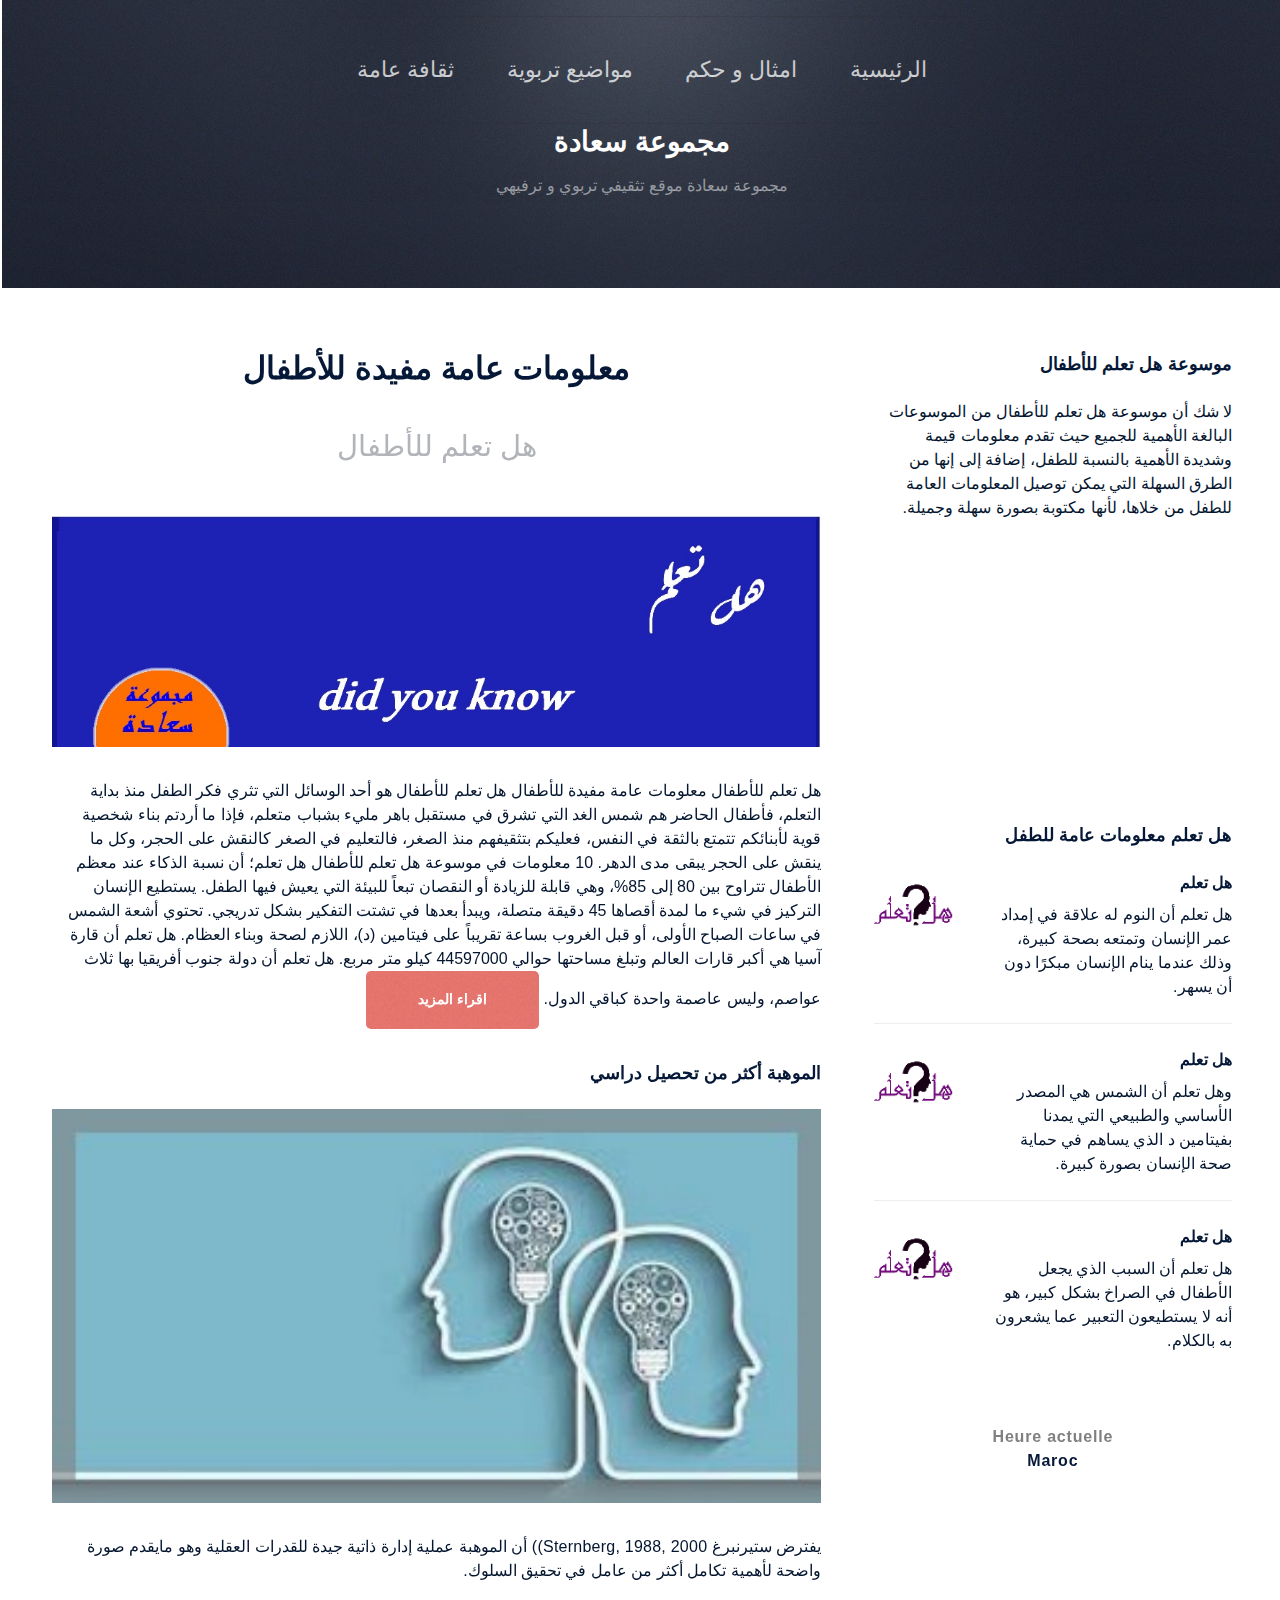
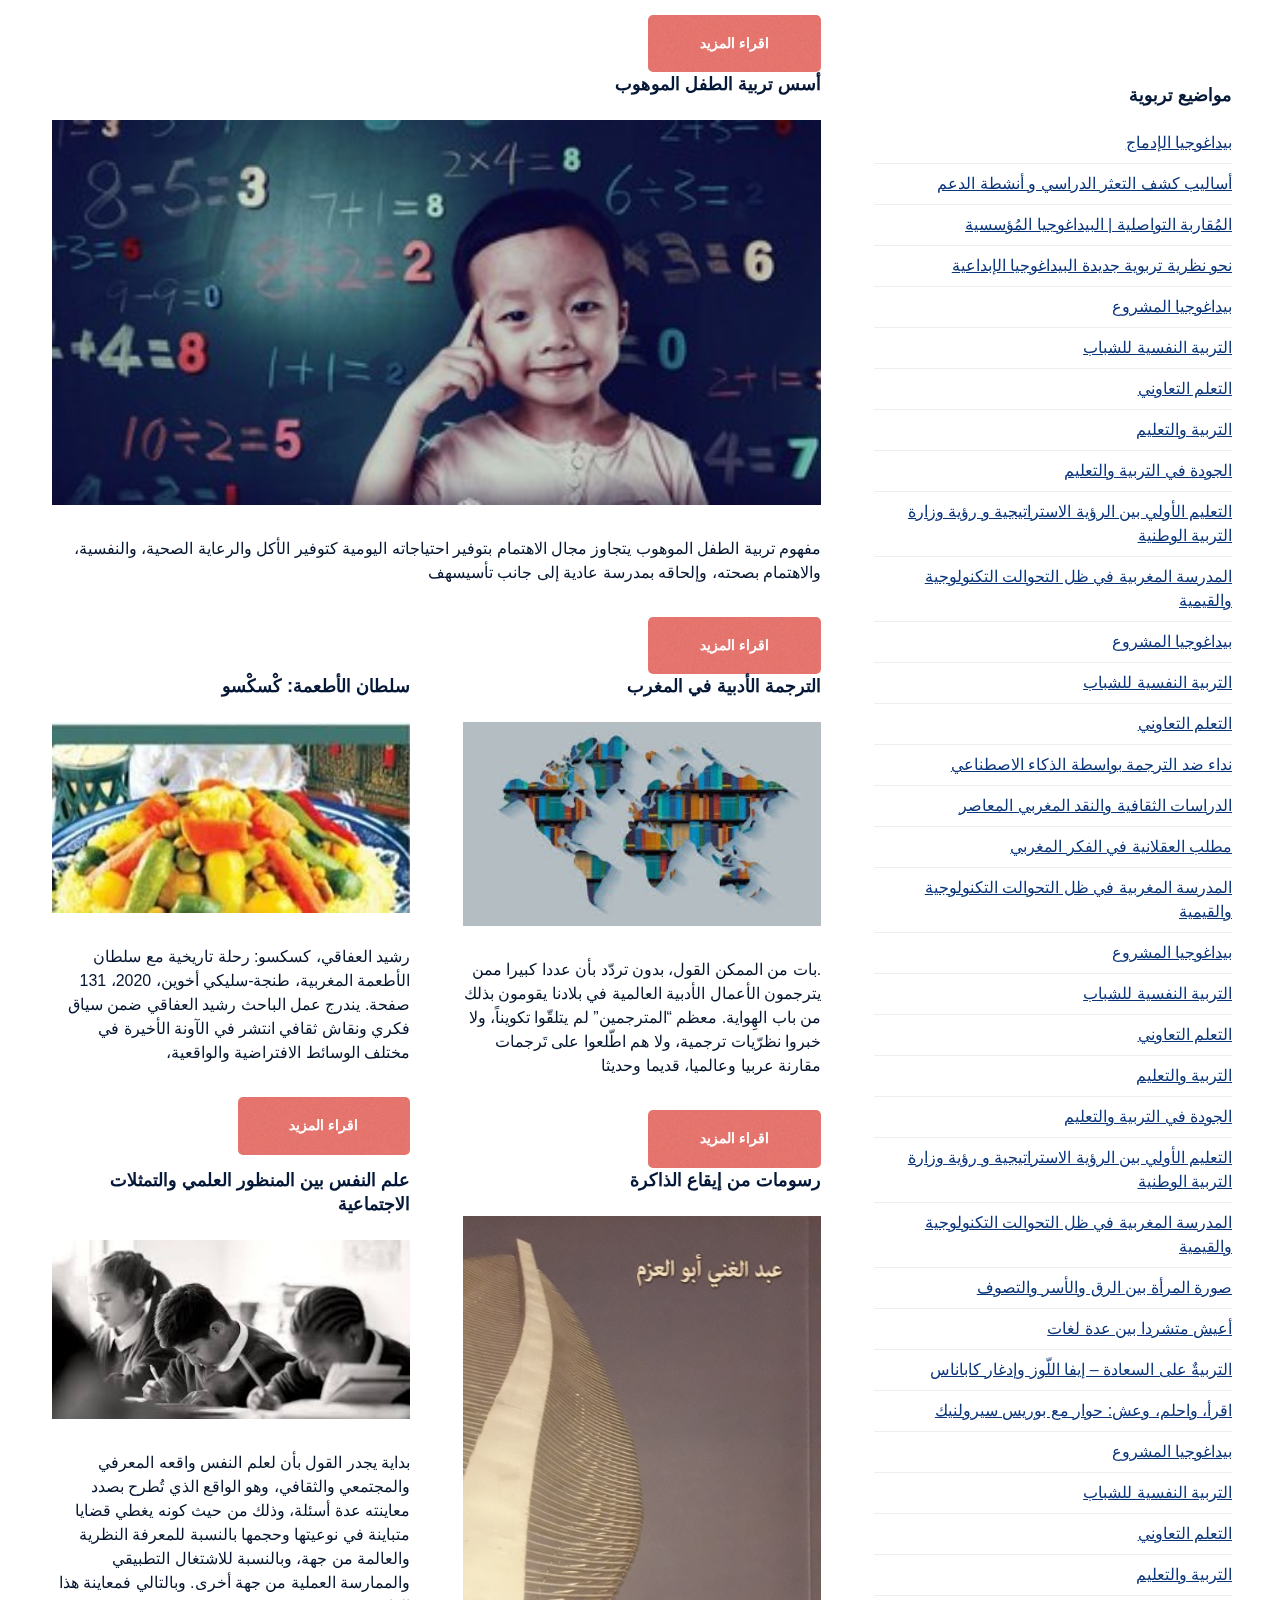
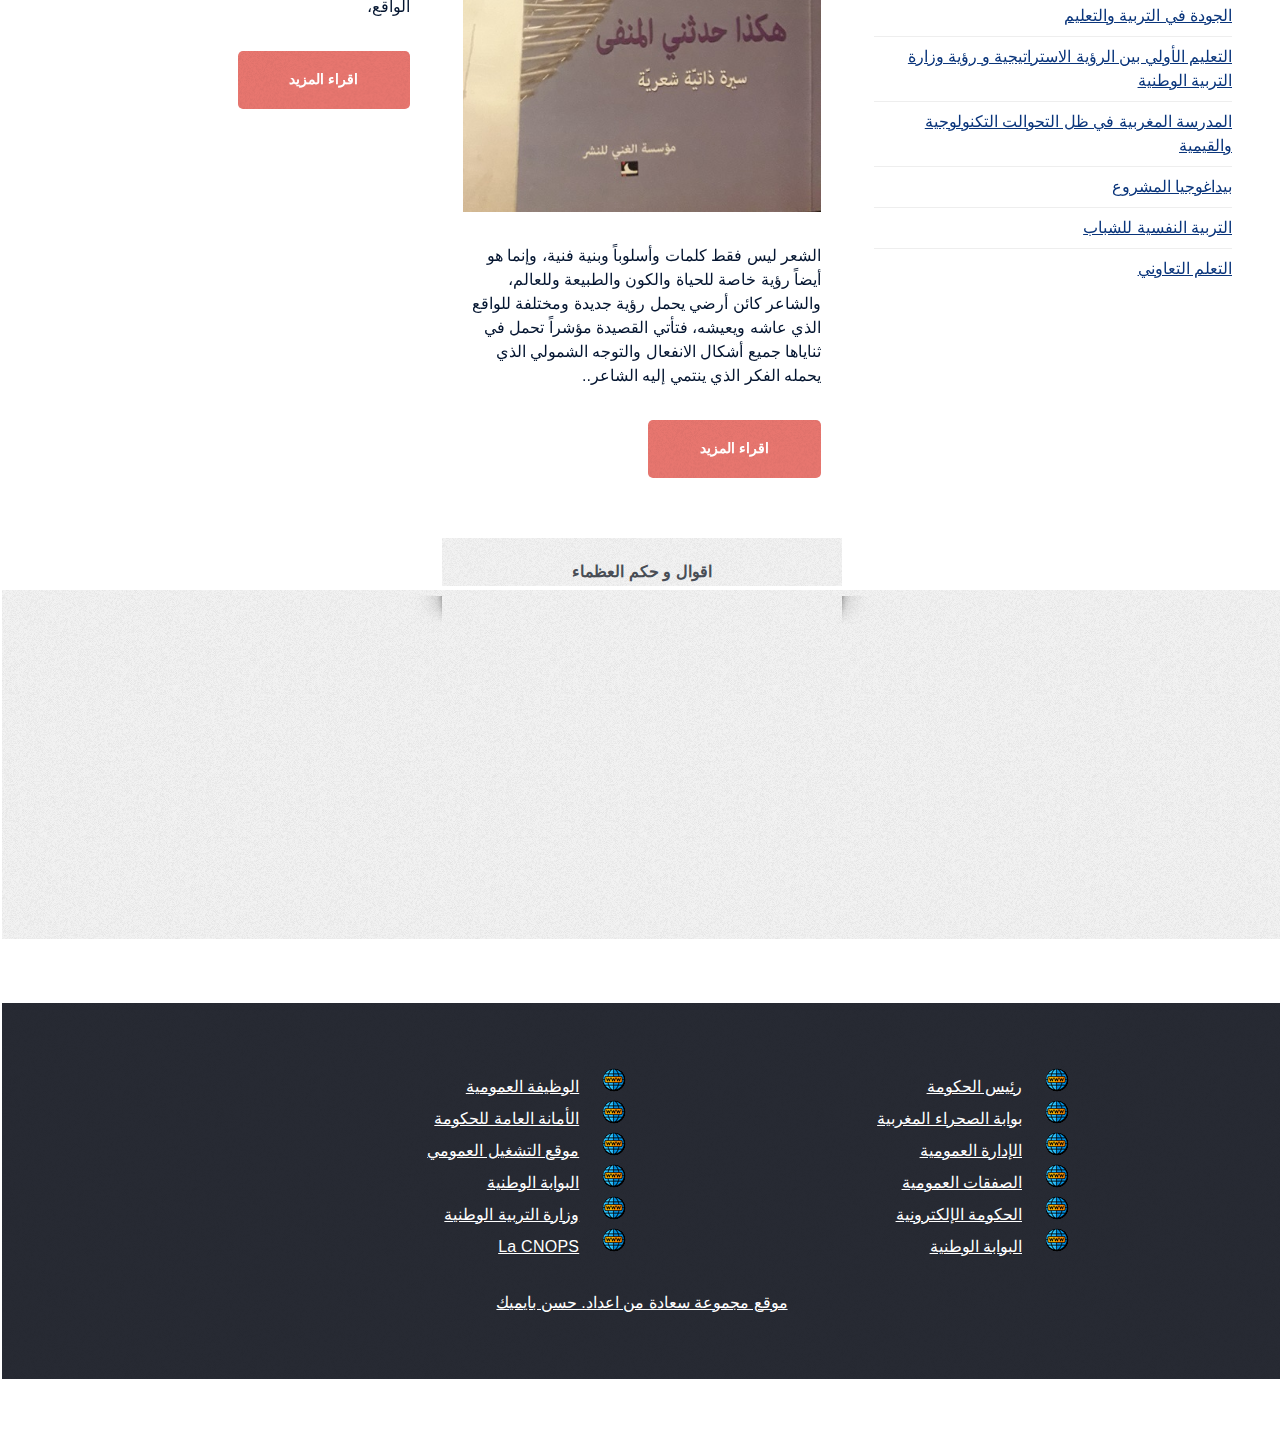
==== commit c30071f3: "Update index.html" ====
--- a/index.html
+++ b/index.html
@@ -48,7 +48,7 @@
 										<section class="box">
 											<header>
 												<h2>موسوعة هل تعلم للأطفال</h2>
-												<center"><img src="images/k22.png" style="border: 0" alt="">
+												
 											</header>
 											<p> لا شك أن موسوعة هل تعلم للأطفال من الموسوعات البالغة الأهمية للجميع حيث تقدم معلومات قيمة وشديدة الأهمية بالنسبة للطفل، إضافة إلى إنها من الطرق السهلة التي يمكن توصيل المعلومات العامة للطفل من خلاها، لأنها مكتوبة بصورة سهلة وجميلة.</p>
 											<iframe width="350" height="200" src="https://www.youtube.com/embed/0l3gzJKc_Lo?si=IsNlhM0hnIjQEYXV" title="YouTube video player" frameborder="0" allow="accelerometer; autoplay; clipboard-write; encrypted-media; gyroscope; picture-in-picture; web-share" referrerpolicy="strict-origin-when-cross-origin" allowfullscreen></iframe>
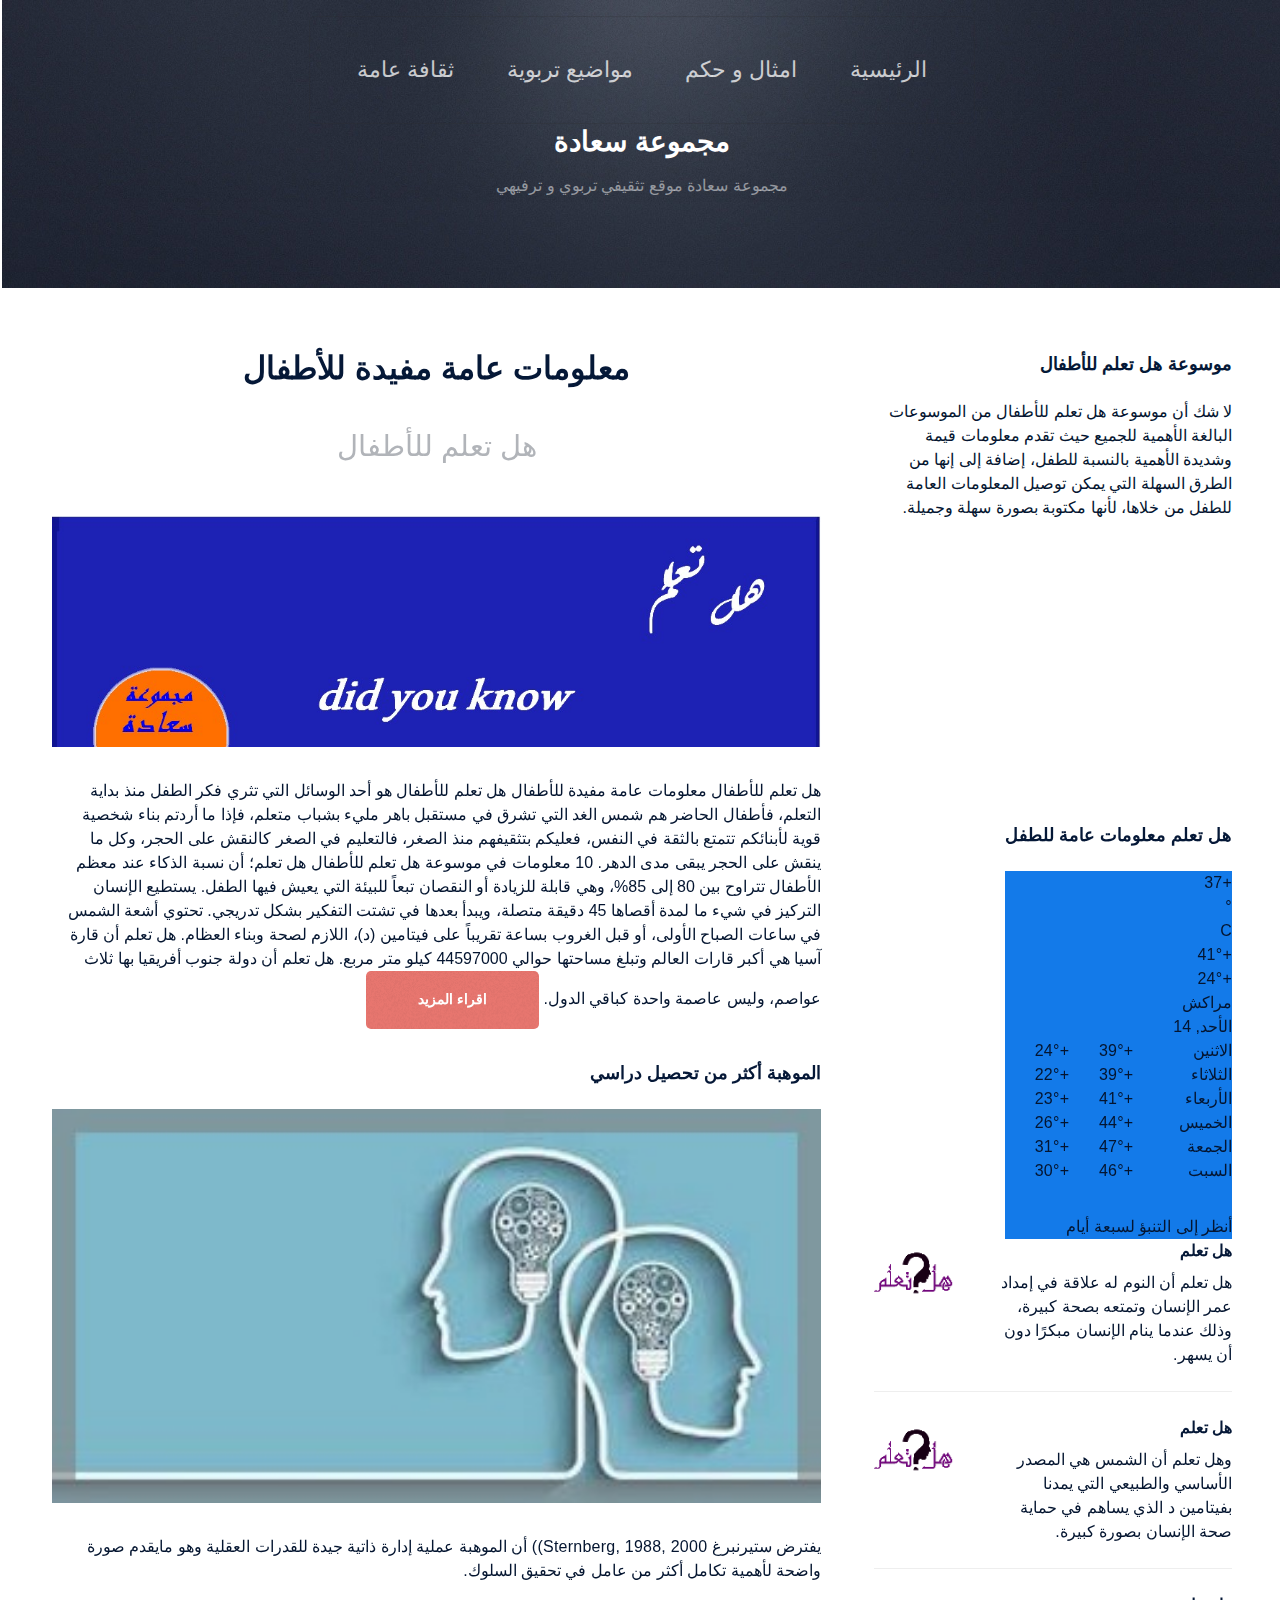
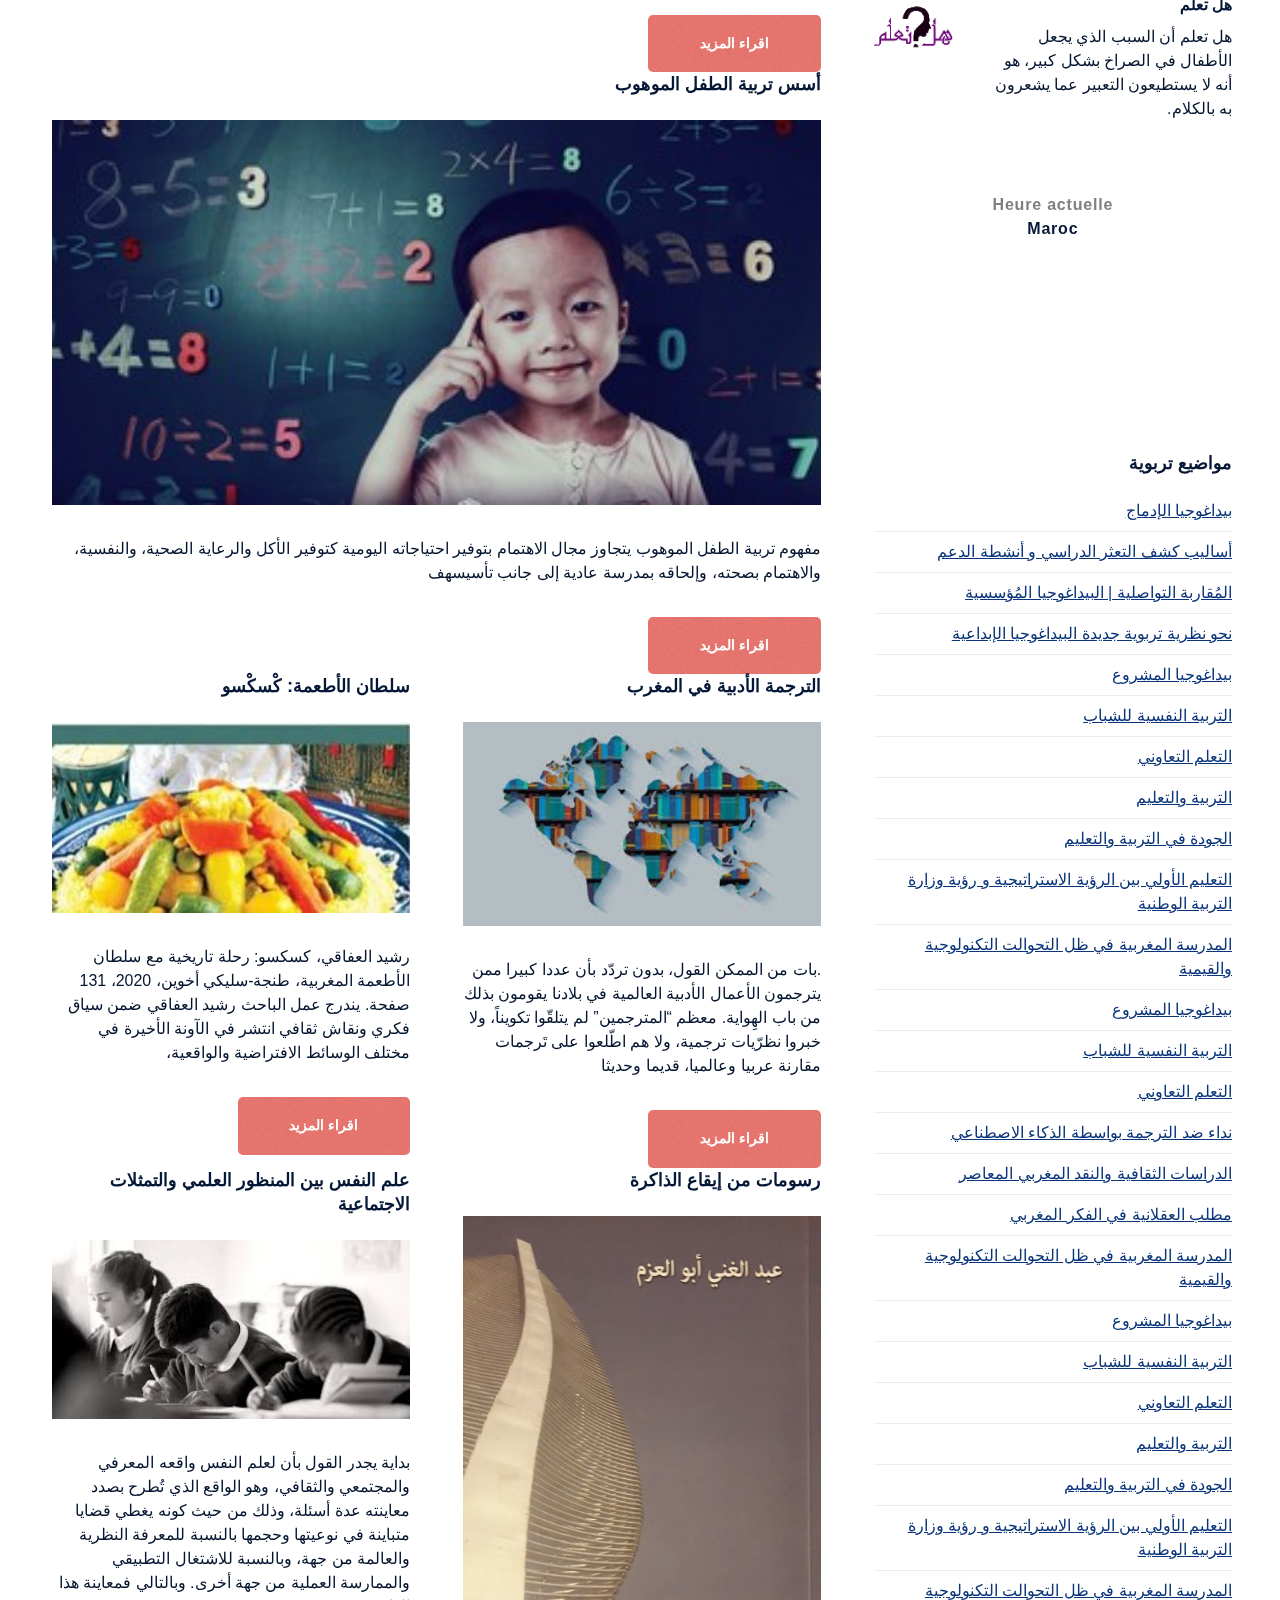
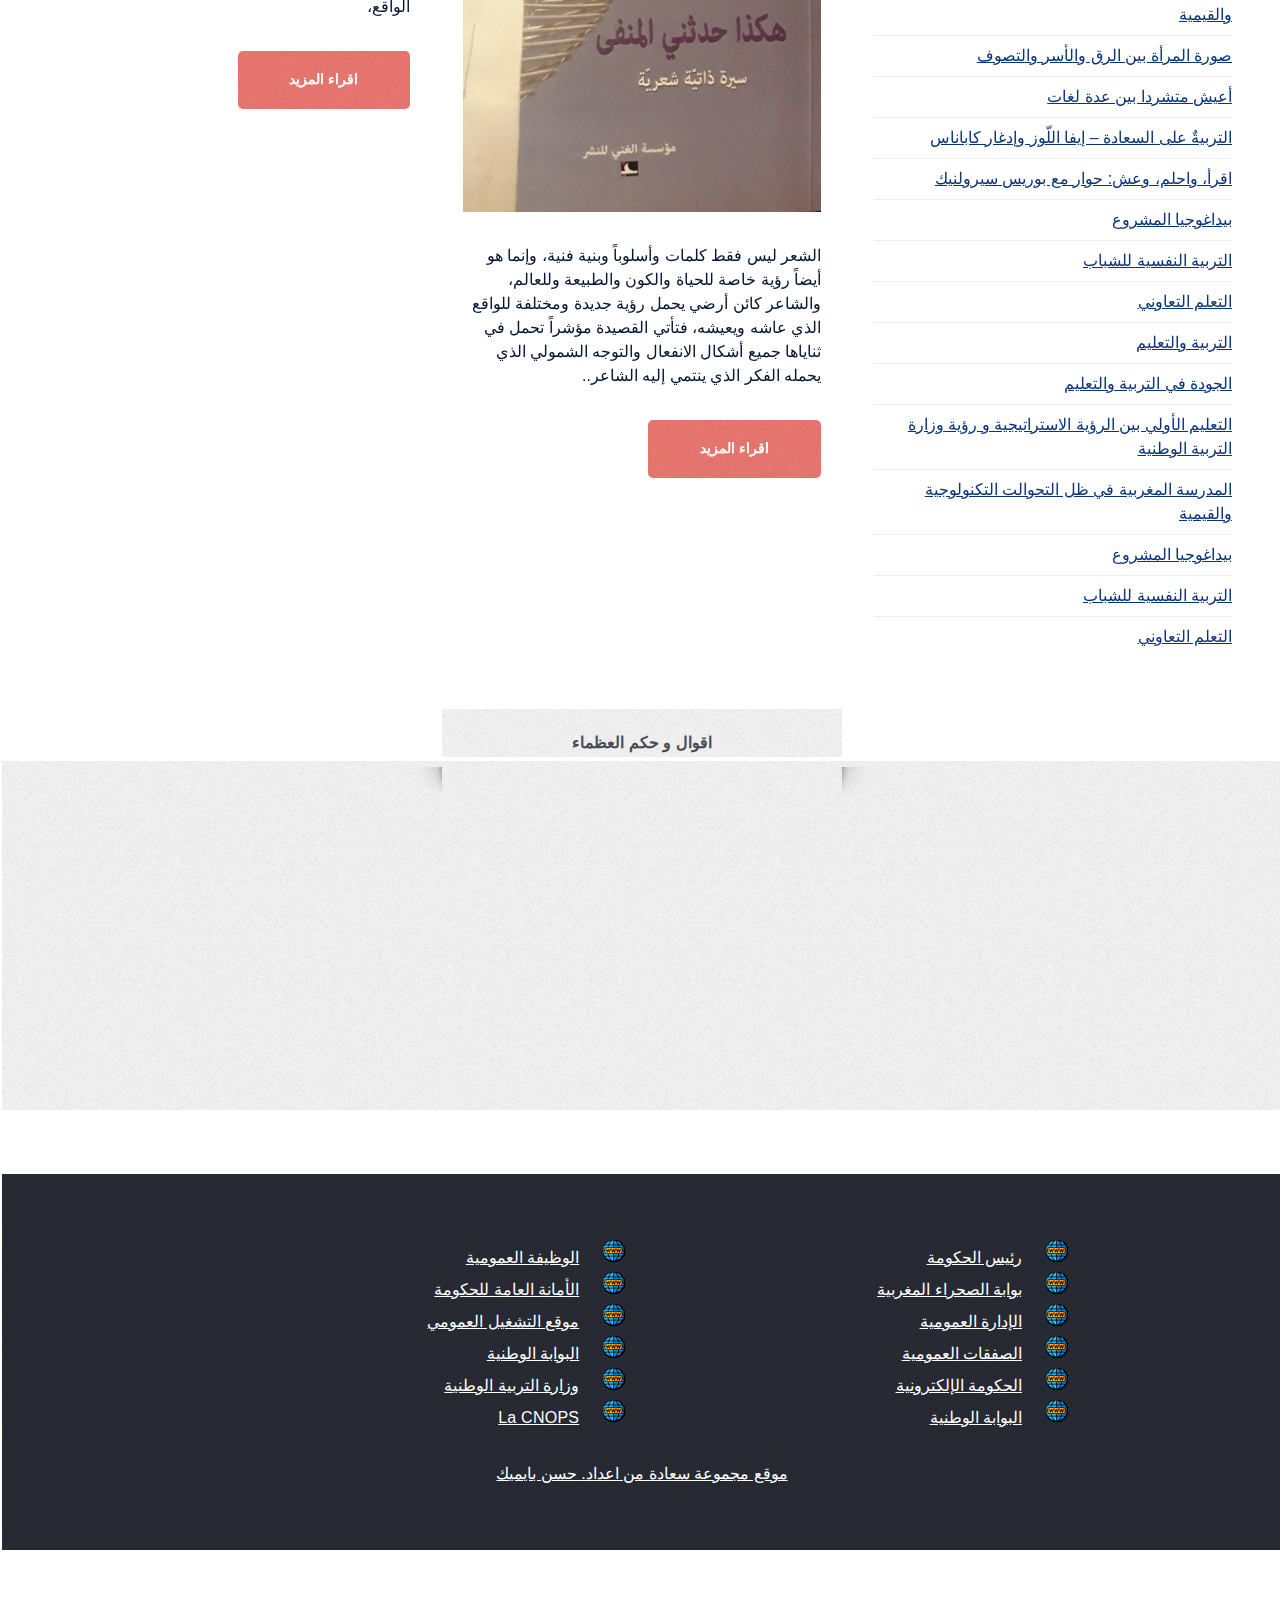
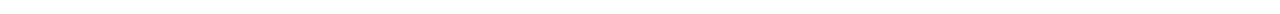
==== commit 650ebfc9: "Update index.html" ====
--- a/index.html
+++ b/index.html
@@ -58,6 +58,8 @@
 												<h2>هل تعلم معلومات عامة للطفل</h2>
 												
 											</header>
+<!-- weather widget start --><div id="m-booked-bl-simple-week-vertical-64888"> <div class="booked-wzs-160-275 weather-customize" style="background-color:#137AE9; width:227px;" id="width3 " > <div class="booked-wzs-160-275_in"> <div class="booked-wzs-160-275-data"> <div class="booked-wzs-160-275-left-img wrz-01"></div> <div class="booked-wzs-160-275-right"> <div class="booked-wzs-day-deck"> <div class="booked-wzs-day-val"> <div class="booked-wzs-day-number"><span class="plus">+</span>37</div> <div class="booked-wzs-day-dergee"> <div class="booked-wzs-day-dergee-val">&deg;</div> <div class="booked-wzs-day-dergee-name">C</div> </div> </div> <div class="booked-wzs-day"> <div class="booked-wzs-day-d"><span class="plus">+</span>41&deg;</div> <div class="booked-wzs-day-n"><span class="plus">+</span>24&deg;</div> </div> </div> <div class="booked-wzs-160-275-info"> <div class="booked-wzs-160-275-city">مراكش</div> <div class="booked-wzs-160-275-date">الأحد, 14</div> </div> </div> </div> <table cellpadding="0" cellspacing="0" class="booked-wzs-table-160"> <tr> <td class="week-day"> <span class="week-day-txt">الاثنين</span></td> <td class="week-day-ico"><div class="wrz-sml wrzs-01"></div></td> <td class="week-day-val"><span class="plus">+</span>39&deg;</td> <td class="week-day-val"><span class="plus">+</span>24&deg;</td> </tr> <tr> <td class="week-day"> <span class="week-day-txt">الثلاثاء</span></td> <td class="week-day-ico"><div class="wrz-sml wrzs-01"></div></td> <td class="week-day-val"><span class="plus">+</span>39&deg;</td> <td class="week-day-val"><span class="plus">+</span>22&deg;</td> </tr> <tr> <td class="week-day"> <span class="week-day-txt">الأربعاء</span></td> <td class="week-day-ico"><div class="wrz-sml wrzs-01"></div></td> <td class="week-day-val"><span class="plus">+</span>41&deg;</td> <td class="week-day-val"><span class="plus">+</span>23&deg;</td> </tr> <tr> <td class="week-day"> <span class="week-day-txt">الخميس</span></td> <td class="week-day-ico"><div class="wrz-sml wrzs-18"></div></td> <td class="week-day-val"><span class="plus">+</span>44&deg;</td> <td class="week-day-val"><span class="plus">+</span>26&deg;</td> </tr> <tr> <td class="week-day"> <span class="week-day-txt">الجمعة</span></td> <td class="week-day-ico"><div class="wrz-sml wrzs-18"></div></td> <td class="week-day-val"><span class="plus">+</span>47&deg;</td> <td class="week-day-val"><span class="plus">+</span>31&deg;</td> </tr> <tr> <td class="week-day"> <span class="week-day-txt">السبت</span></td> <td class="week-day-ico"><div class="wrz-sml wrzs-01"></div></td> <td class="week-day-val"><span class="plus">+</span>46&deg;</td> <td class="week-day-val"><span class="plus">+</span>30&deg;</td> </tr> </table> <div class="booked-wzs-center"> <span class="booked-wzs-bottom-l">أنظر إلى التنبؤ لسبعة أيام</span> </div> </div> </div> </div><script type="text/javascript"> var css_file=document.createElement("link"); var widgetUrl = location.href; css_file.setAttribute("rel","stylesheet"); css_file.setAttribute("type","text/css"); css_file.setAttribute("href",'https://s.bookcdn.com/css/w/booked-wzs-widget-160x275.css?v=0.0.1'); document.getElementsByTagName("head")[0].appendChild(css_file); function setWidgetData_64888(data) { if(typeof(data) != 'undefined' && data.results.length > 0) { for(var i = 0; i < data.results.length; ++i) { var objMainBlock = document.getElementById('m-booked-bl-simple-week-vertical-64888'); if(objMainBlock !== null) { var copyBlock = document.getElementById('m-bookew-weather-copy-'+data.results[i].widget_type); objMainBlock.innerHTML = data.results[i].html_code; if(copyBlock !== null) objMainBlock.appendChild(copyBlock); } } } else { alert('data=undefined||data.results is empty'); } } var widgetSrc = "https://widgets.booked.net/weather/info?action=get_weather_info;ver=7;cityID=18158;type=4;scode=70241;ltid=3458;domid=762;anc_id=34940;countday=undefined;cmetric=1;wlangID=22;color=137AE9;wwidth=227;header_color=ffffff;text_color=333333;link_color=08488D;border_form=1;footer_color=ffffff;footer_text_color=333333;transparent=0;v=0.0.1";widgetSrc += ';ref=' + widgetUrl;widgetSrc += ';rand_id=64888';var weatherBookedScript = document.createElement("script"); weatherBookedScript.setAttribute("type", "text/javascript"); weatherBookedScript.src = widgetSrc; document.body.appendChild(weatherBookedScript) </script><!-- weather widget end -->
+											
 											<ul class="style2">
 												<li>
 													<article class="box post-excerpt">
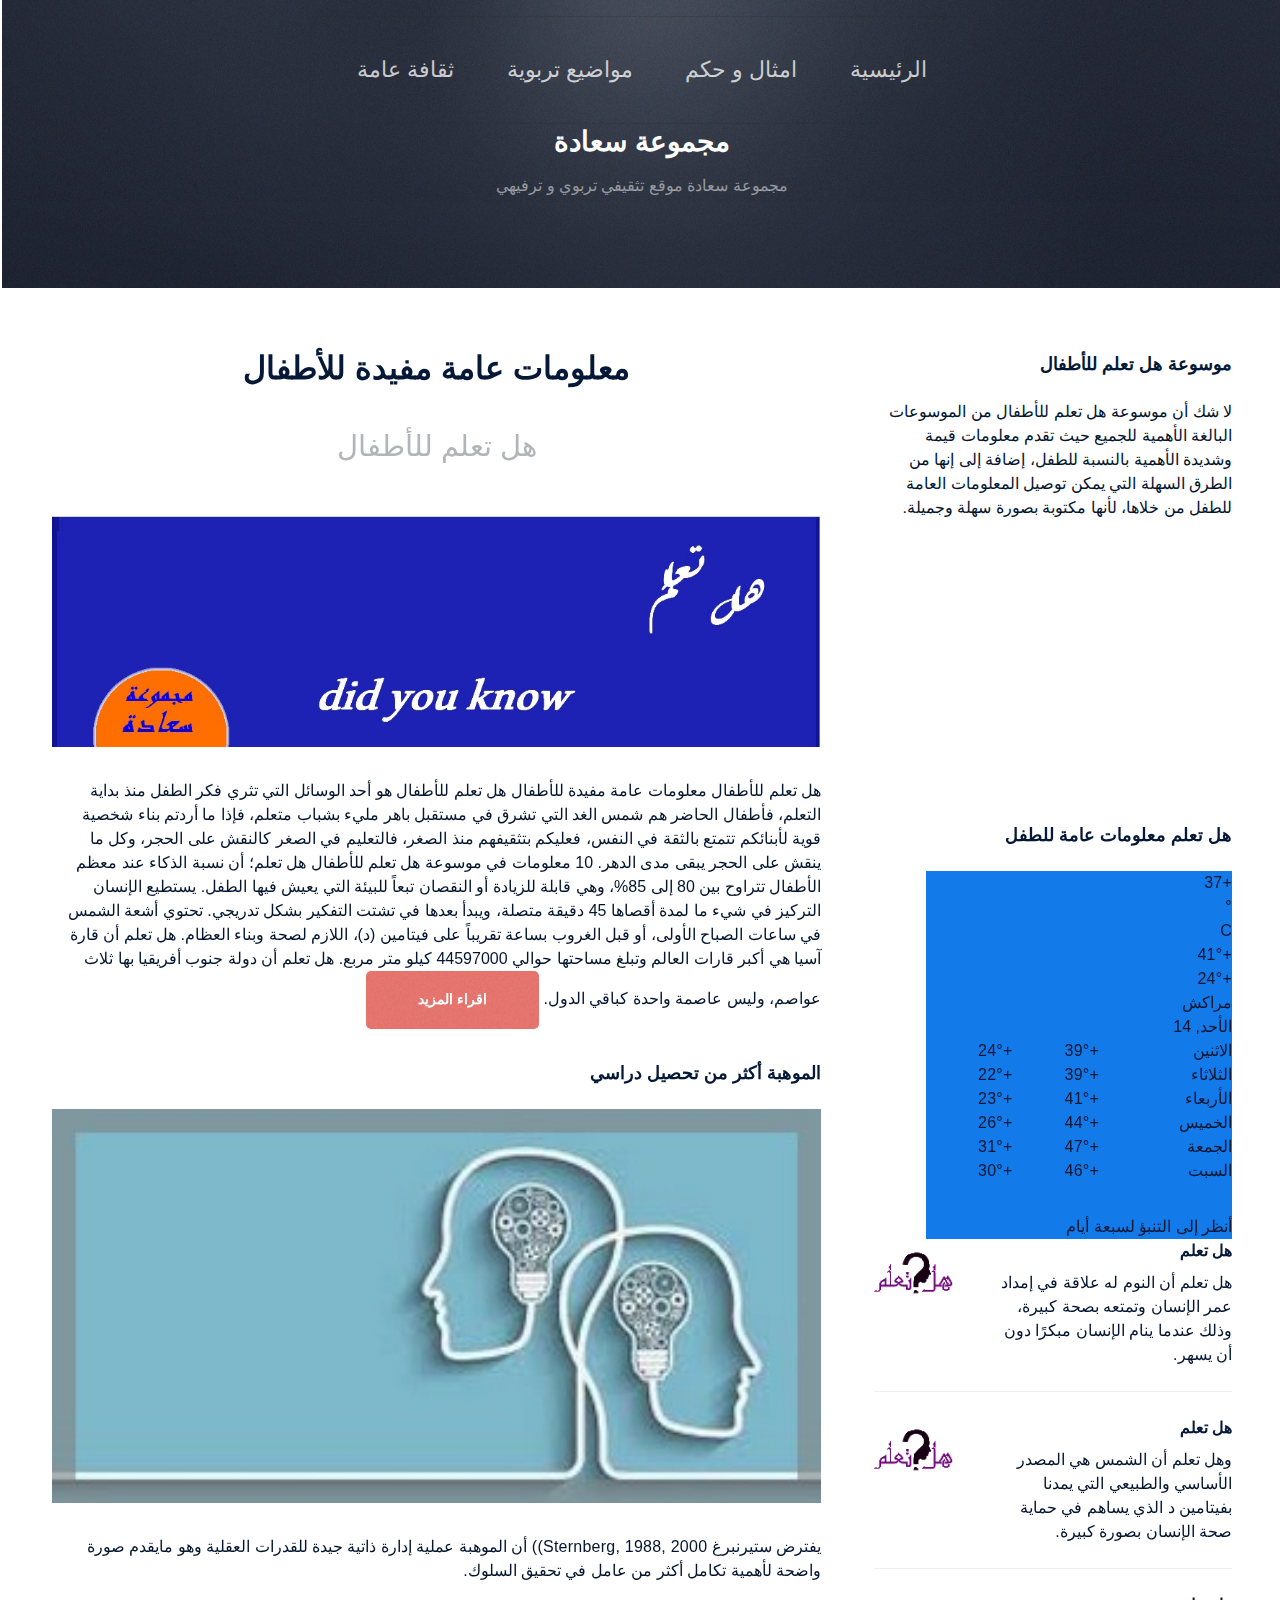
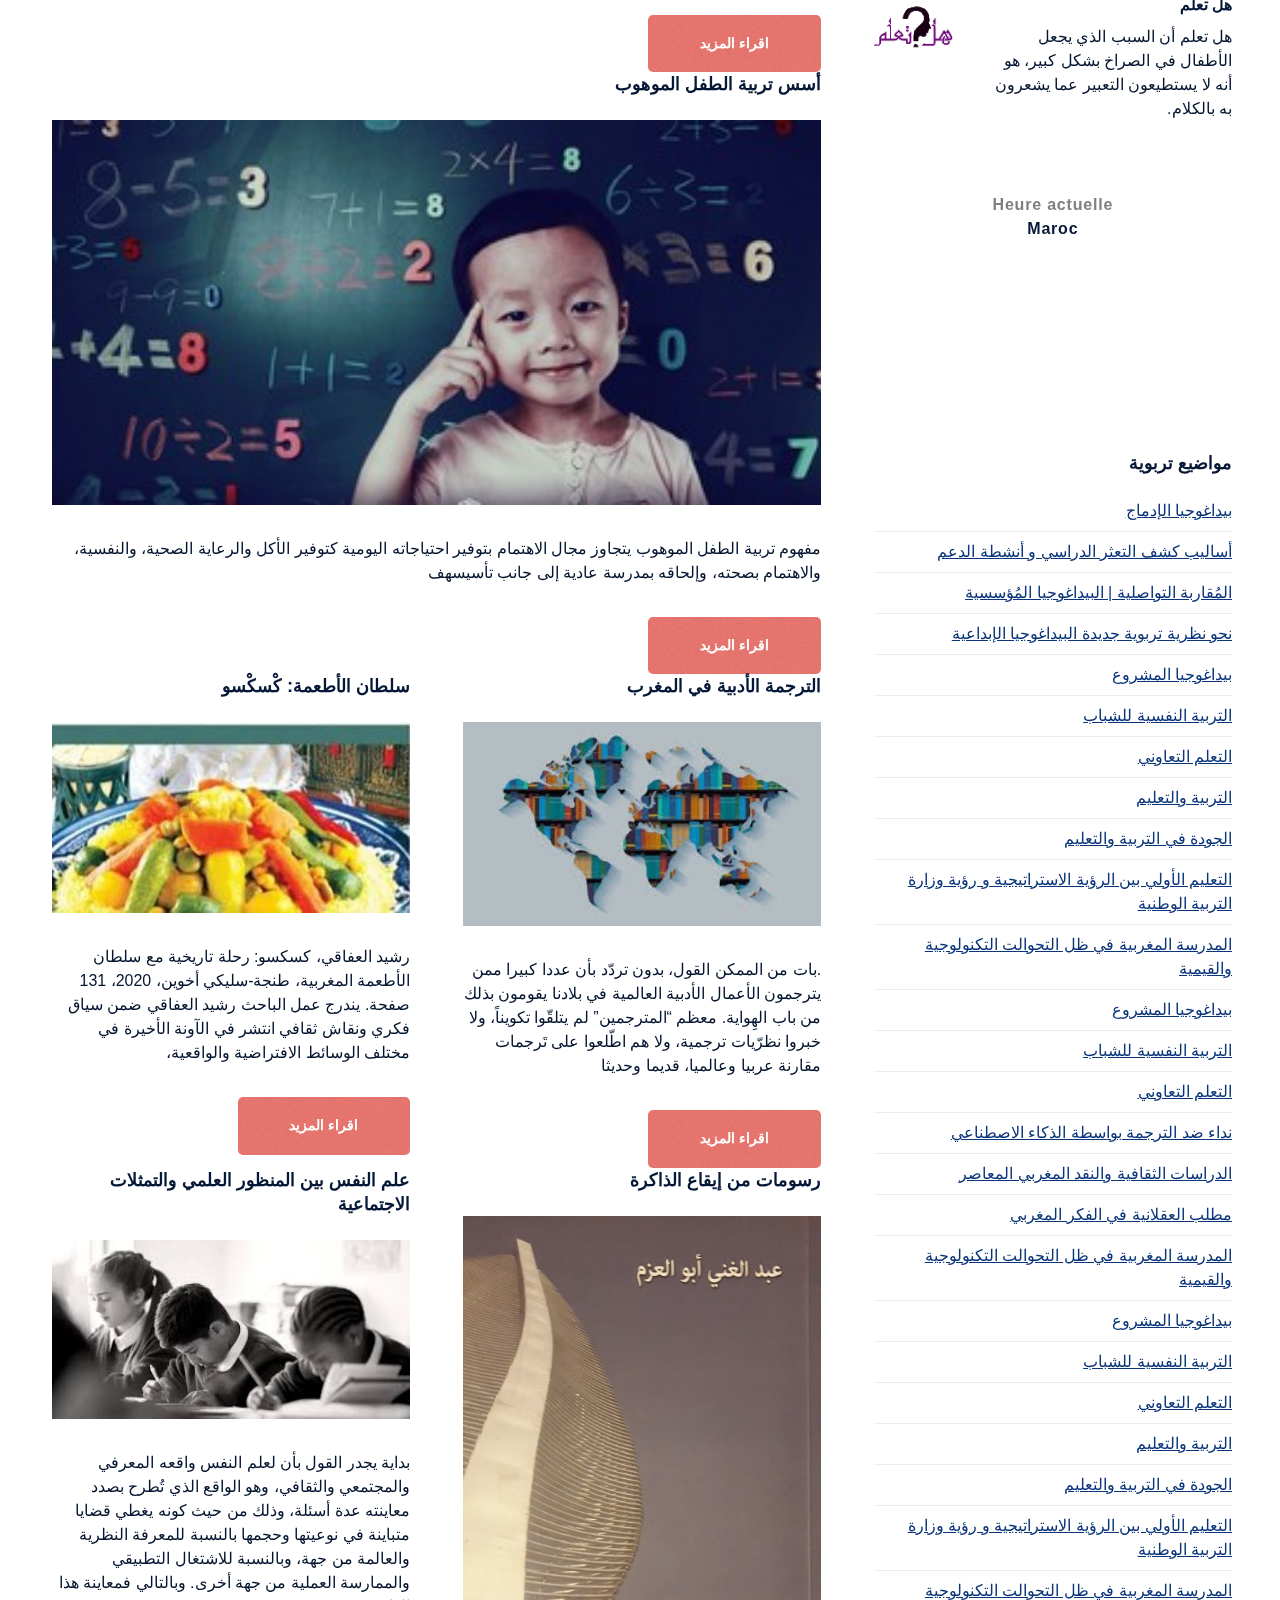
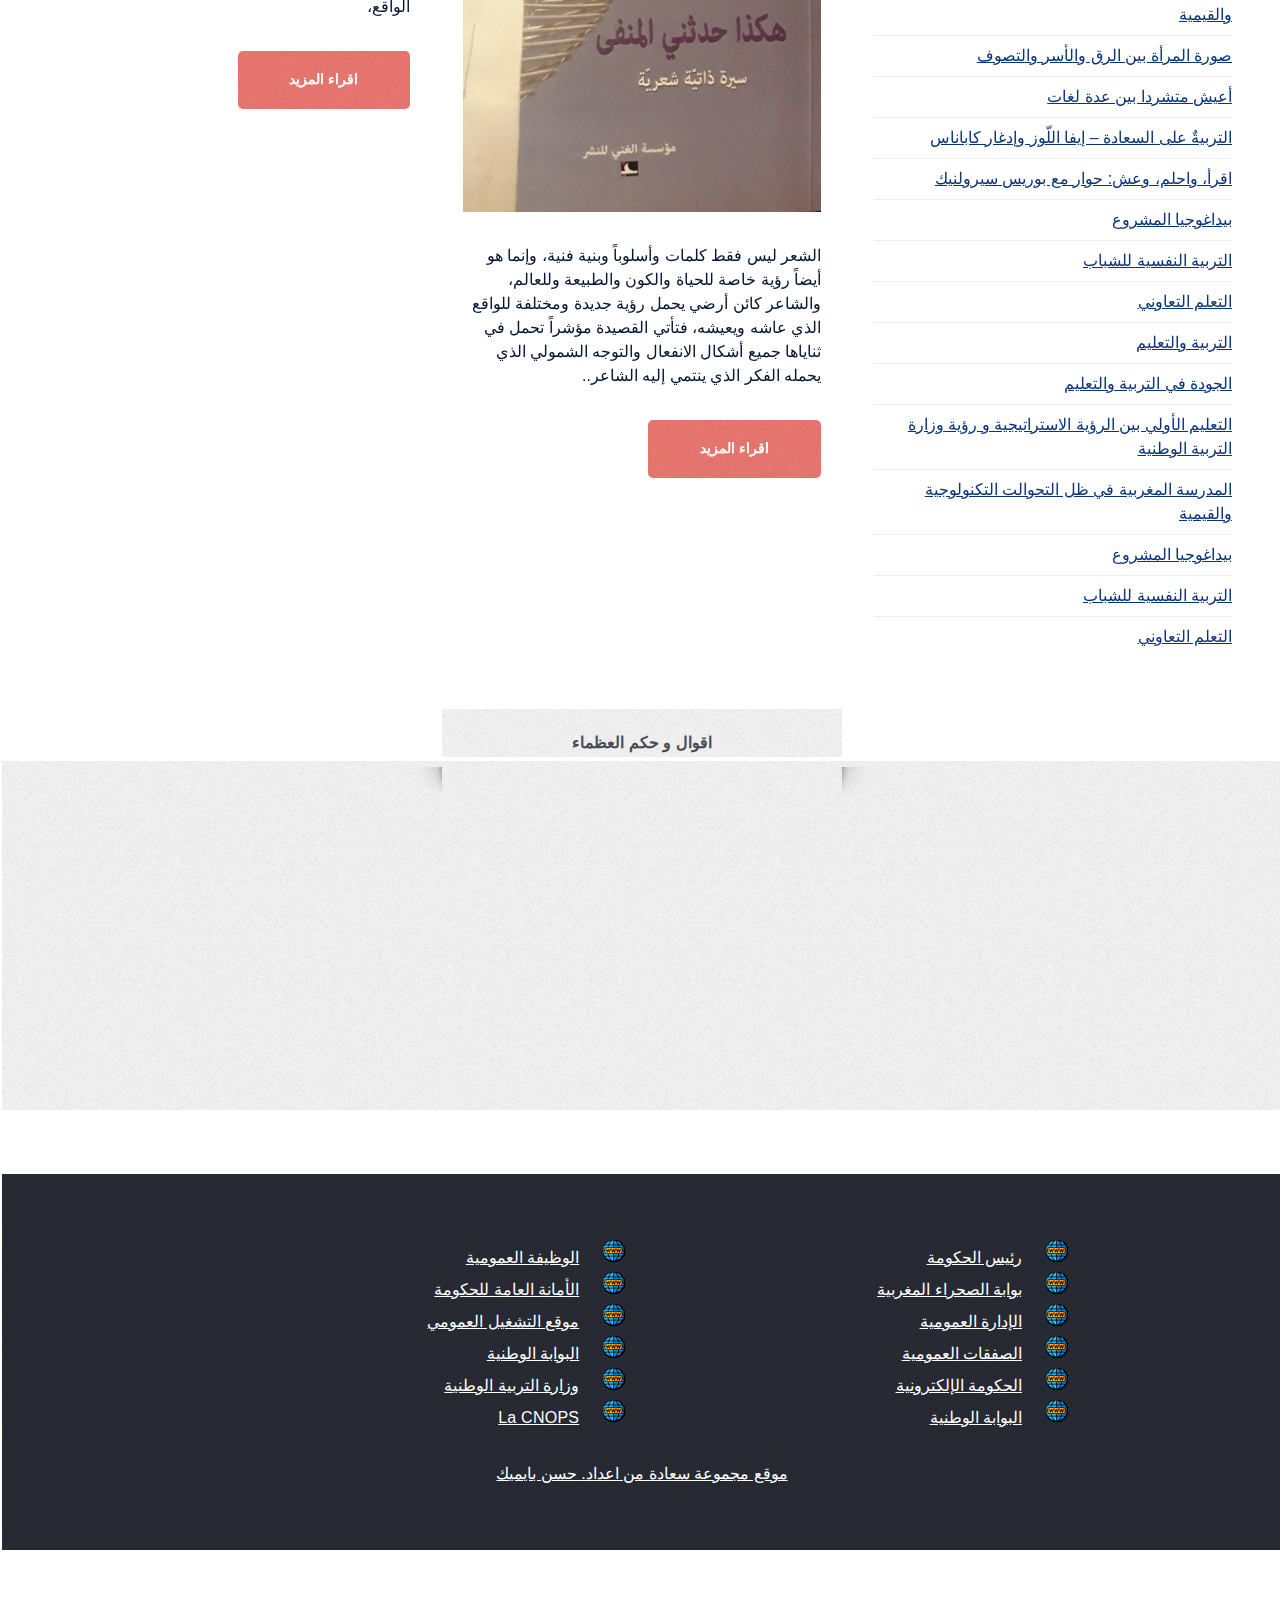
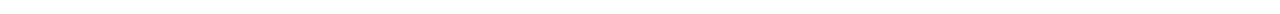
==== commit c7baa5bd: "Update index.html" ====
--- a/index.html
+++ b/index.html
@@ -57,9 +57,7 @@
 											<header>
 												<h2>هل تعلم معلومات عامة للطفل</h2>
 												
-											</header>
-<!-- weather widget start --><div id="m-booked-bl-simple-week-vertical-64888"> <div class="booked-wzs-160-275 weather-customize" style="background-color:#137AE9; width:227px;" id="width3 " > <div class="booked-wzs-160-275_in"> <div class="booked-wzs-160-275-data"> <div class="booked-wzs-160-275-left-img wrz-01"></div> <div class="booked-wzs-160-275-right"> <div class="booked-wzs-day-deck"> <div class="booked-wzs-day-val"> <div class="booked-wzs-day-number"><span class="plus">+</span>37</div> <div class="booked-wzs-day-dergee"> <div class="booked-wzs-day-dergee-val">&deg;</div> <div class="booked-wzs-day-dergee-name">C</div> </div> </div> <div class="booked-wzs-day"> <div class="booked-wzs-day-d"><span class="plus">+</span>41&deg;</div> <div class="booked-wzs-day-n"><span class="plus">+</span>24&deg;</div> </div> </div> <div class="booked-wzs-160-275-info"> <div class="booked-wzs-160-275-city">مراكش</div> <div class="booked-wzs-160-275-date">الأحد, 14</div> </div> </div> </div> <table cellpadding="0" cellspacing="0" class="booked-wzs-table-160"> <tr> <td class="week-day"> <span class="week-day-txt">الاثنين</span></td> <td class="week-day-ico"><div class="wrz-sml wrzs-01"></div></td> <td class="week-day-val"><span class="plus">+</span>39&deg;</td> <td class="week-day-val"><span class="plus">+</span>24&deg;</td> </tr> <tr> <td class="week-day"> <span class="week-day-txt">الثلاثاء</span></td> <td class="week-day-ico"><div class="wrz-sml wrzs-01"></div></td> <td class="week-day-val"><span class="plus">+</span>39&deg;</td> <td class="week-day-val"><span class="plus">+</span>22&deg;</td> </tr> <tr> <td class="week-day"> <span class="week-day-txt">الأربعاء</span></td> <td class="week-day-ico"><div class="wrz-sml wrzs-01"></div></td> <td class="week-day-val"><span class="plus">+</span>41&deg;</td> <td class="week-day-val"><span class="plus">+</span>23&deg;</td> </tr> <tr> <td class="week-day"> <span class="week-day-txt">الخميس</span></td> <td class="week-day-ico"><div class="wrz-sml wrzs-18"></div></td> <td class="week-day-val"><span class="plus">+</span>44&deg;</td> <td class="week-day-val"><span class="plus">+</span>26&deg;</td> </tr> <tr> <td class="week-day"> <span class="week-day-txt">الجمعة</span></td> <td class="week-day-ico"><div class="wrz-sml wrzs-18"></div></td> <td class="week-day-val"><span class="plus">+</span>47&deg;</td> <td class="week-day-val"><span class="plus">+</span>31&deg;</td> </tr> <tr> <td class="week-day"> <span class="week-day-txt">السبت</span></td> <td class="week-day-ico"><div class="wrz-sml wrzs-01"></div></td> <td class="week-day-val"><span class="plus">+</span>46&deg;</td> <td class="week-day-val"><span class="plus">+</span>30&deg;</td> </tr> </table> <div class="booked-wzs-center"> <span class="booked-wzs-bottom-l">أنظر إلى التنبؤ لسبعة أيام</span> </div> </div> </div> </div><script type="text/javascript"> var css_file=document.createElement("link"); var widgetUrl = location.href; css_file.setAttribute("rel","stylesheet"); css_file.setAttribute("type","text/css"); css_file.setAttribute("href",'https://s.bookcdn.com/css/w/booked-wzs-widget-160x275.css?v=0.0.1'); document.getElementsByTagName("head")[0].appendChild(css_file); function setWidgetData_64888(data) { if(typeof(data) != 'undefined' && data.results.length > 0) { for(var i = 0; i < data.results.length; ++i) { var objMainBlock = document.getElementById('m-booked-bl-simple-week-vertical-64888'); if(objMainBlock !== null) { var copyBlock = document.getElementById('m-bookew-weather-copy-'+data.results[i].widget_type); objMainBlock.innerHTML = data.results[i].html_code; if(copyBlock !== null) objMainBlock.appendChild(copyBlock); } } } else { alert('data=undefined||data.results is empty'); } } var widgetSrc = "https://widgets.booked.net/weather/info?action=get_weather_info;ver=7;cityID=18158;type=4;scode=70241;ltid=3458;domid=762;anc_id=34940;countday=undefined;cmetric=1;wlangID=22;color=137AE9;wwidth=227;header_color=ffffff;text_color=333333;link_color=08488D;border_form=1;footer_color=ffffff;footer_text_color=333333;transparent=0;v=0.0.1";widgetSrc += ';ref=' + widgetUrl;widgetSrc += ';rand_id=64888';var weatherBookedScript = document.createElement("script"); weatherBookedScript.setAttribute("type", "text/javascript"); weatherBookedScript.src = widgetSrc; document.body.appendChild(weatherBookedScript) </script><!-- weather widget end -->
-											
+											</header><!-- weather widget start --><div id="m-booked-bl-simple-week-vertical-20514"> <div class="booked-wzs-160-275 weather-customize" style="background-color:#137AE9; width:306px;" id="width4 " > <div class="booked-wzs-160-275_in"> <div class="booked-wzs-160-275-data"> <div class="booked-wzs-160-275-left-img wrz-01"></div> <div class="booked-wzs-160-275-right"> <div class="booked-wzs-day-deck"> <div class="booked-wzs-day-val"> <div class="booked-wzs-day-number"><span class="plus">+</span>37</div> <div class="booked-wzs-day-dergee"> <div class="booked-wzs-day-dergee-val">&deg;</div> <div class="booked-wzs-day-dergee-name">C</div> </div> </div> <div class="booked-wzs-day"> <div class="booked-wzs-day-d"><span class="plus">+</span>41&deg;</div> <div class="booked-wzs-day-n"><span class="plus">+</span>24&deg;</div> </div> </div> <div class="booked-wzs-160-275-info"> <div class="booked-wzs-160-275-city">مراكش</div> <div class="booked-wzs-160-275-date">الأحد, 14</div> </div> </div> </div> <table cellpadding="0" cellspacing="0" class="booked-wzs-table-160"> <tr> <td class="week-day"> <span class="week-day-txt">الاثنين</span></td> <td class="week-day-ico"><div class="wrz-sml wrzs-01"></div></td> <td class="week-day-val"><span class="plus">+</span>39&deg;</td> <td class="week-day-val"><span class="plus">+</span>24&deg;</td> </tr> <tr> <td class="week-day"> <span class="week-day-txt">الثلاثاء</span></td> <td class="week-day-ico"><div class="wrz-sml wrzs-01"></div></td> <td class="week-day-val"><span class="plus">+</span>39&deg;</td> <td class="week-day-val"><span class="plus">+</span>22&deg;</td> </tr> <tr> <td class="week-day"> <span class="week-day-txt">الأربعاء</span></td> <td class="week-day-ico"><div class="wrz-sml wrzs-01"></div></td> <td class="week-day-val"><span class="plus">+</span>41&deg;</td> <td class="week-day-val"><span class="plus">+</span>23&deg;</td> </tr> <tr> <td class="week-day"> <span class="week-day-txt">الخميس</span></td> <td class="week-day-ico"><div class="wrz-sml wrzs-18"></div></td> <td class="week-day-val"><span class="plus">+</span>44&deg;</td> <td class="week-day-val"><span class="plus">+</span>26&deg;</td> </tr> <tr> <td class="week-day"> <span class="week-day-txt">الجمعة</span></td> <td class="week-day-ico"><div class="wrz-sml wrzs-18"></div></td> <td class="week-day-val"><span class="plus">+</span>47&deg;</td> <td class="week-day-val"><span class="plus">+</span>31&deg;</td> </tr> <tr> <td class="week-day"> <span class="week-day-txt">السبت</span></td> <td class="week-day-ico"><div class="wrz-sml wrzs-01"></div></td> <td class="week-day-val"><span class="plus">+</span>46&deg;</td> <td class="week-day-val"><span class="plus">+</span>30&deg;</td> </tr> </table> <div class="booked-wzs-center"> <span class="booked-wzs-bottom-l">أنظر إلى التنبؤ لسبعة أيام</span> </div> </div> </div> </div><script type="text/javascript"> var css_file=document.createElement("link"); var widgetUrl = location.href; css_file.setAttribute("rel","stylesheet"); css_file.setAttribute("type","text/css"); css_file.setAttribute("href",'https://s.bookcdn.com/css/w/booked-wzs-widget-160x275.css?v=0.0.1'); document.getElementsByTagName("head")[0].appendChild(css_file); function setWidgetData_20514(data) { if(typeof(data) != 'undefined' && data.results.length > 0) { for(var i = 0; i < data.results.length; ++i) { var objMainBlock = document.getElementById('m-booked-bl-simple-week-vertical-20514'); if(objMainBlock !== null) { var copyBlock = document.getElementById('m-bookew-weather-copy-'+data.results[i].widget_type); objMainBlock.innerHTML = data.results[i].html_code; if(copyBlock !== null) objMainBlock.appendChild(copyBlock); } } } else { alert('data=undefined||data.results is empty'); } } var widgetSrc = "https://widgets.booked.net/weather/info?action=get_weather_info;ver=7;cityID=18158;type=4;scode=70241;ltid=3458;domid=762;anc_id=34940;countday=undefined;cmetric=1;wlangID=22;color=137AE9;wwidth=306;header_color=ffffff;text_color=333333;link_color=08488D;border_form=1;footer_color=ffffff;footer_text_color=333333;transparent=0;v=0.0.1";widgetSrc += ';ref=' + widgetUrl;widgetSrc += ';rand_id=20514';var weatherBookedScript = document.createElement("script"); weatherBookedScript.setAttribute("type", "text/javascript"); weatherBookedScript.src = widgetSrc; document.body.appendChild(weatherBookedScript) </script><!-- weather widget end -->
 											<ul class="style2">
 												<li>
 													<article class="box post-excerpt">
